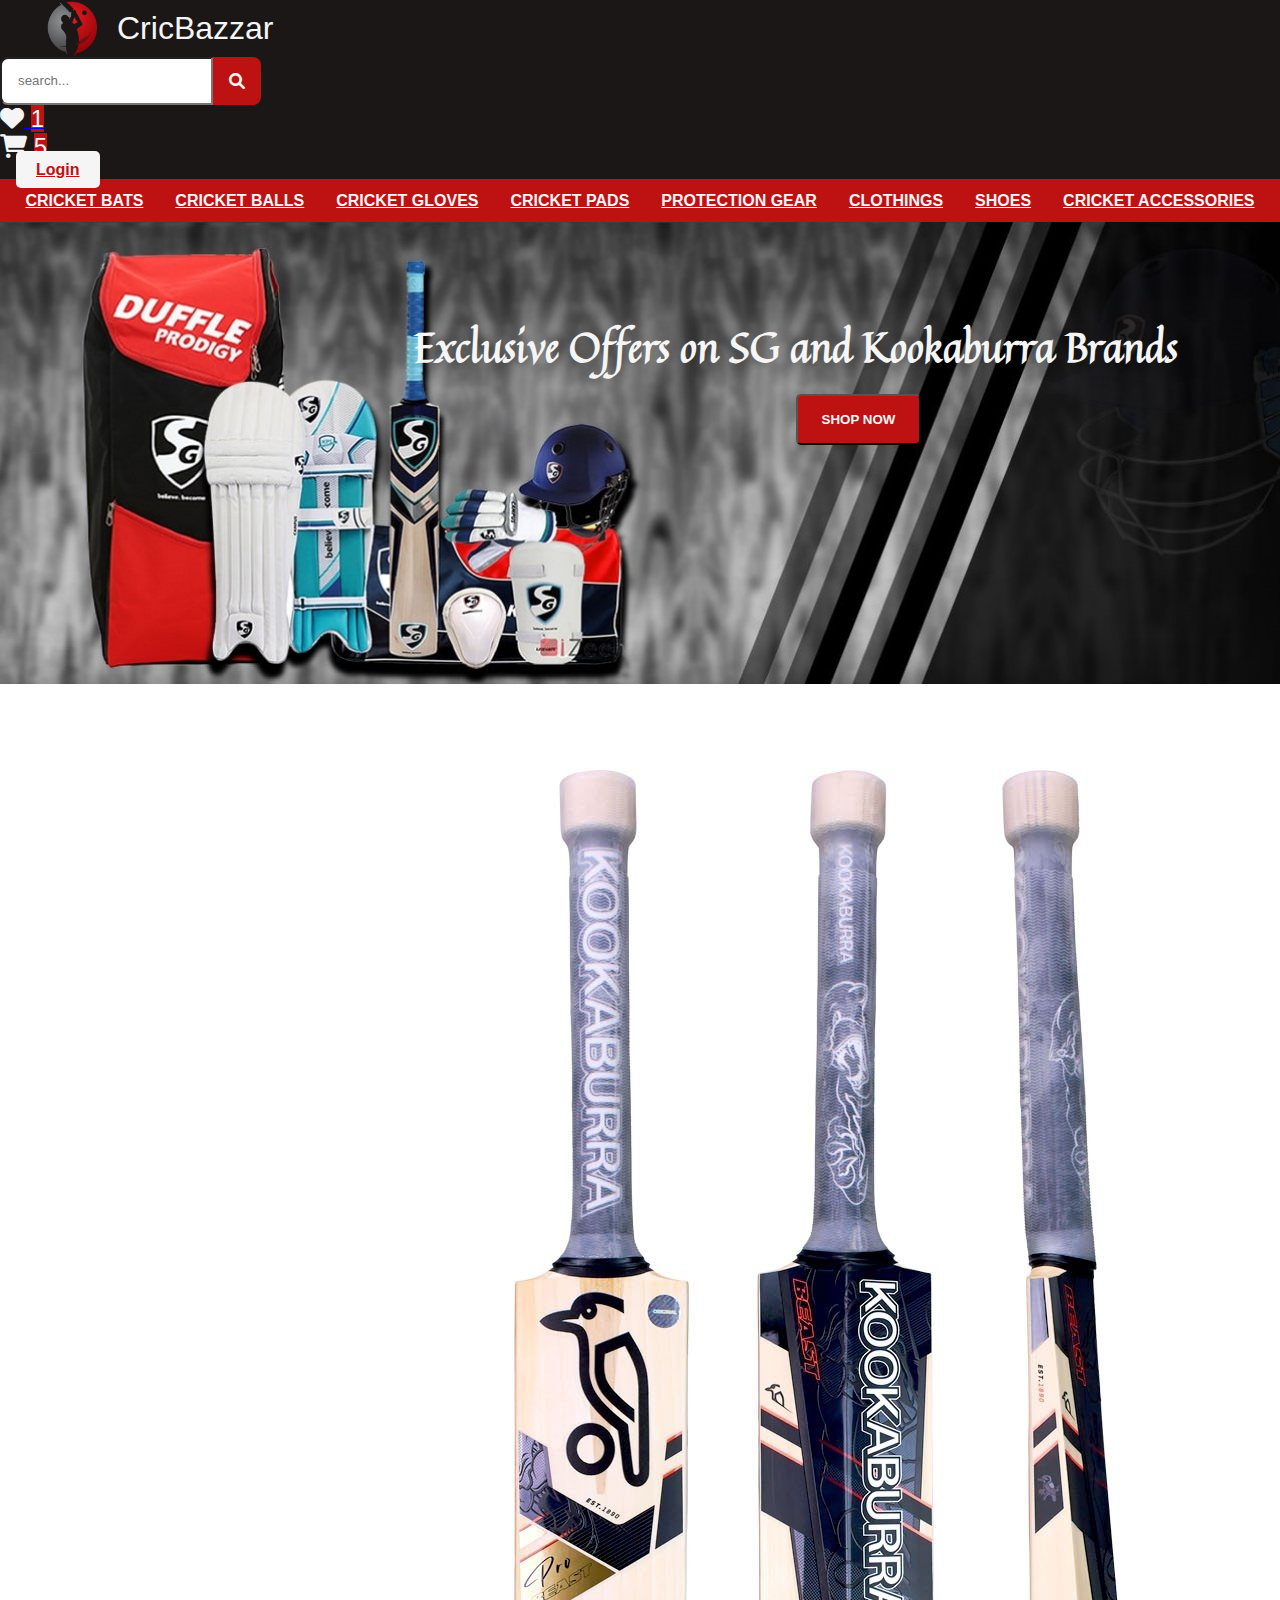
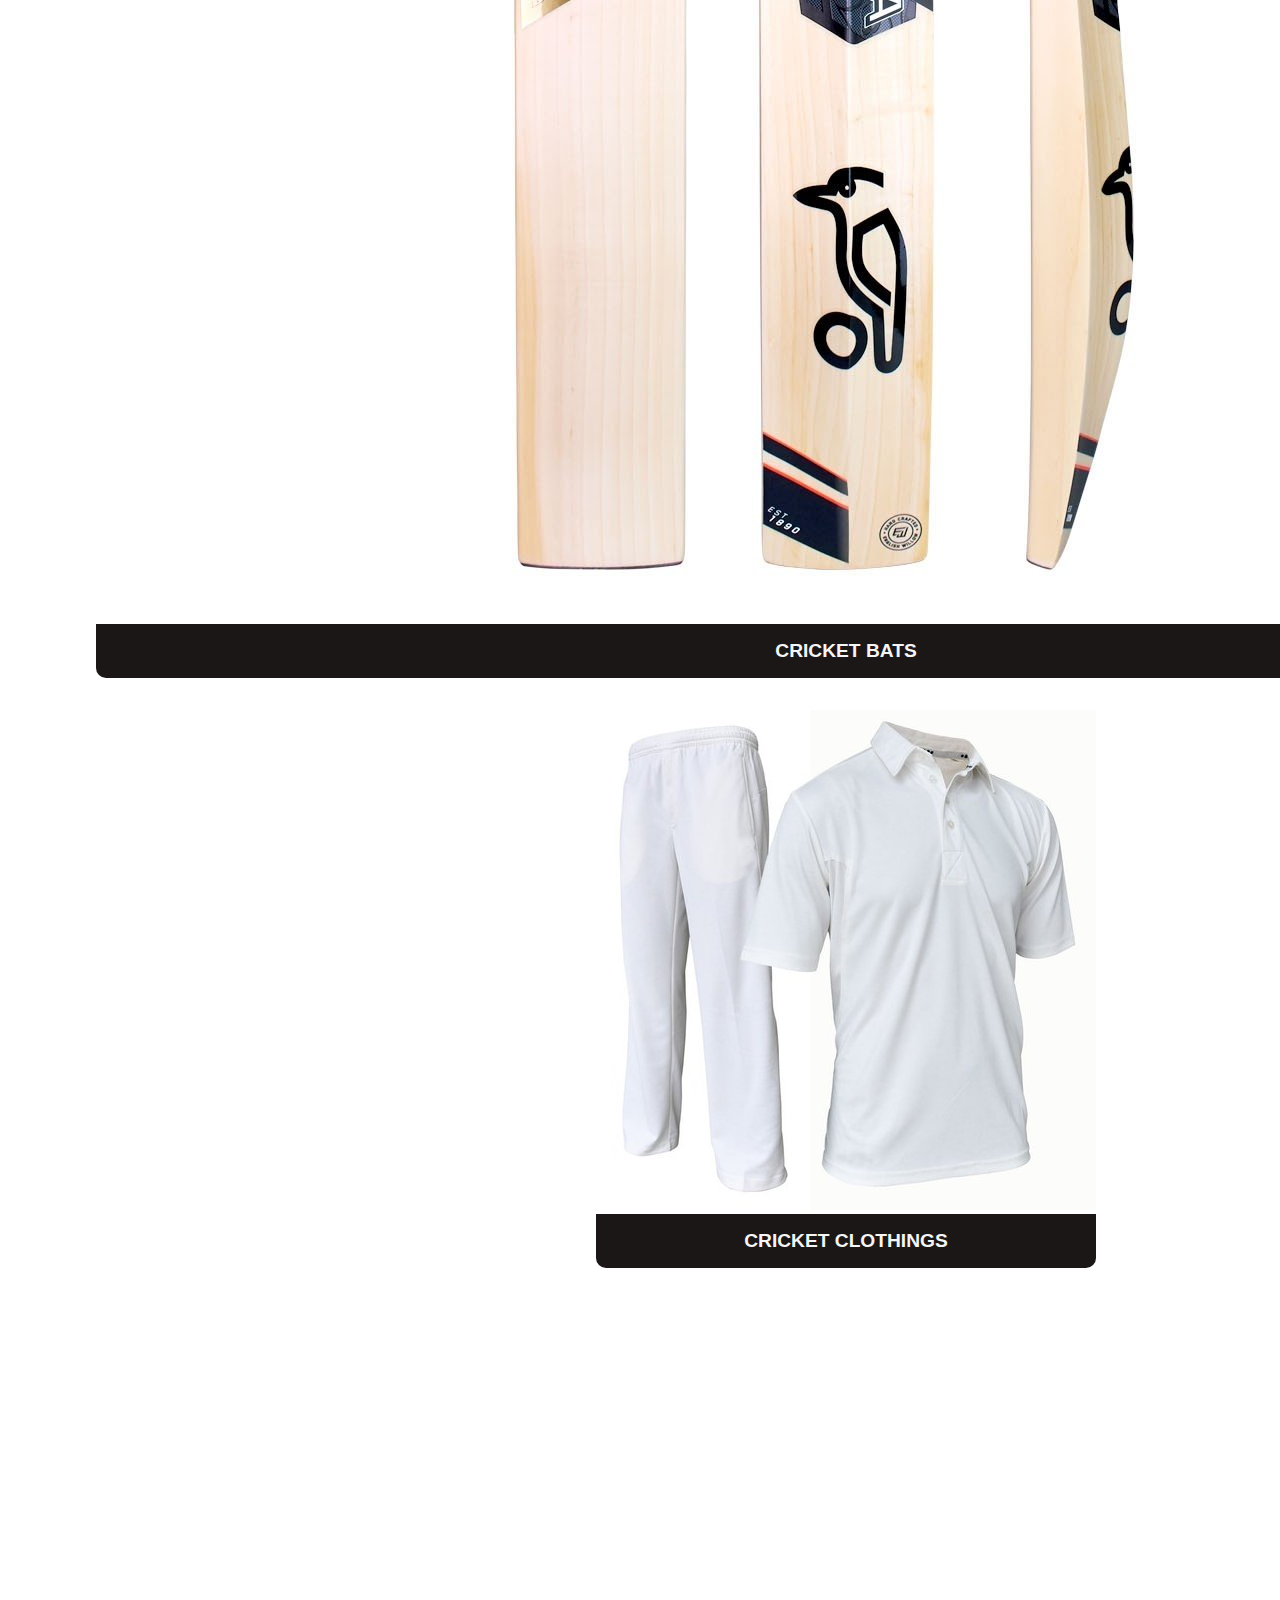
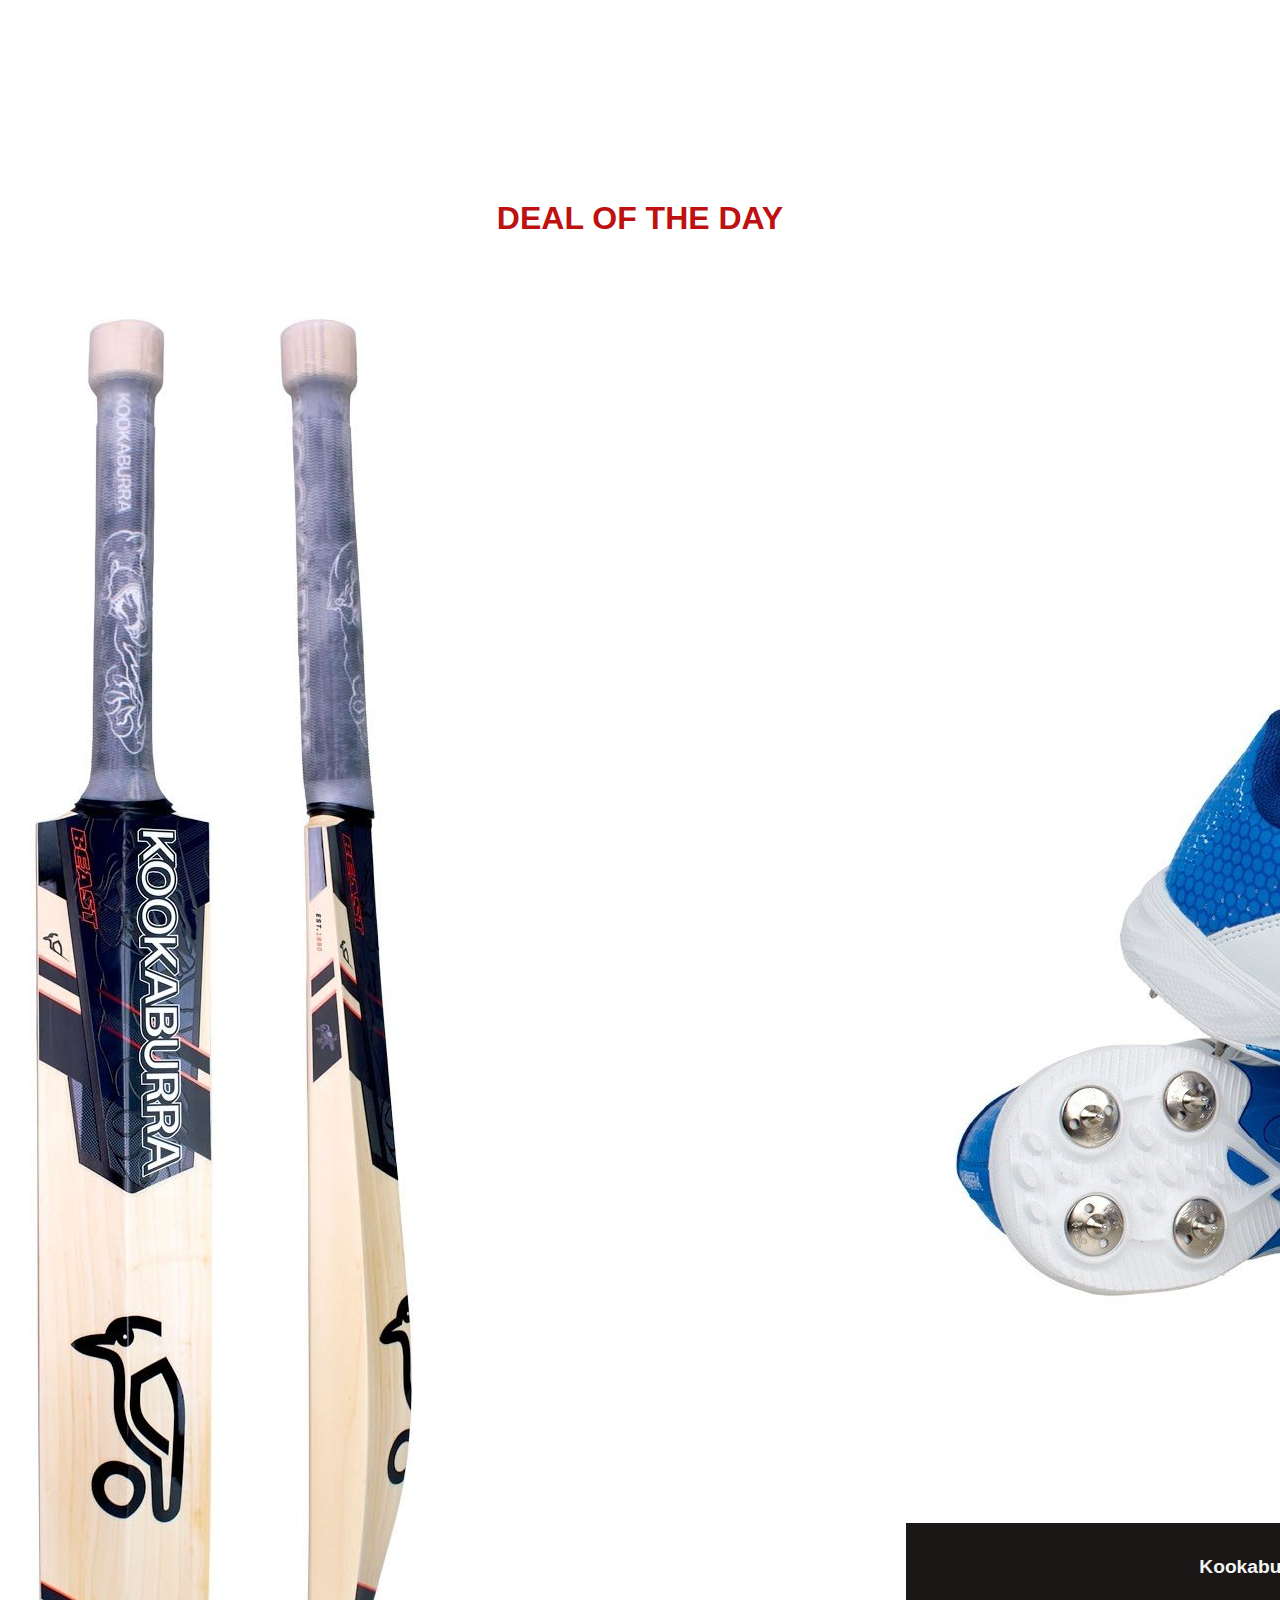
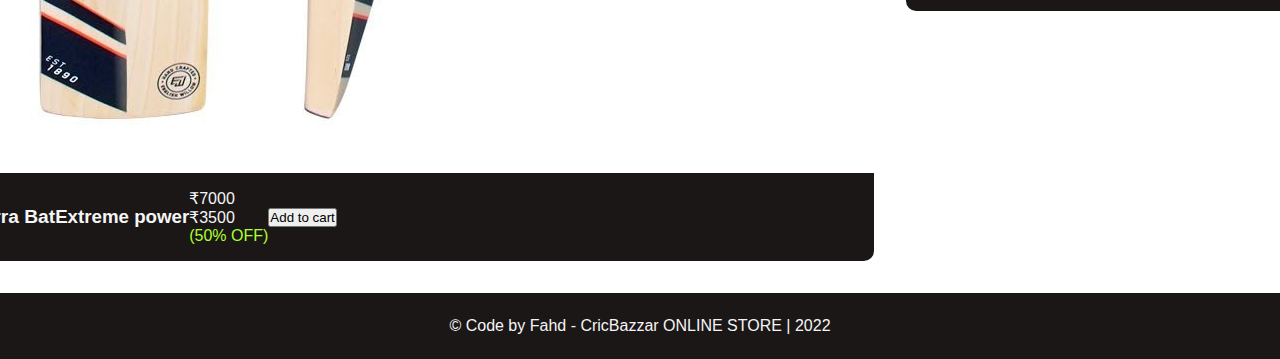
==== index.html @ 03a29773 "[FEAT]: Landing Page" ====
<!DOCTYPE html>
<html lang="en">
  <head>
    <meta charset="UTF-8" />
    <meta http-equiv="X-UA-Compatible" content="IE=edge" />
    <meta name="viewport" content="width=device-width, initial-scale=1.0" />
    <link
      rel="stylesheet"
      href="https://cdnjs.cloudflare.com/ajax/libs/font-awesome/6.0.0/css/all.min.css"
    />
    <link
      rel="stylesheet"
      href="https://grapheneui.netlify.app/Components/components.css"
    />
    <link rel="stylesheet" href="style.css" />
    <title>CricBazaar</title>
  </head>
  <body>
    <nav class="gu-navbar">
      <div class="nav-logo">
        <img class="logo" src="Assets/logo.png" alt="cric-img" />
        CricBazzar
      </div>
      <div class="nav-list">
        <div class="nav-search-div">
          <input class="nav-search" type="search" placeholder="search..." />
          <i class="search-icon fa-solid fa-magnifying-glass"></i>
        </div>
        <ul>
          <a class="nav-list-item" href="#">
            <div class="gu-badge">
              <span class="gu-icon">
                <i class="fas fa-heart"></i>
                <span class="notify-num">1</span>
              </span>
            </div>
          </a>
        </ul>
        <ul>
          <a class="nav-list-item" href="#">
            <div class="gu-badge">
              <span class="gu-icon">
                <i class="fas fa-shopping-cart"></i>
                <span class="notify-num">5</span>
              </span>
            </div>
          </a>
        </ul>
        <ul>
          <a id="login-btn" class="nav-list-item" href="#">Login</a>
        </ul>
      </div>
    </nav>
    <nav class="nav-category">
      <a href="#" target="_blank"
        ><ul>
          CRICKET BATS
        </ul>
      </a>
      <a href="#" target="_blank"
        ><ul>
          CRICKET BALLS
        </ul>
      </a>
      <a href="#" target="_blank"
        ><ul>
          CRICKET GLOVES
        </ul>
      </a>
      <a href="#" target="_blank"
        ><ul>
          CRICKET PADS
        </ul>
      </a>
      <a href="#" target="_blank"
        ><ul>
          PROTECTION GEAR
        </ul>
      </a>
      <a href="#" target="_blank"
        ><ul>
          CLOTHINGS
        </ul>
      </a>
      <a href="#" target="_blank"
        ><ul>
          SHOES
        </ul>
      </a>
      <a href="#" target="_blank"
        ><ul>
          CRICKET ACCESSORIES
        </ul>
      </a>
    </nav>
    <!-- Banner Image -->
    <section class="banner-img">
      <img src="/Assets/banner1.jpg" alt="Banner-img" width="100%" />
      <div class="text-overlay">
        <h2>Exclusive Offers on SG and Kookaburra Brands</h2>
        <button class="btn shop-now-btn">SHOP NOW</button>
      </div>
    </section>
    <!-- PRODUCT CATEGORIES -->
    <section class="grid-container">
      <div class="card-display-container">
        <div class="card vertical-card-container card-with-shadow">
          <div class="card-img">
            <img
              class="vertical-card-img"
              src="Assets/Cricket-bat.jpg"
              alt="bat-img"
            />
          </div>
          <div class="card-info">
            <h2 class="card-title">CRICKET BATS</h2>
          </div>
        </div>
        <div class="card vertical-card-container card-with-shadow">
          <div class="card-img">
            <img
              class="vertical-card-img"
              src="Assets/cricket-ball.jpeg"
              alt="bat-img"
            />
          </div>
          <div class="card-info">
            <h2 class="card-title">CRICKET BALLS</h2>
          </div>
        </div>
        <div class="card vertical-card-container card-with-shadow">
          <div class="card-img">
            <img
              class="vertical-card-img"
              src="Assets/cricket-gloves.jpg"
              alt="bat-img"
            />
          </div>
          <div class="card-info">
            <h2 class="card-title">CRICKET GLOVES</h2>
          </div>
        </div>
        <div class="card vertical-card-container card-with-shadow">
          <div class="card-img">
            <img
              class="vertical-card-img"
              src="Assets/cricket-pads.jpg"
              alt="bat-img"
            />
          </div>
          <div class="card-info">
            <h2 class="card-title">CRICKET PADS</h2>
          </div>
        </div>
        <div class="card vertical-card-container card-with-shadow">
          <div class="card-img">
            <img
              class="vertical-card-img"
              src="Assets/cricket-clothing.jpg"
              alt="bat-img"
            />
          </div>
          <div class="card-info">
            <h2 class="card-title">CRICKET CLOTHINGS</h2>
          </div>
        </div>
        <div class="card vertical-card-container card-with-shadow">
          <div class="card-img">
            <img
              class="vertical-card-img"
              src="Assets/cricket shoe.jpg"
              alt="bat-img"
            />
          </div>
          <div class="card-info">
            <h2 class="card-title">CRICKET SHOES</h2>
          </div>
        </div>
        <div class="card vertical-card-container card-with-shadow">
          <div class="card-img">
            <img
              class="vertical-card-img"
              src="Assets/cricket-protection-kit.png"
              alt="bat-img"
            />
          </div>
          <div class="card-info">
            <h2 class="card-title">PROTECTION GEAR</h2>
          </div>
        </div>
        <div class="card vertical-card-container card-with-shadow">
          <div class="card-img">
            <img
              class="vertical-card-img"
              src="Assets/cricket bags.jpg"
              alt="bat-img"
            />
          </div>
          <div class="card-info">
            <h2 class="card-title">ACCESSORIES</h2>
          </div>
        </div>
      </div>
    </section>
    <!-- Featured -DEAL OF THE DAY -->
    <section class="featured-section">
      <h1 class="section-title">DEAL OF THE DAY</h1>
      <div class="featured-cards">
        <div class="card vertical-card-container">
          <div class="card-img">
            <img
              class="vertical-card-img"
              src="Assets/Cricket-bat.jpg"
              alt="bat-img"
            />
          </div>
          <div class="card-info">
            <h2 class="card-title">Kookaburra Bat</h2>
            <h3 class="subtitle">Extreme power</h3>
            <div class="card-body">
              <div>
                <p class="disc-price">₹7000</p>
                <p class="actual-price">₹3500</p>
                <p class="offer-info">(50% OFF)</p>
              </div>
            </div>
            <div class="card-footer">
              <button class="btn-link call-to-action vertical-btn">
                Add to cart
              </button>
            </div>
          </div>
        </div>
        <div class="card vertical-card-container">
          <div class="card-img">
            <img
              class="vertical-card-img"
              src="Assets/cricket shoe.jpg"
              alt="Shoe-img"
            />
          </div>
          <div class="card-info">
            <h2 class="card-title">Kookaburra Shoe</h2>
            <h3 class="subtitle">With Spikes</h3>
            <div class="card-body">
              <div>
                <p class="disc-price">₹3000</p>
                <p class="actual-price">₹1500</p>
                <p class="offer-info">(50% OFF)</p>
              </div>
            </div>
            <div class="card-footer">
              <button class="btn-link call-to-action vertical-btn">
                Add to cart
              </button>
            </div>
          </div>
        </div>
      </div>
    </section>

    <!-- footer -->
    <footer class="footer">
      <p class="p-sm">© Code by Fahd - CricBazzar ONLINE STORE | 2022</p>
    </footer>
  </body>
</html>
---- style.css ----
@import url("https://fonts.googleapis.com/css2?family=Lato&family=Quintessential&display=swap");
*,
*::after,
*::before {
  margin: 0;
  padding: 0;
  box-sizing: border-box;
}
:root {
  --primary-color: #f5f5f5;
  --secondary-color: #acacac;
  --accent-color: #be1111;
  --black: #1b1717;
}
body {
  font-family: "Open Sans", sans-serif;
}
.gu-navbar {
  background: var(--black);
  color: var(--primary-color);
}
.logo {
  object-fit: cover;
  width: 5rem;
}

.nav-logo {
  font-size: 2rem;
  display: flex;
  align-items: center;
  gap: 5px;
  margin-left: 2rem;
}
.nav-list {
  gap: 1rem;
}
.nav-search-div {
  display: inline-flex;
  flex-wrap: nowrap;
  width: 15rem;
  margin-right: 2rem;
}
.nav-search {
  padding: 0 1rem;
  border-radius: 0;
  border-top-left-radius: 0.5rem;
  border-bottom-left-radius: 0.5rem;
}
.search-icon {
  padding: 1rem;
  background: var(--accent-color);
  color: var(--primary-color);
  margin: 0;
  gap: 0;
  border-top-right-radius: 0.5rem;
  border-bottom-right-radius: 0.5rem;
}
.gu-icon {
  color: var(--primary-color);
  font-size: 1.5rem;
}
.gu-badge {
  margin: 0;
}
.notify-num {
  background: var(--accent-color);
}
#login-btn {
  background-color: var(--primary-color);
  border-radius: 5px;
  color: var(--accent-color);
  padding: 10px 20px;
  font-weight: 600;
  margin-left: 1rem;
}
.nav-category {
  background-color: var(--accent-color);
  font-size: 1rem;
  padding: 0.8rem 0;
  display: flex;
  justify-content: center;
  gap: 2rem;
  font-weight: 600;
}
.nav-category a {
  color: var(--primary-color);
}
/* Banner IMG */
.banner-img {
  position: relative;
}
.text-overlay {
  font-family: "Quintessential", cursive;
  color: var(--primary-color);
  position: absolute;
  right: 8%;
  top: 20%;
  font-size: 1.7rem;
}
.shop-now-btn {
  font-weight: 600;
  margin: 1rem 0;
  margin-left: 50%;
  background: var(--accent-color);
  color: var(--primary-color);
  border-radius: 5px;
  padding: 1rem 1.5rem;
}
.shop-now-btn:hover {
  background: var(--primary-color);
  color: var(--accent-color);
}
.card-info {
  margin: 0;
  padding: 1rem;
  display: flex;
  justify-content: center;
  align-items: center;
  background: var(--black);
  color: var(--primary-color);
  font-size: 1rem;
  border-bottom-left-radius: 10px;
  border-bottom-right-radius: 10px;
}
.card-title {
  font-size: 1.2rem;
}
.card-display-container {
  display: grid;
  justify-items: center;
  grid-template-columns: 1fr 1fr 1fr 1fr;
  grid-row-gap: 2rem;
  grid-column-gap: 5rem;
}
.grid-container {
  width: 85%;
  margin: 2rem auto;
}

/* section feautured */
.featured-cards {
  margin: 2rem;
  display: flex;
  justify-content: center;
  align-items: center;
  gap: 2rem;
}
.section-title {
  color: var(--accent-color);
  text-align: center;
  font-size: 2rem;
  font-weight: 900;
}
.offer-info {
  color: greenyellow;
}

.footer {
  background: var(--black);
  text-align: center;
  padding: 1.5rem;
  color: var(--primary-color);
}

@media screen and (max-width: 1200px) {
  .nav-category {
    display: none;
  }
  .card-display-container {
    grid-template-columns: 1fr 1fr 1fr;
  }
}
@media screen and (max-width: 950px) {
  .card-display-container {
    grid-template-columns: 1fr 1fr;
  }
  .text-overlay {
    font-size: 1rem;
  }
  .nav-search-div {
    display: none;
  }
}
@media screen and (max-width: 500px) {
  .card-display-container {
    grid-template-columns: 1fr;
  }
}
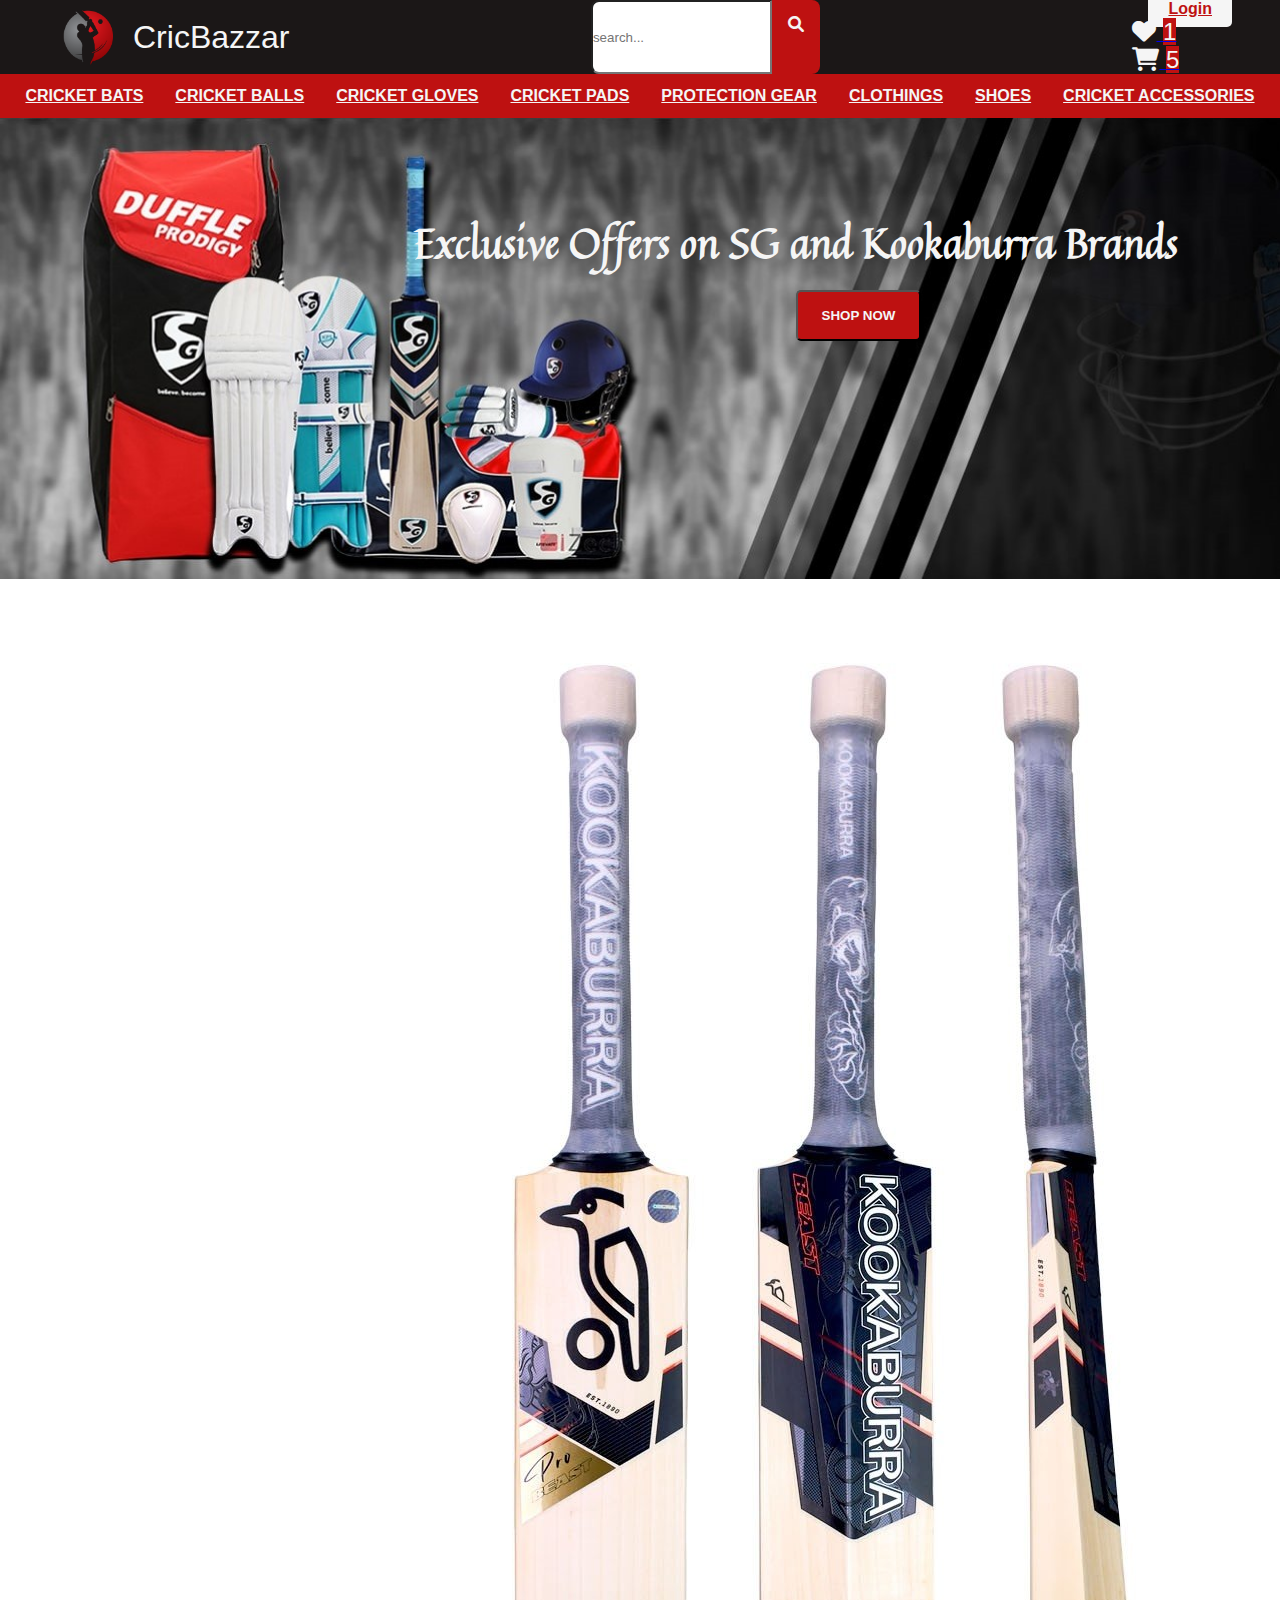
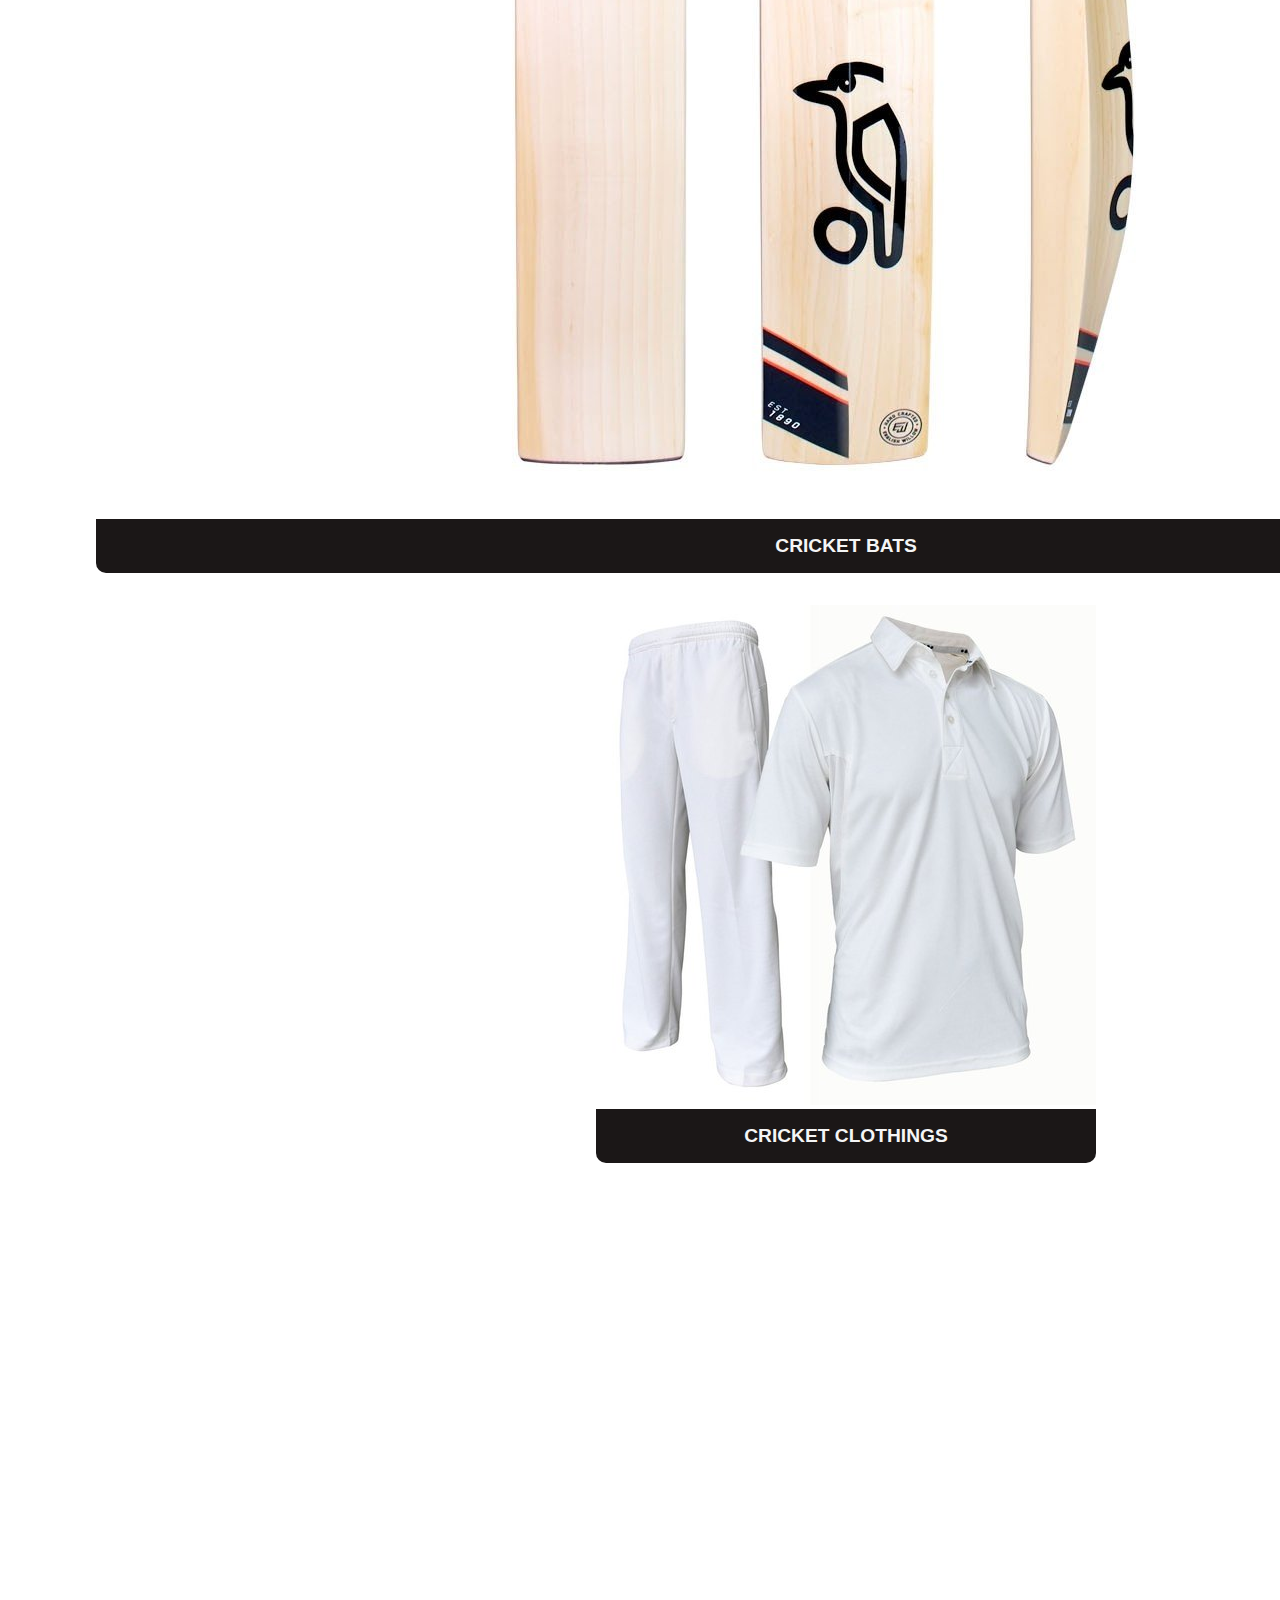
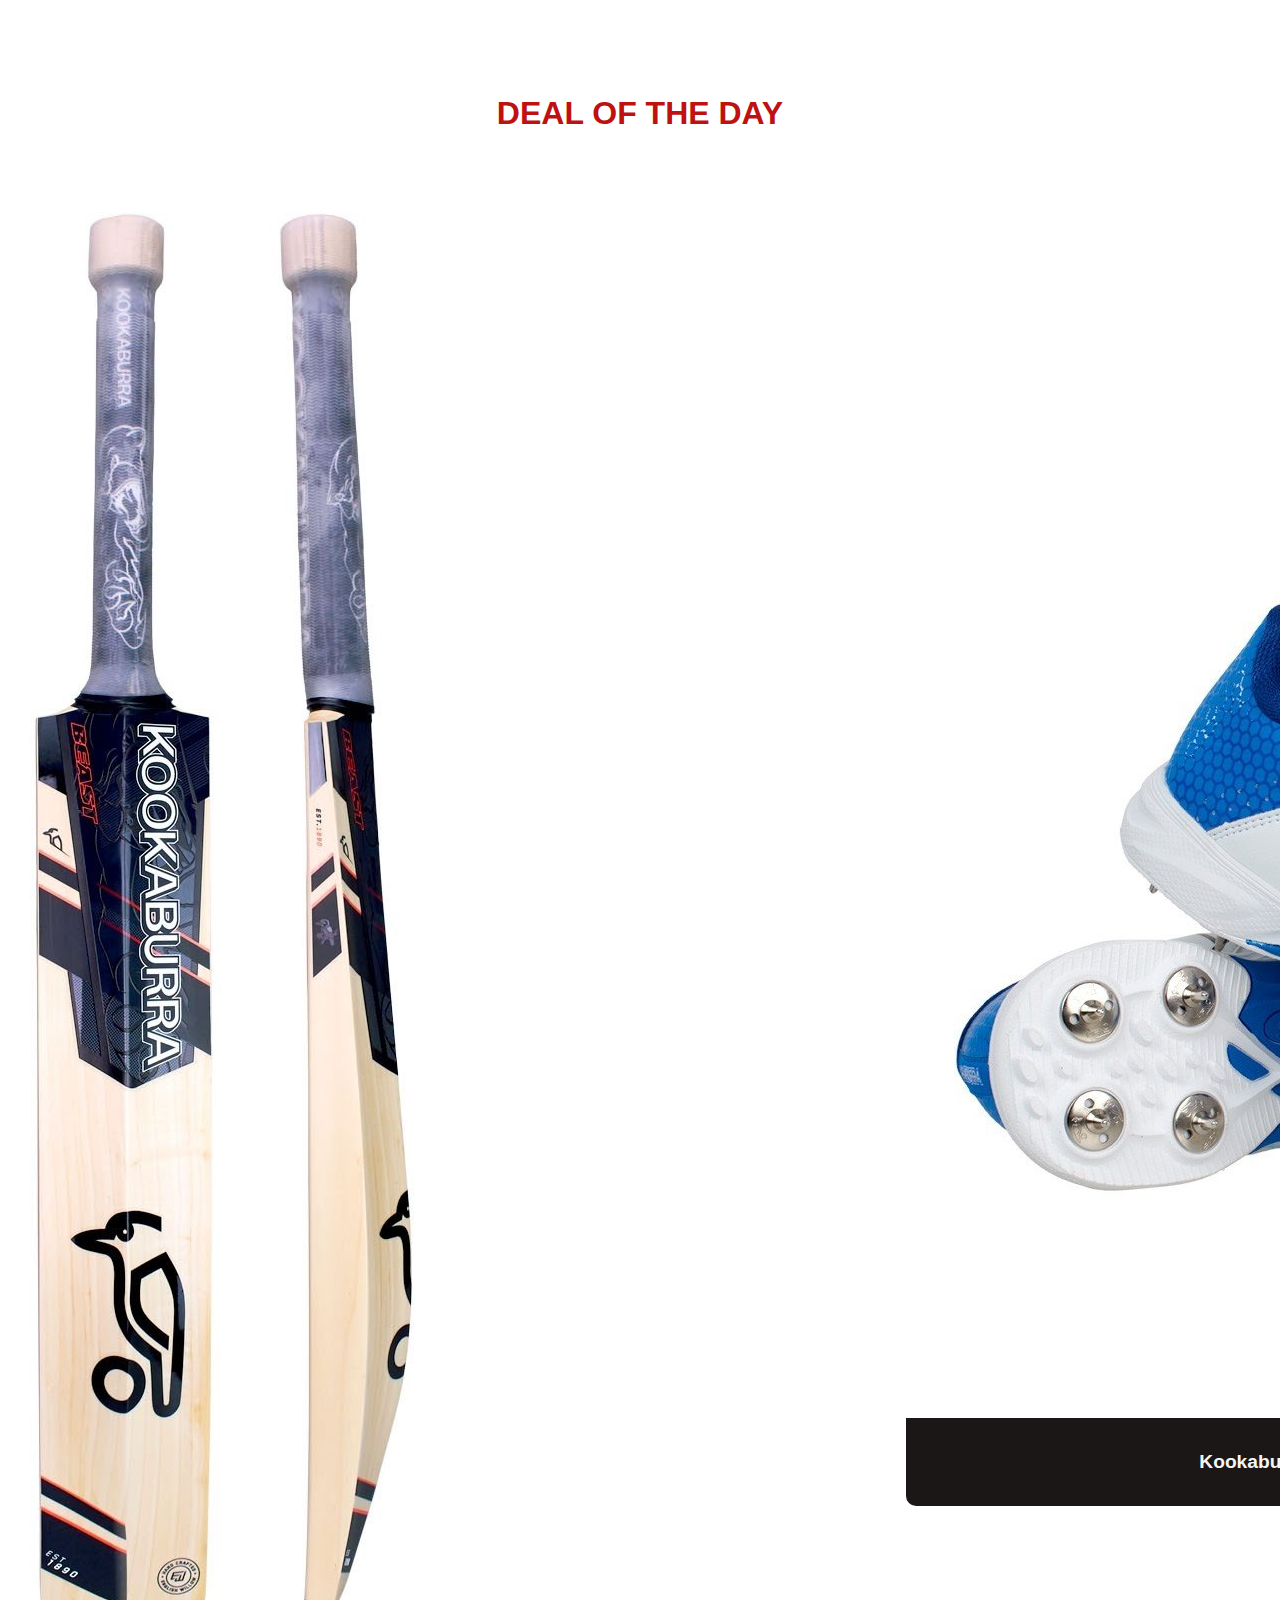
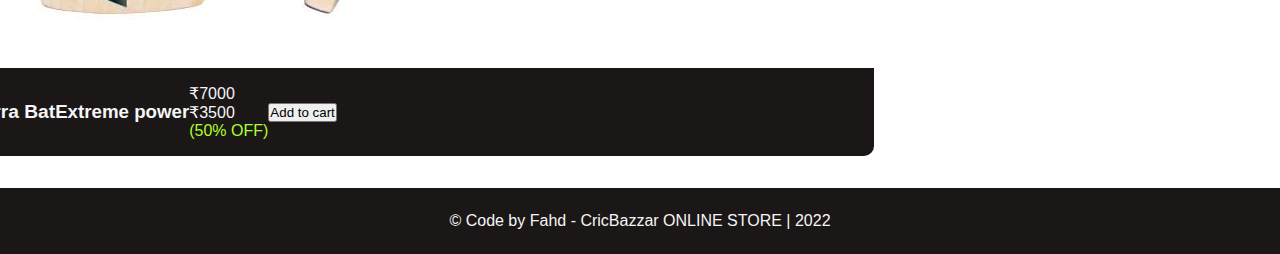
==== commit 8fd50c46: "REFACTOR: style.css" ====
--- a/index.html
+++ b/index.html
@@ -21,11 +21,14 @@
         <img class="logo" src="Assets/logo.png" alt="cric-img" />
         CricBazzar
       </div>
+      <div class="nav-search-div">
+        <input class="nav-search" type="search" placeholder="search..." />
+        <i class="search-icon fa-solid fa-magnifying-glass"></i>
+      </div>
       <div class="nav-list">
-        <div class="nav-search-div">
-          <input class="nav-search" type="search" placeholder="search..." />
-          <i class="search-icon fa-solid fa-magnifying-glass"></i>
-        </div>
+        <ul>
+          <a id="login-btn" class="nav-list-item" href="#">Login</a>
+        </ul>
         <ul>
           <a class="nav-list-item" href="#">
             <div class="gu-badge">
@@ -46,9 +49,6 @@
             </div>
           </a>
         </ul>
-        <ul>
-          <a id="login-btn" class="nav-list-item" href="#">Login</a>
-        </ul>
       </div>
     </nav>
     <nav class="nav-category">
@@ -206,7 +206,7 @@
     <section class="featured-section">
       <h1 class="section-title">DEAL OF THE DAY</h1>
       <div class="featured-cards">
-        <div class="card vertical-card-container">
+        <div class="card vertical-card-container card-with-shadow">
           <div class="card-img">
             <img
               class="vertical-card-img"
@@ -231,7 +231,7 @@
             </div>
           </div>
         </div>
-        <div class="card vertical-card-container">
+        <div class="card vertical-card-container card-with-shadow">
           <div class="card-img">
             <img
               class="vertical-card-img"
--- a/style.css
+++ b/style.css
@@ -18,6 +18,10 @@
 .gu-navbar {
   background: var(--black);
   color: var(--primary-color);
+  display: flex;
+  justify-content: space-between;
+  padding-left: 3rem;
+  padding-right: 3rem;
 }
 .logo {
   object-fit: cover;
@@ -29,19 +33,17 @@
   display: flex;
   align-items: center;
   gap: 5px;
-  margin-left: 2rem;
 }
 .nav-list {
+  margin: 0;
   gap: 1rem;
 }
 .nav-search-div {
   display: inline-flex;
   flex-wrap: nowrap;
   width: 15rem;
-  margin-right: 2rem;
 }
 .nav-search {
-  padding: 0 1rem;
   border-radius: 0;
   border-top-left-radius: 0.5rem;
   border-bottom-left-radius: 0.5rem;
@@ -181,7 +183,7 @@
     display: none;
   }
 }
-@media screen and (max-width: 500px) {
+@media screen and (max-width: 700px) {
   .card-display-container {
     grid-template-columns: 1fr;
   }
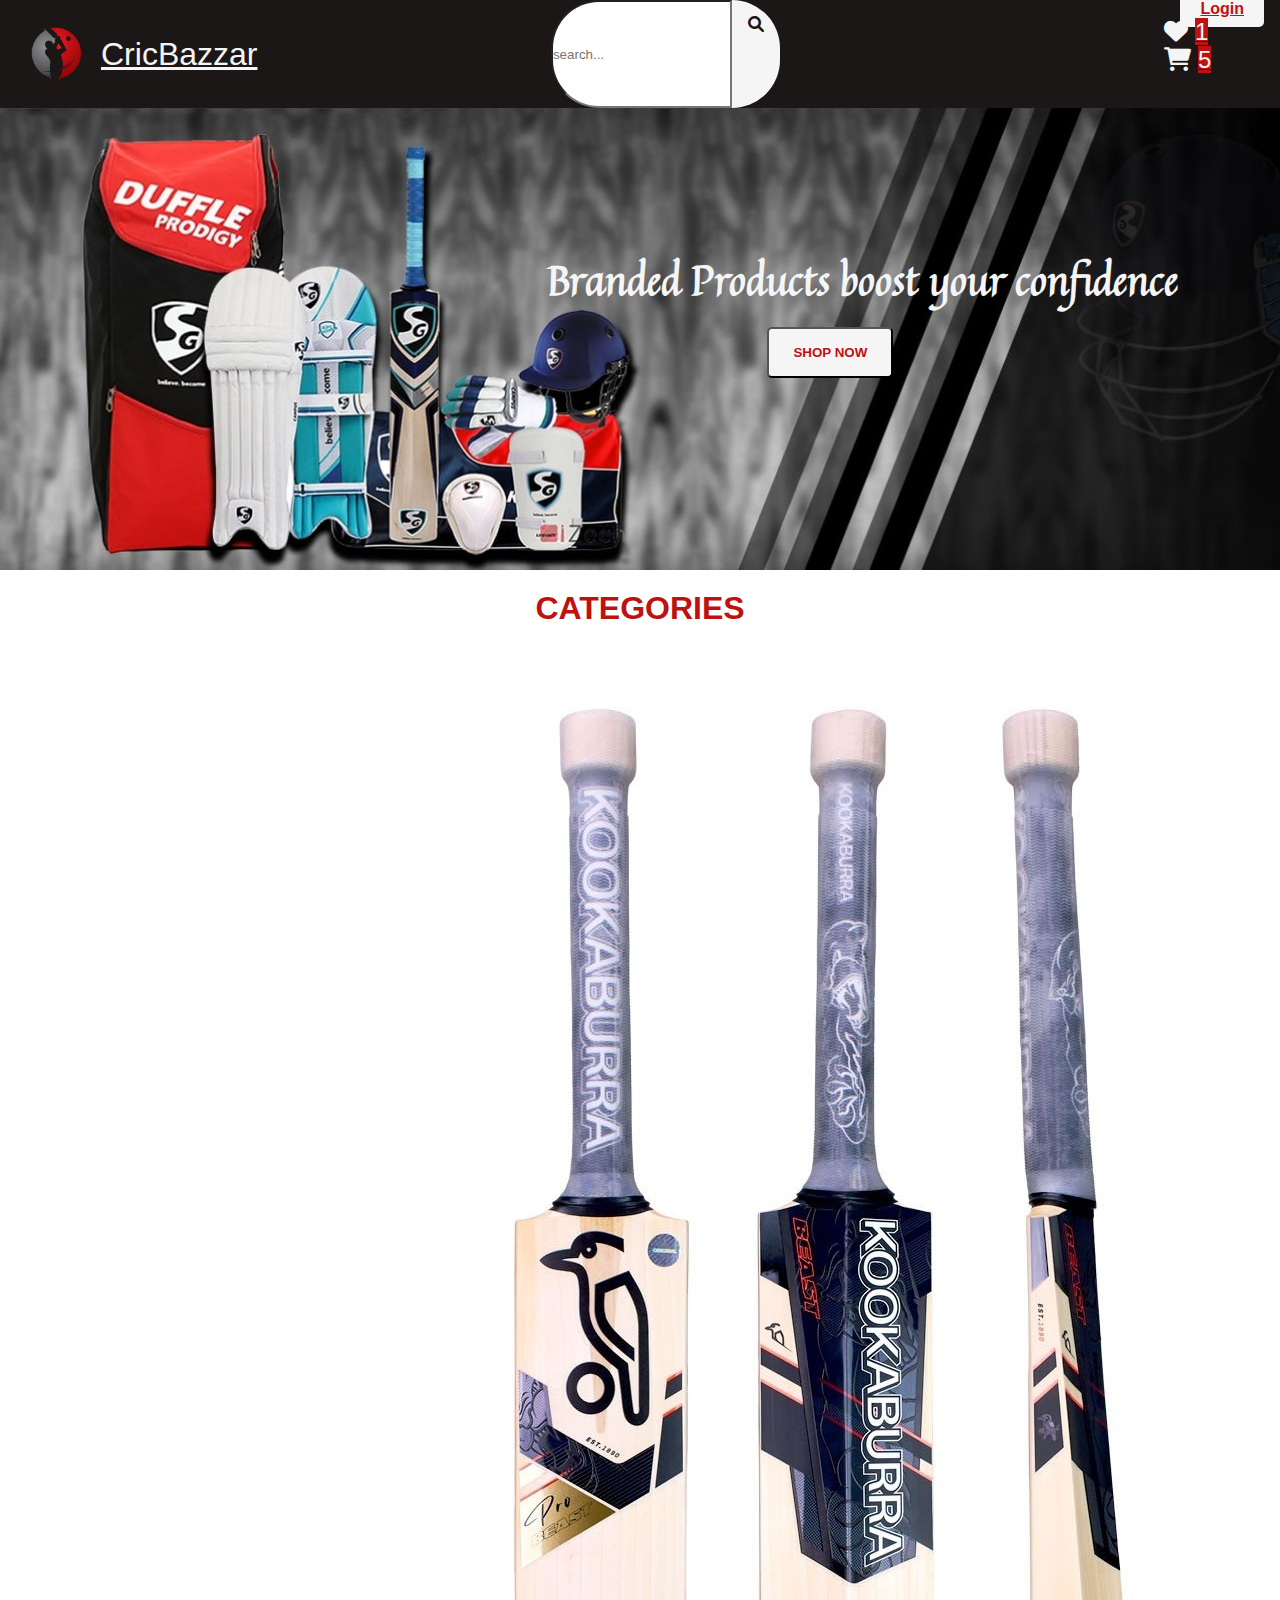
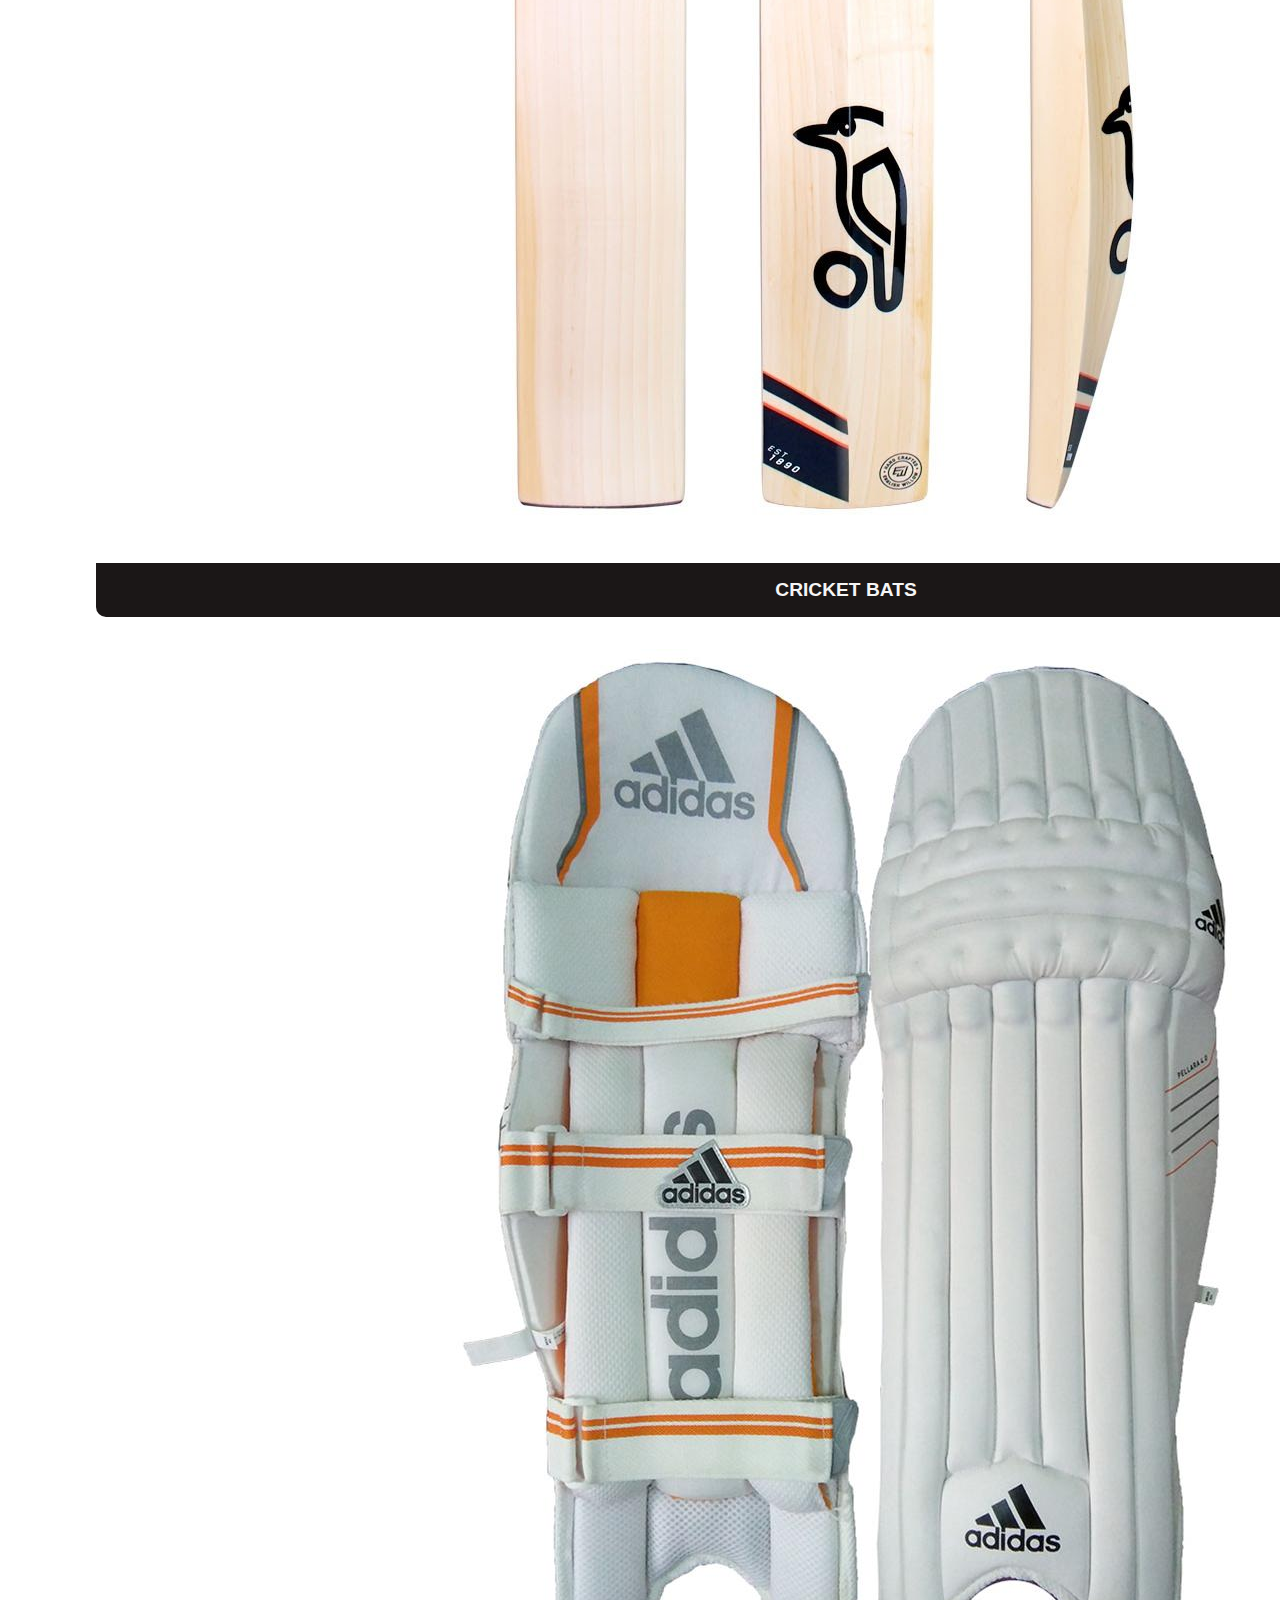
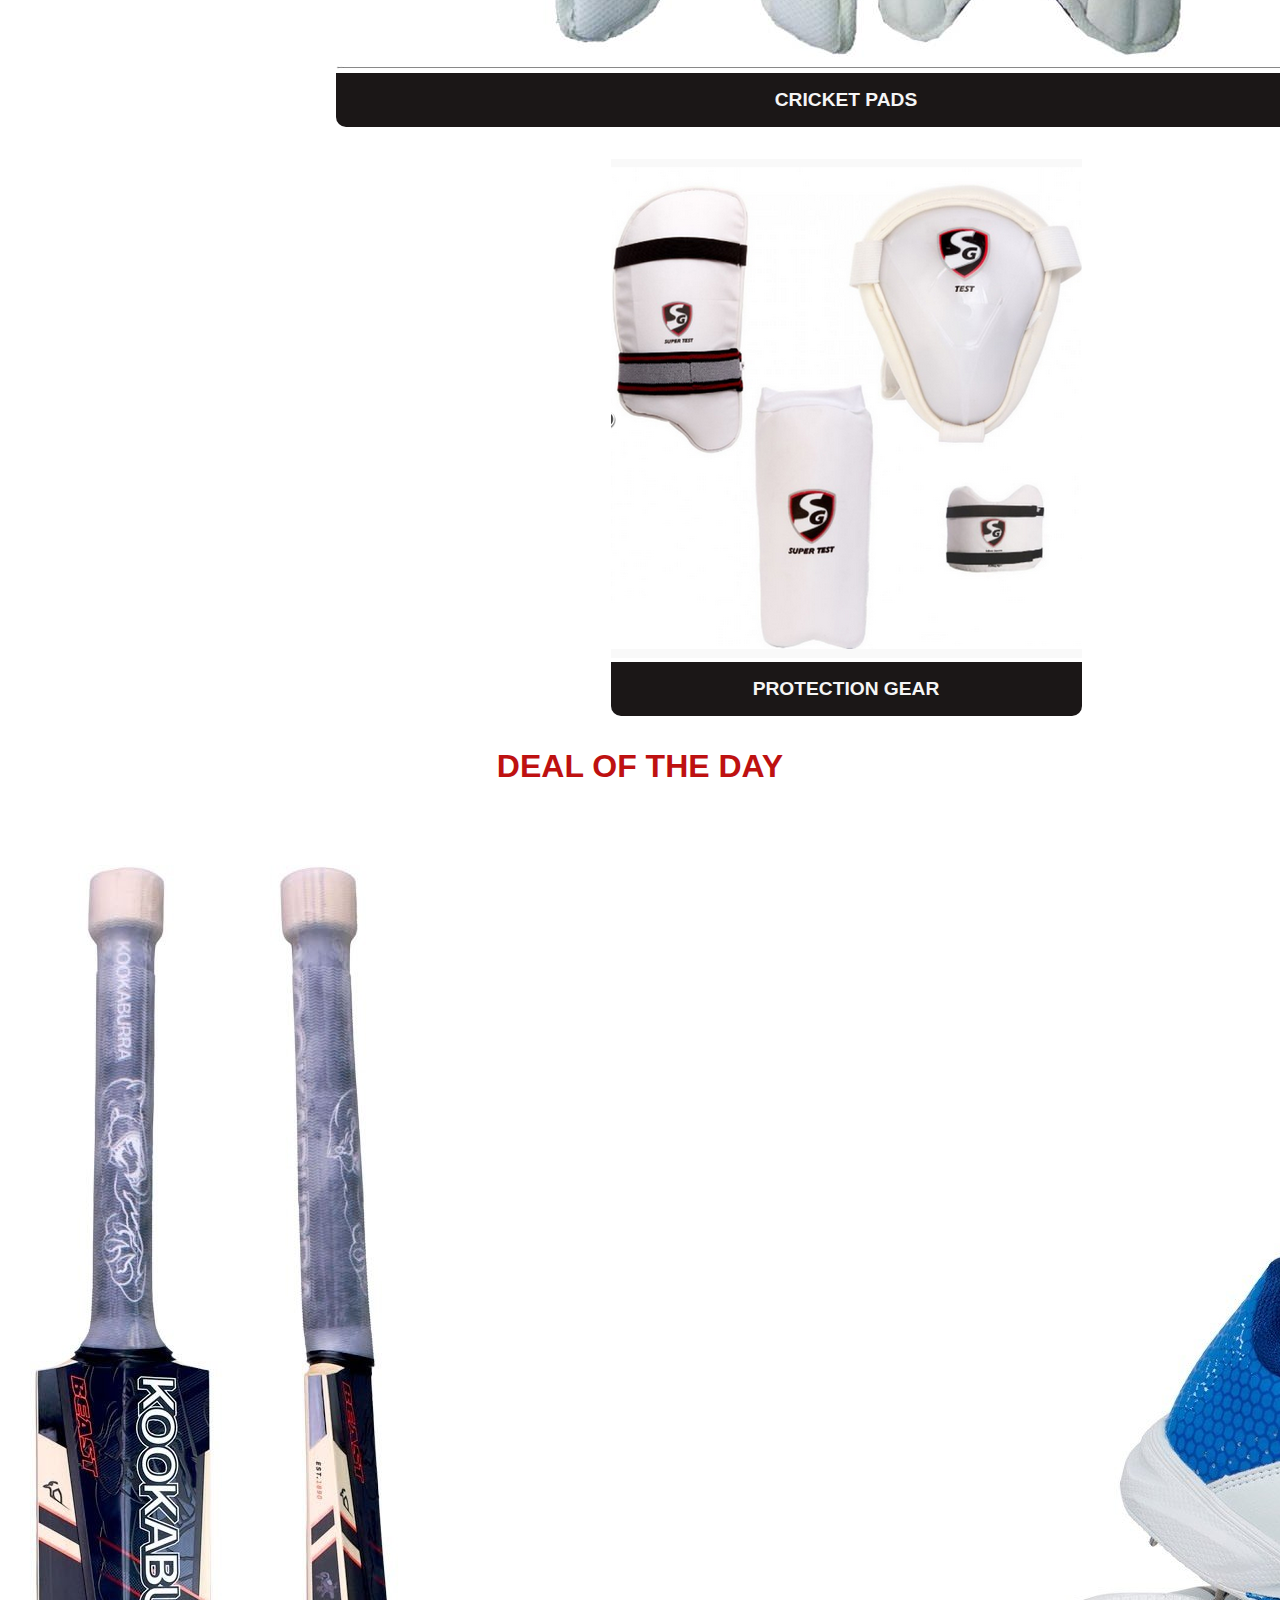
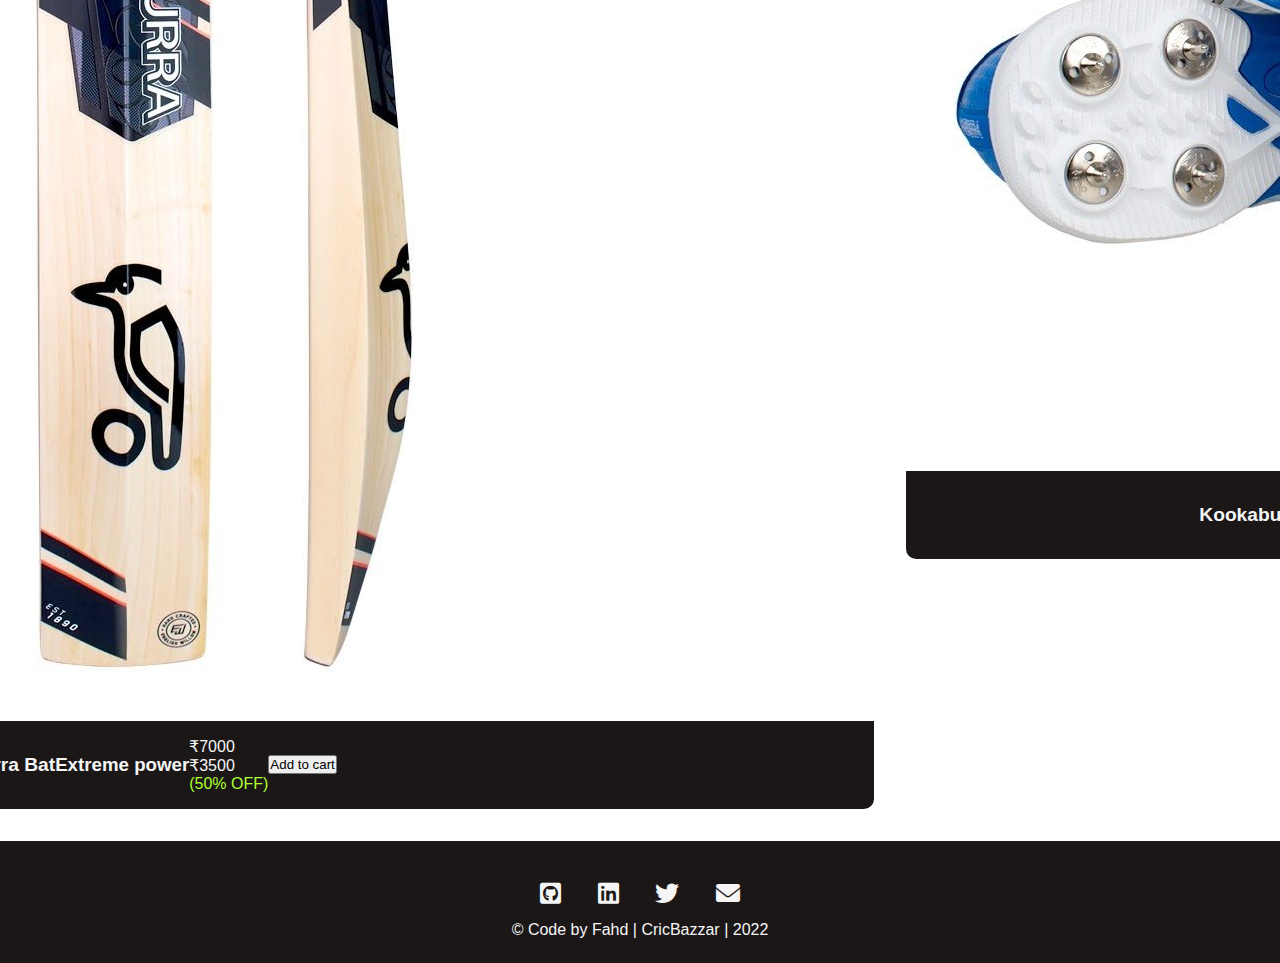
==== commit e8db0509: "Update: Refactored the code" ====
--- a/index.html
+++ b/index.html
@@ -8,19 +8,16 @@
       rel="stylesheet"
       href="https://cdnjs.cloudflare.com/ajax/libs/font-awesome/6.0.0/css/all.min.css"
     />
-    <link
-      rel="stylesheet"
-      href="https://grapheneui.netlify.app/Components/components.css"
-    />
-    <link rel="stylesheet" href="style.css" />
+    <link rel="stylesheet" href="index.css" />
     <title>CricBazaar</title>
   </head>
   <body>
     <nav class="gu-navbar">
       <div class="nav-logo">
         <img class="logo" src="Assets/logo.png" alt="cric-img" />
-        CricBazzar
-      </div>
+        <a href="/">CricBazzar</a>
+      </div>
+
       <div class="nav-search-div">
         <input class="nav-search" type="search" placeholder="search..." />
         <i class="search-icon fa-solid fa-magnifying-glass"></i>
@@ -94,14 +91,20 @@
       </a>
     </nav>
     <!-- Banner Image -->
-    <section class="banner-img">
-      <img src="/Assets/banner1.jpg" alt="Banner-img" width="100%" />
-      <div class="text-overlay">
-        <h2>Exclusive Offers on SG and Kookaburra Brands</h2>
+    <section class="banner-img-container">
+      <img
+        class="banner-img"
+        src="/Assets/banner1.jpg"
+        alt="Banner-img"
+        width="100%"
+      />
+      <div class="text-overlay-container">
+        <h2 class="text-overlay">Branded Products boost your confidence</h2>
         <button class="btn shop-now-btn">SHOP NOW</button>
       </div>
     </section>
     <!-- PRODUCT CATEGORIES -->
+    <h1 class="section-title">CATEGORIES</h1>
     <section class="grid-container">
       <div class="card-display-container">
         <div class="card vertical-card-container card-with-shadow">
@@ -261,7 +264,30 @@
 
     <!-- footer -->
     <footer class="footer">
-      <p class="p-sm">© Code by Fahd - CricBazzar ONLINE STORE | 2022</p>
+      <a
+        class="footer-icon fab fa-github-square"
+        target="_blank"
+        href="https://github.com/fahd23"
+        aria-hidden="true"
+      ></a>
+      <a
+        class="footer-icon fab fa-linkedin"
+        target="_blank"
+        href="https://www.linkedin.com/in/sn-fahd/"
+        aria-hidden="true"
+      ></a>
+      <a
+        class="footer-icon fab fa-twitter"
+        target="_blank"
+        href="https://twitter.com/Snfahd_"
+        aria-hidden="true"
+      ></a>
+      <a
+        class="footer-icon fas fa-envelope"
+        href="mailto:fahdpno@email.com"
+        aria-hidden="true"
+      ></a>
+      <p class="p-sm">© Code by Fahd | CricBazzar | 2022</p>
     </footer>
   </body>
 </html>
--- a/index.css
+++ b/index.css
@@ -0,0 +1,109 @@
+@import url(/main.css);
+
+/* Banner IMG */
+.banner-img-container {
+  position: relative;
+}
+.text-overlay-container {
+  font-family: "Quintessential", cursive;
+  color: var(--primary-color);
+  position: absolute;
+  right: 8%;
+  top: 30%;
+  font-size: 1.7rem;
+}
+.shop-now-btn {
+  font-weight: 600;
+  margin: 1rem 0;
+  margin-left: 35%;
+  background: var(--primary-color);
+  color: var(--accent-color);
+  border-radius: 5px;
+  padding: 1rem 1.5rem;
+}
+.shop-now-btn:hover {
+  background: var(--accent-color);
+  color: var(--primary-color);
+}
+/* card */
+.card-info {
+  margin: 0;
+  padding: 1rem;
+  display: flex;
+  justify-content: center;
+  align-items: center;
+  background: var(--black);
+  color: var(--primary-color);
+  font-size: 1rem;
+  border-bottom-left-radius: 10px;
+  border-bottom-right-radius: 10px;
+}
+.card-title {
+  font-size: 1.2rem;
+}
+.card-display-container {
+  display: grid;
+  justify-items: center;
+  grid-template-columns: 1fr 1fr 1fr 1fr;
+  grid-row-gap: 2rem;
+  grid-column-gap: 5rem;
+}
+.grid-container {
+  width: 85%;
+  margin: 2rem auto;
+}
+
+/* section feautured */
+.featured-cards {
+  margin: 2rem;
+  display: flex;
+  justify-content: center;
+  align-items: center;
+  gap: 2rem;
+}
+.section-title {
+  color: var(--accent-color);
+  text-align: center;
+  font-size: 2rem;
+  font-weight: 900;
+  margin: 1rem;
+}
+.offer-info {
+  color: greenyellow;
+}
+
+/* responsive */
+
+@media screen and (min-width: 1300px) {
+  .banner-img {
+    width: 100%;
+    height: calc(100vh - 18vh);
+  }
+}
+@media screen and (max-width: 1300px) {
+  .card-display-container {
+    grid-template-columns: 1fr 1fr 1fr;
+  }
+  .nav-category {
+    display: none;
+  }
+}
+@media screen and (max-width: 950px) {
+  .card-display-container {
+    grid-template-columns: 1fr 1fr;
+  }
+  .text-overlay {
+    font-size: 1.5rem;
+  }
+  .shop-now-btn {
+    padding: 0.8rem 1.2rem;
+  }
+  .nav-search-div {
+    display: none;
+  }
+}
+@media screen and (max-width: 700px) {
+  .card-display-container {
+    grid-template-columns: 1fr;
+  }
+}
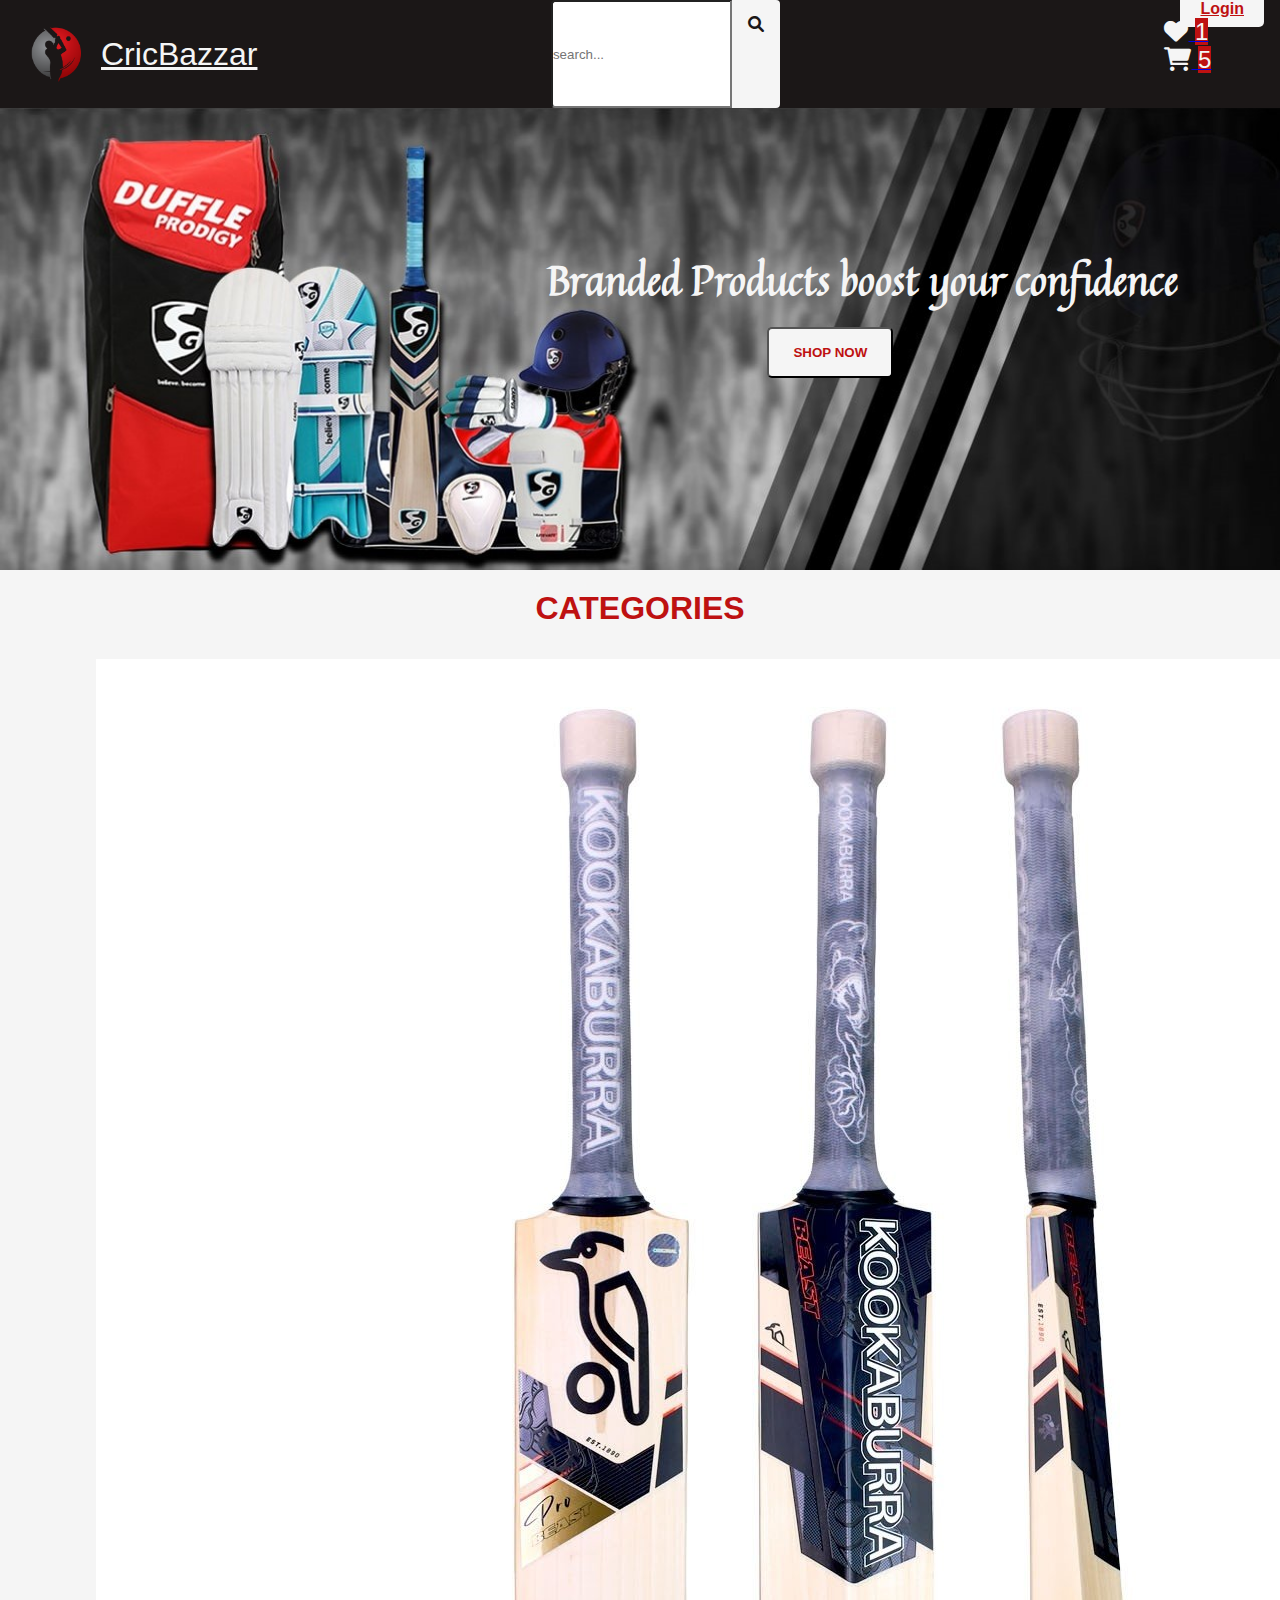
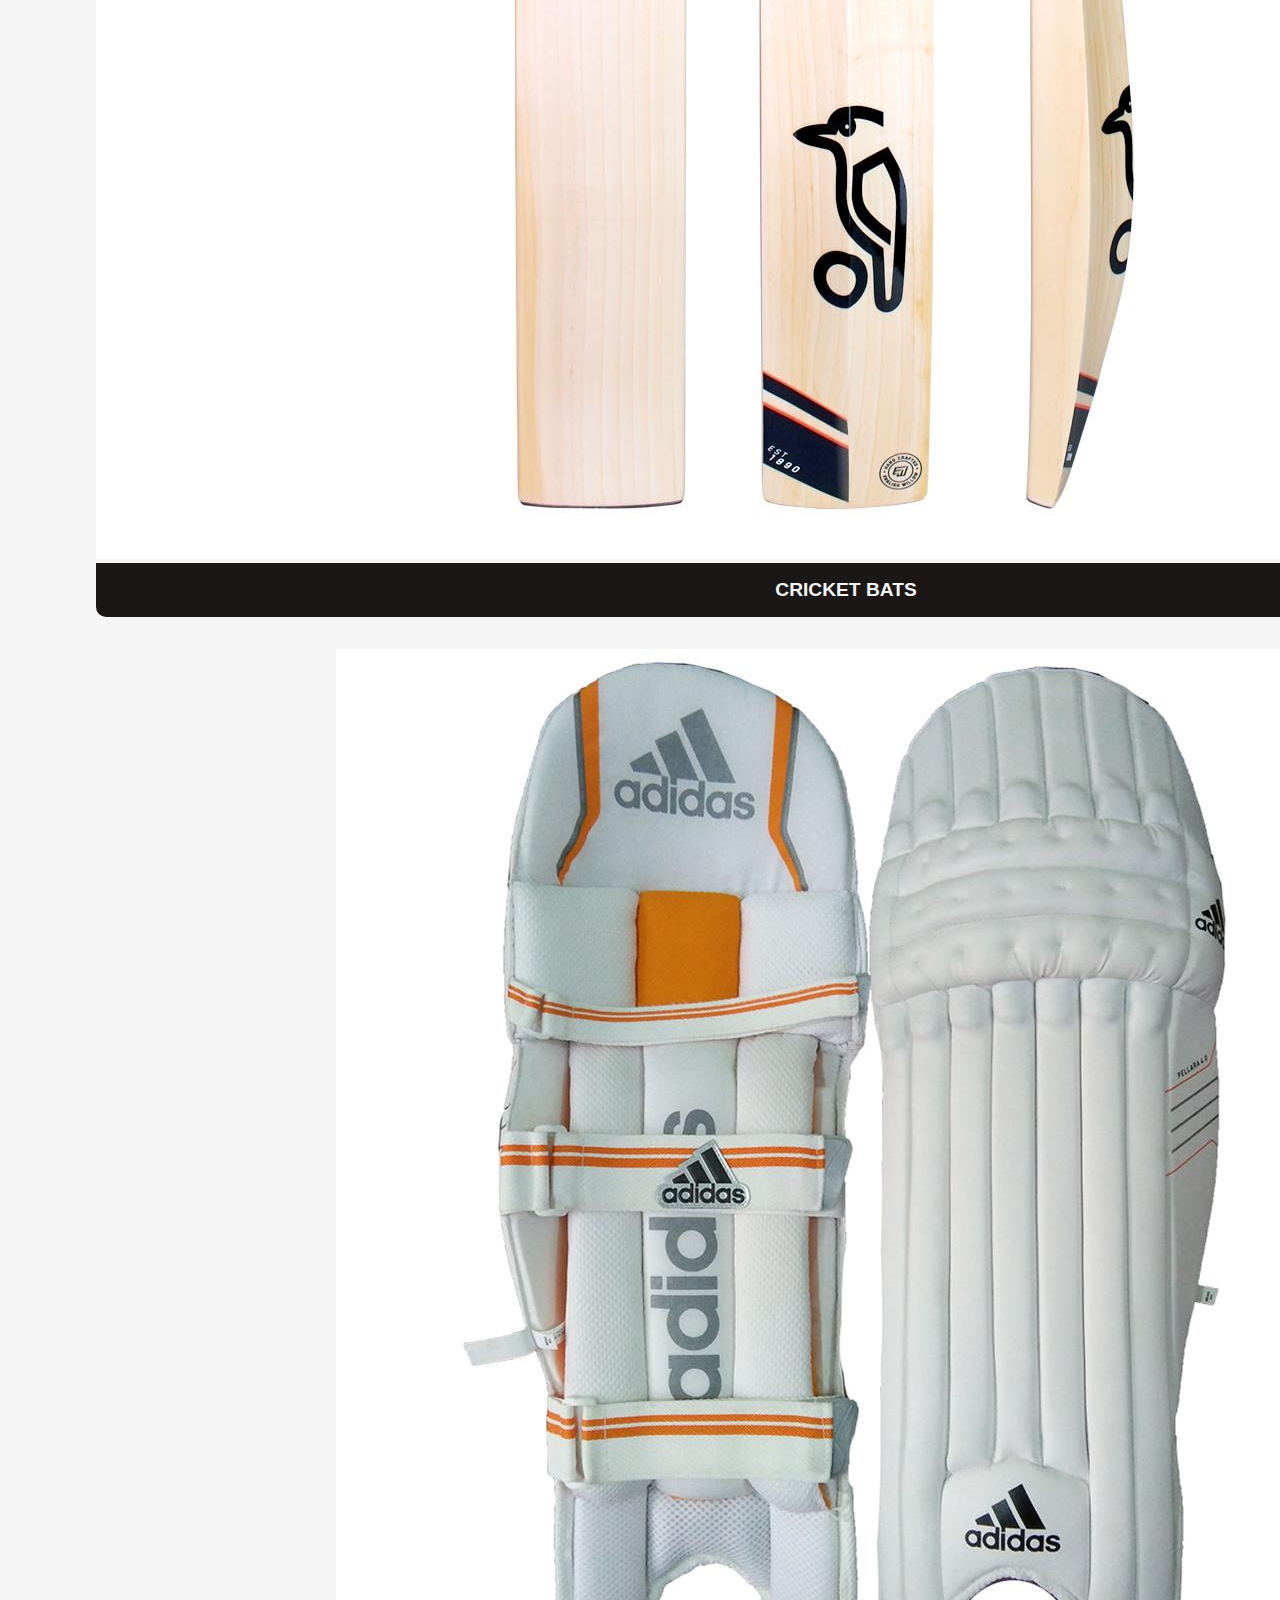
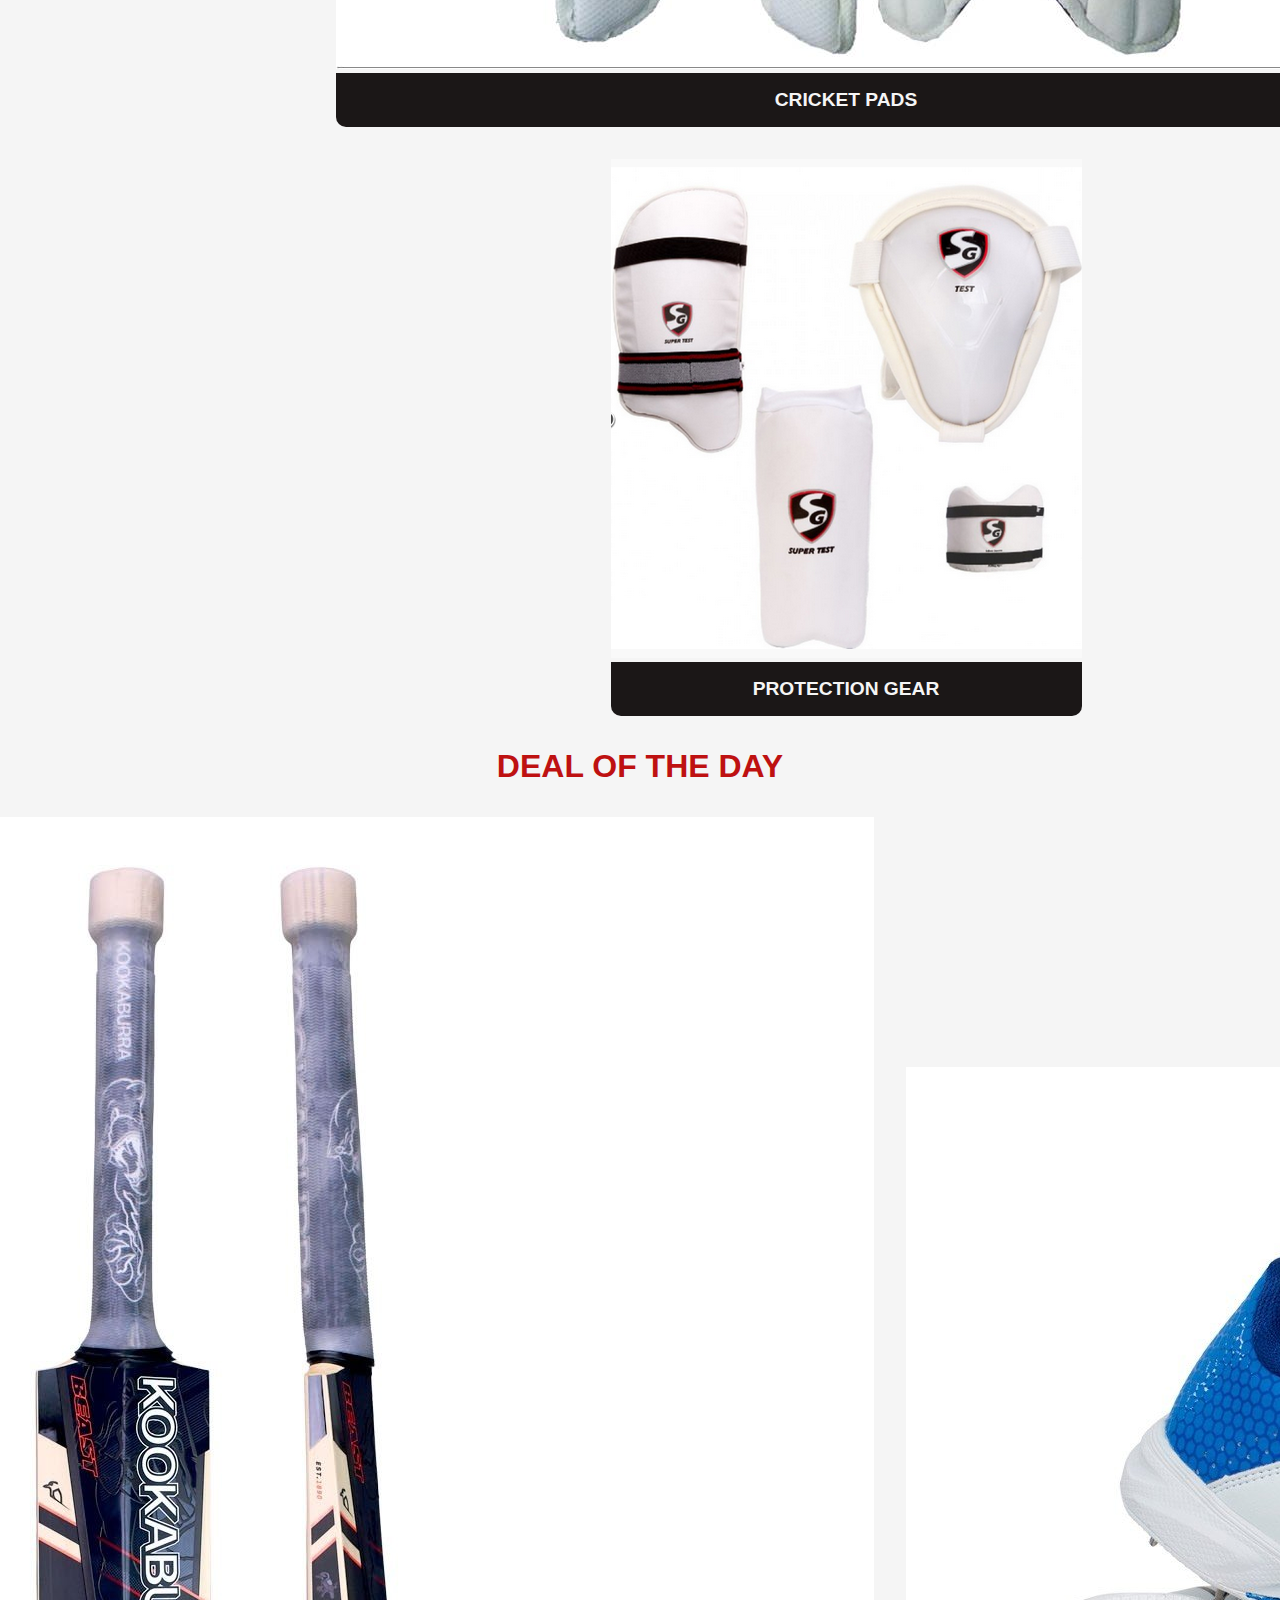
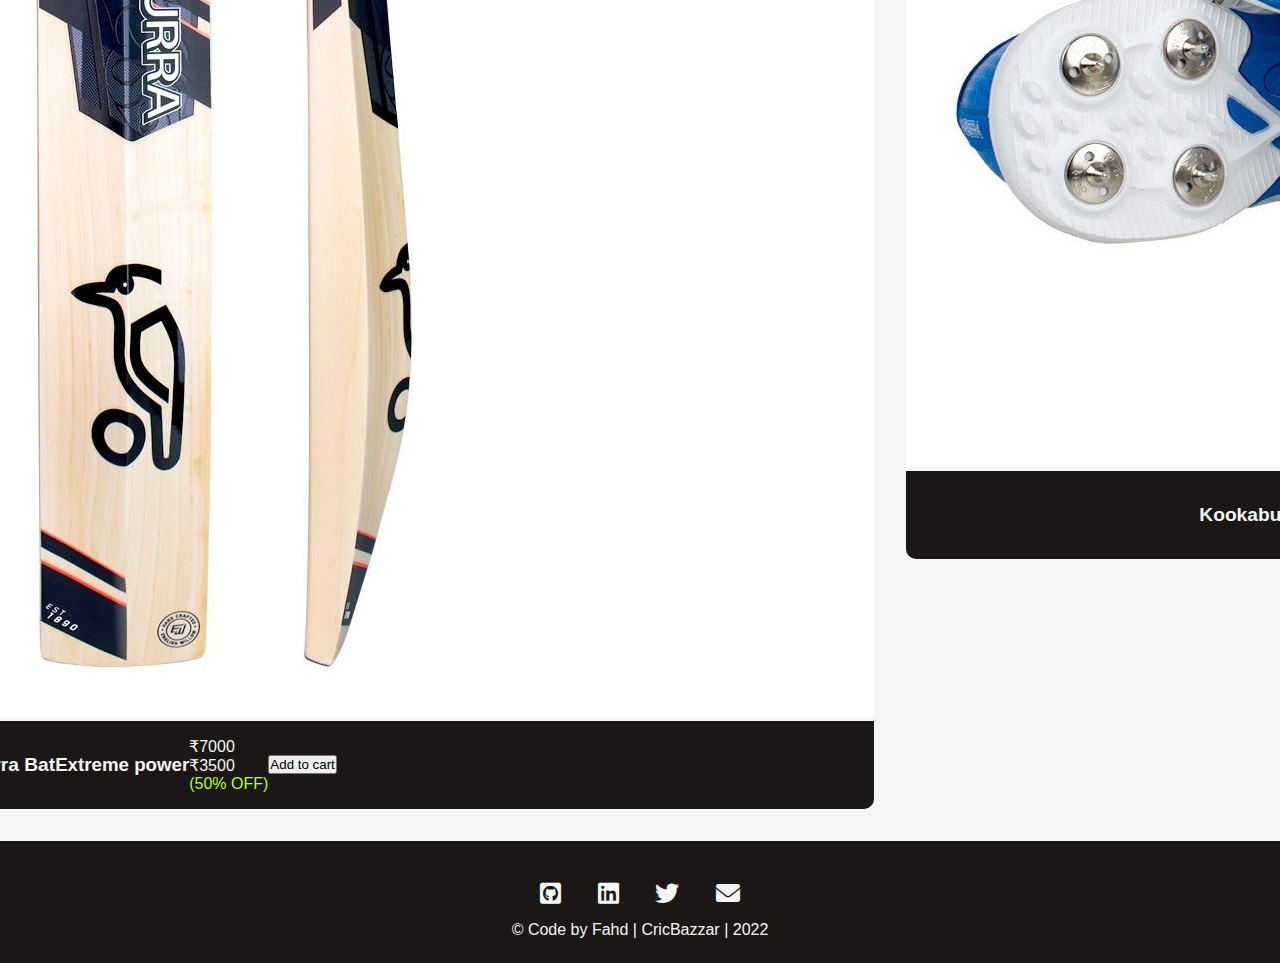
==== commit 3ad83055: "Merge pull request #2 from fahd23/login" ====
--- a/index.html
+++ b/index.html
@@ -24,7 +24,12 @@
       </div>
       <div class="nav-list">
         <ul>
-          <a id="login-btn" class="nav-list-item" href="#">Login</a>
+          <a
+            id="login-btn"
+            class="nav-list-item"
+            href="/authentication/login.html"
+            >Login</a
+          >
         </ul>
         <ul>
           <a class="nav-list-item" href="#">
--- a/index.css
+++ b/index.css
@@ -1,5 +1,5 @@
 @import url(/main.css);
-
+@import url(/responsive.css);
 /* Banner IMG */
 .banner-img-container {
   position: relative;
@@ -72,34 +72,14 @@
   color: greenyellow;
 }
 
-/* responsive */
-
-@media screen and (min-width: 1300px) {
-  .banner-img {
-    width: 100%;
-    height: calc(100vh - 18vh);
-  }
-}
 @media screen and (max-width: 1300px) {
   .card-display-container {
     grid-template-columns: 1fr 1fr 1fr;
-  }
-  .nav-category {
-    display: none;
   }
 }
 @media screen and (max-width: 950px) {
   .card-display-container {
     grid-template-columns: 1fr 1fr;
-  }
-  .text-overlay {
-    font-size: 1.5rem;
-  }
-  .shop-now-btn {
-    padding: 0.8rem 1.2rem;
-  }
-  .nav-search-div {
-    display: none;
   }
 }
 @media screen and (max-width: 700px) {
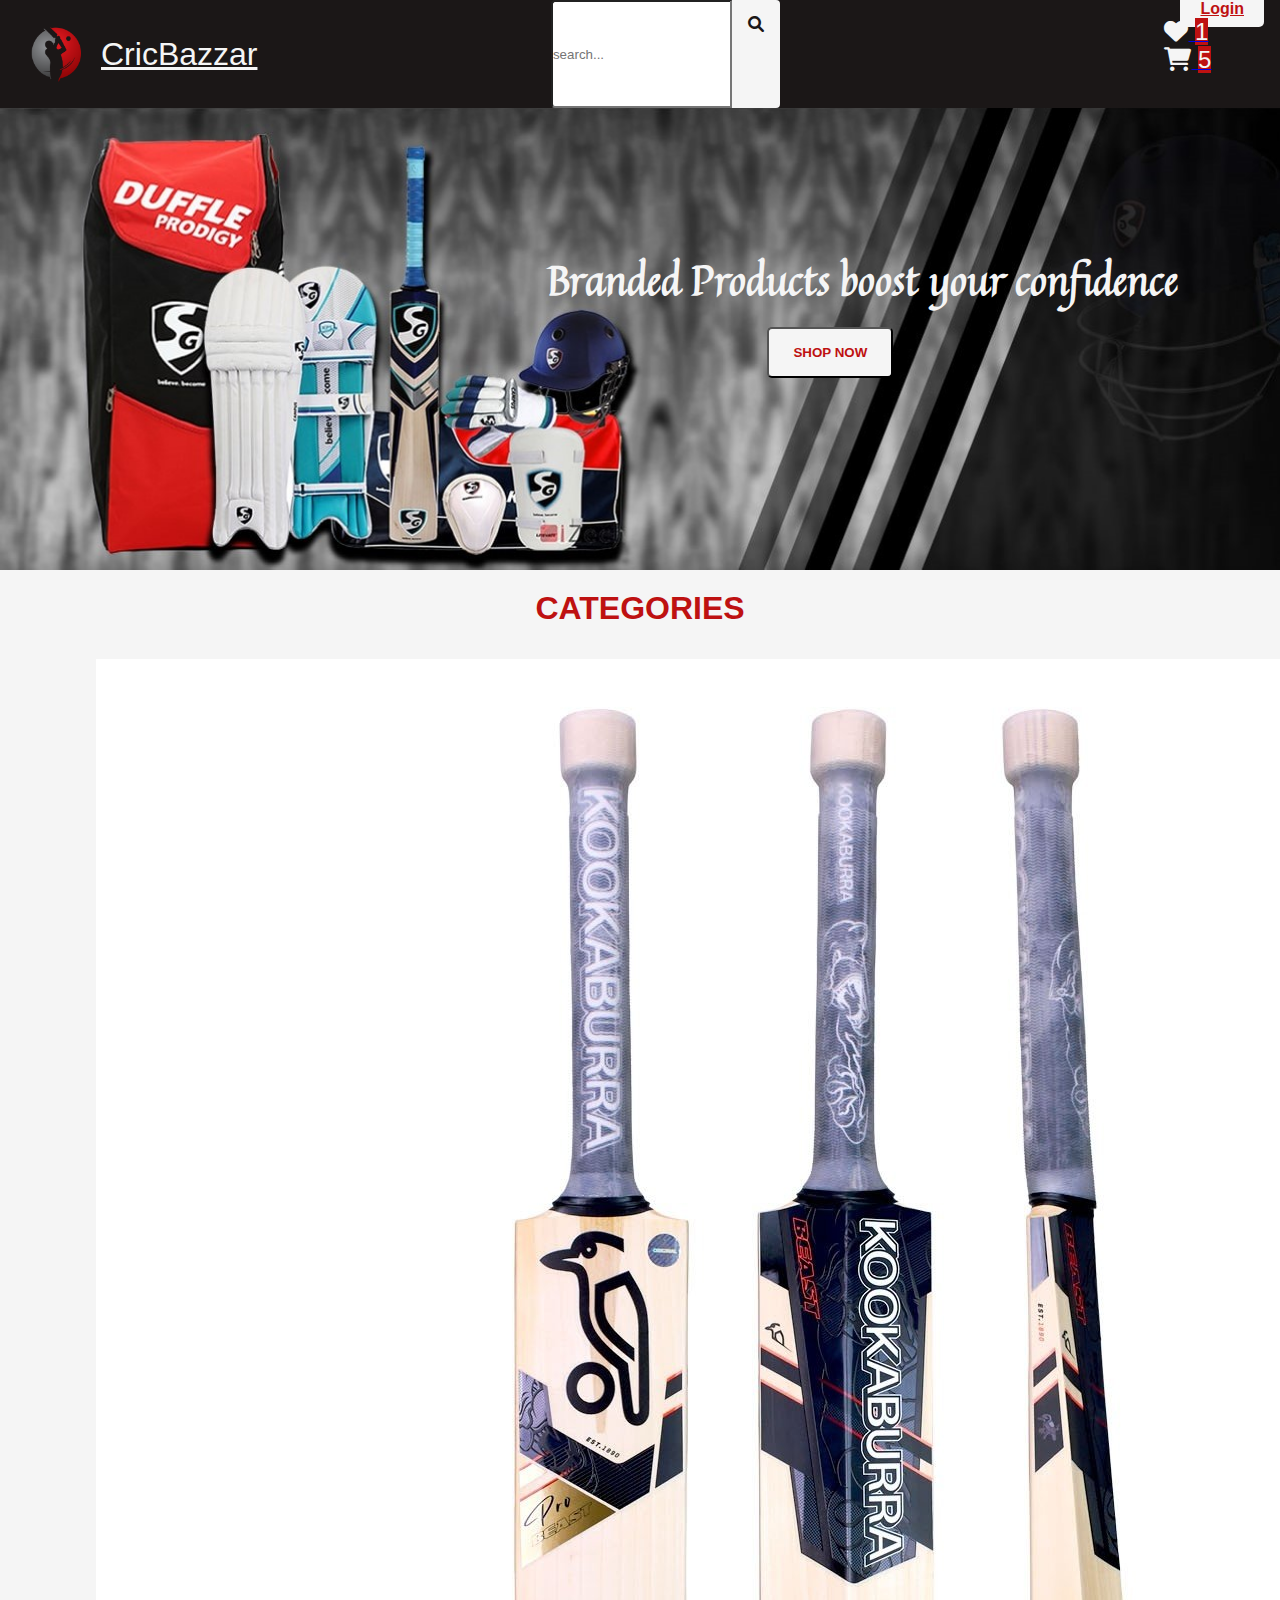
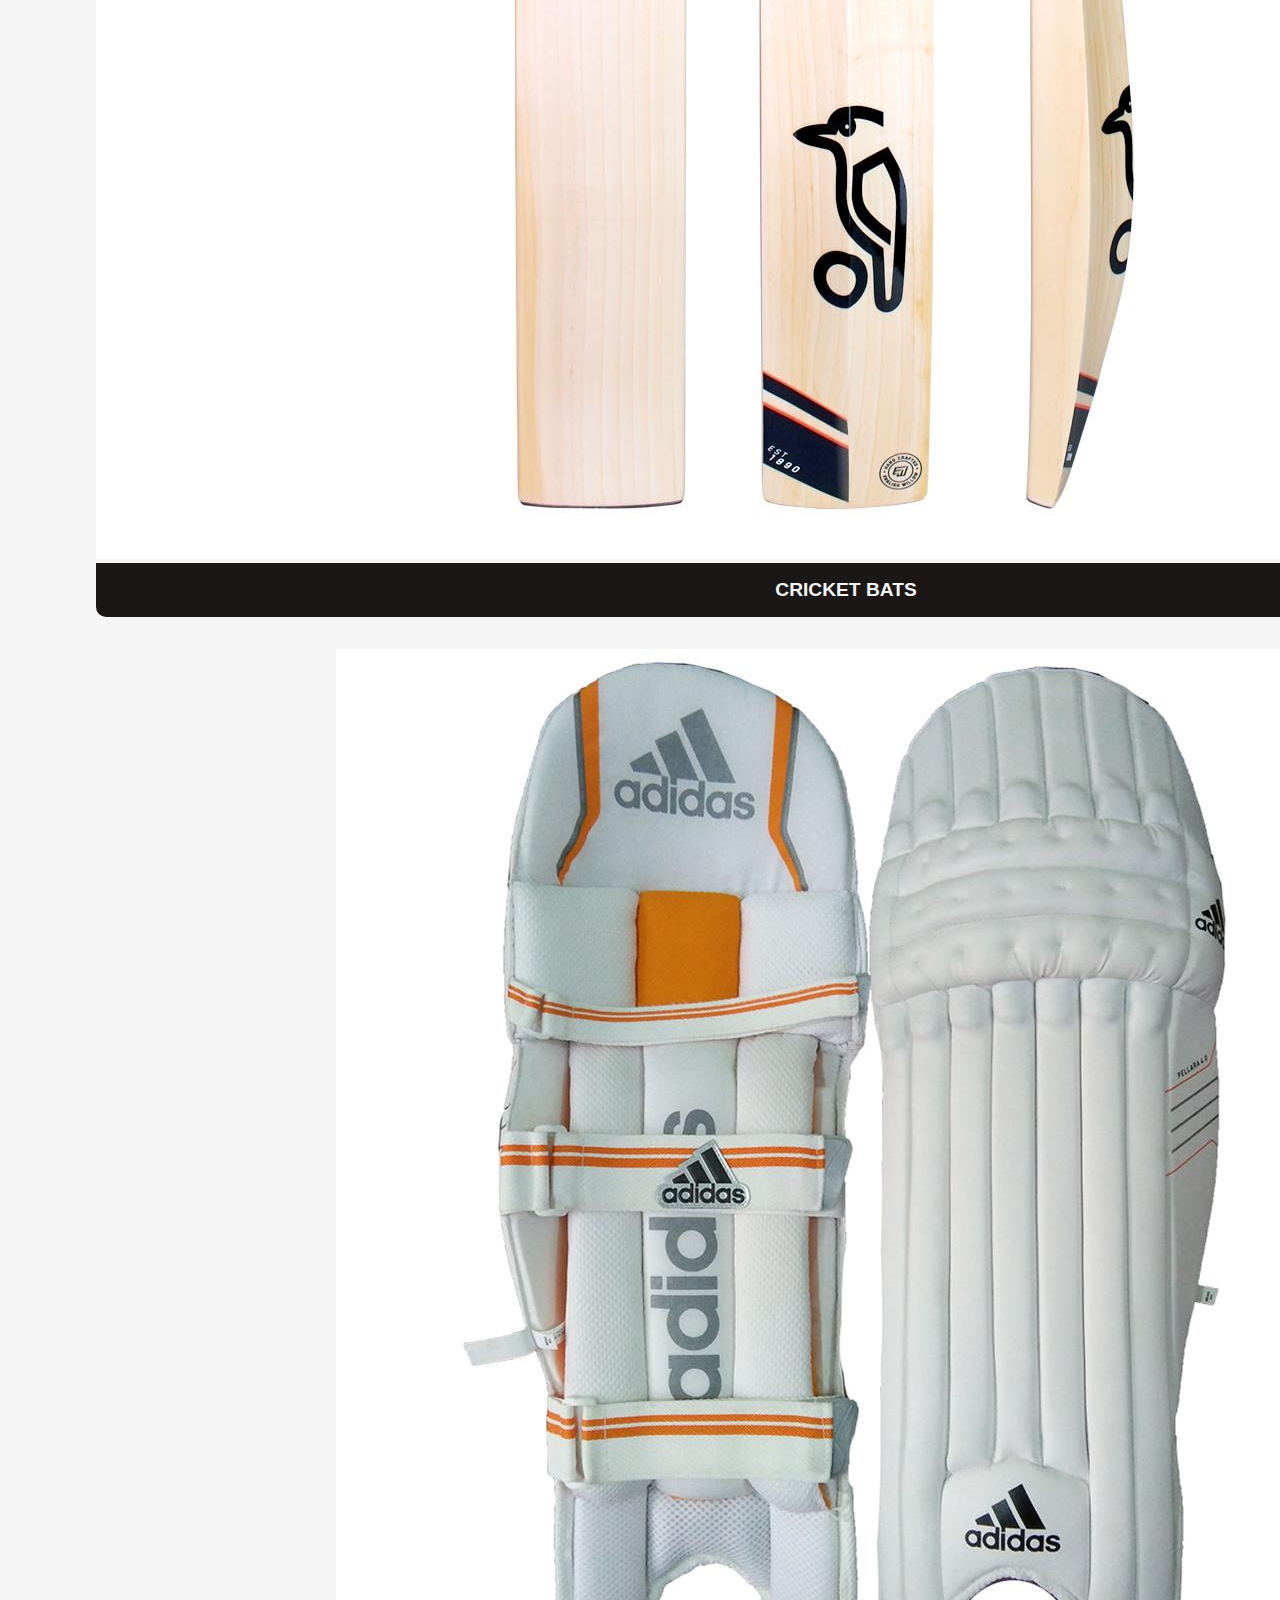
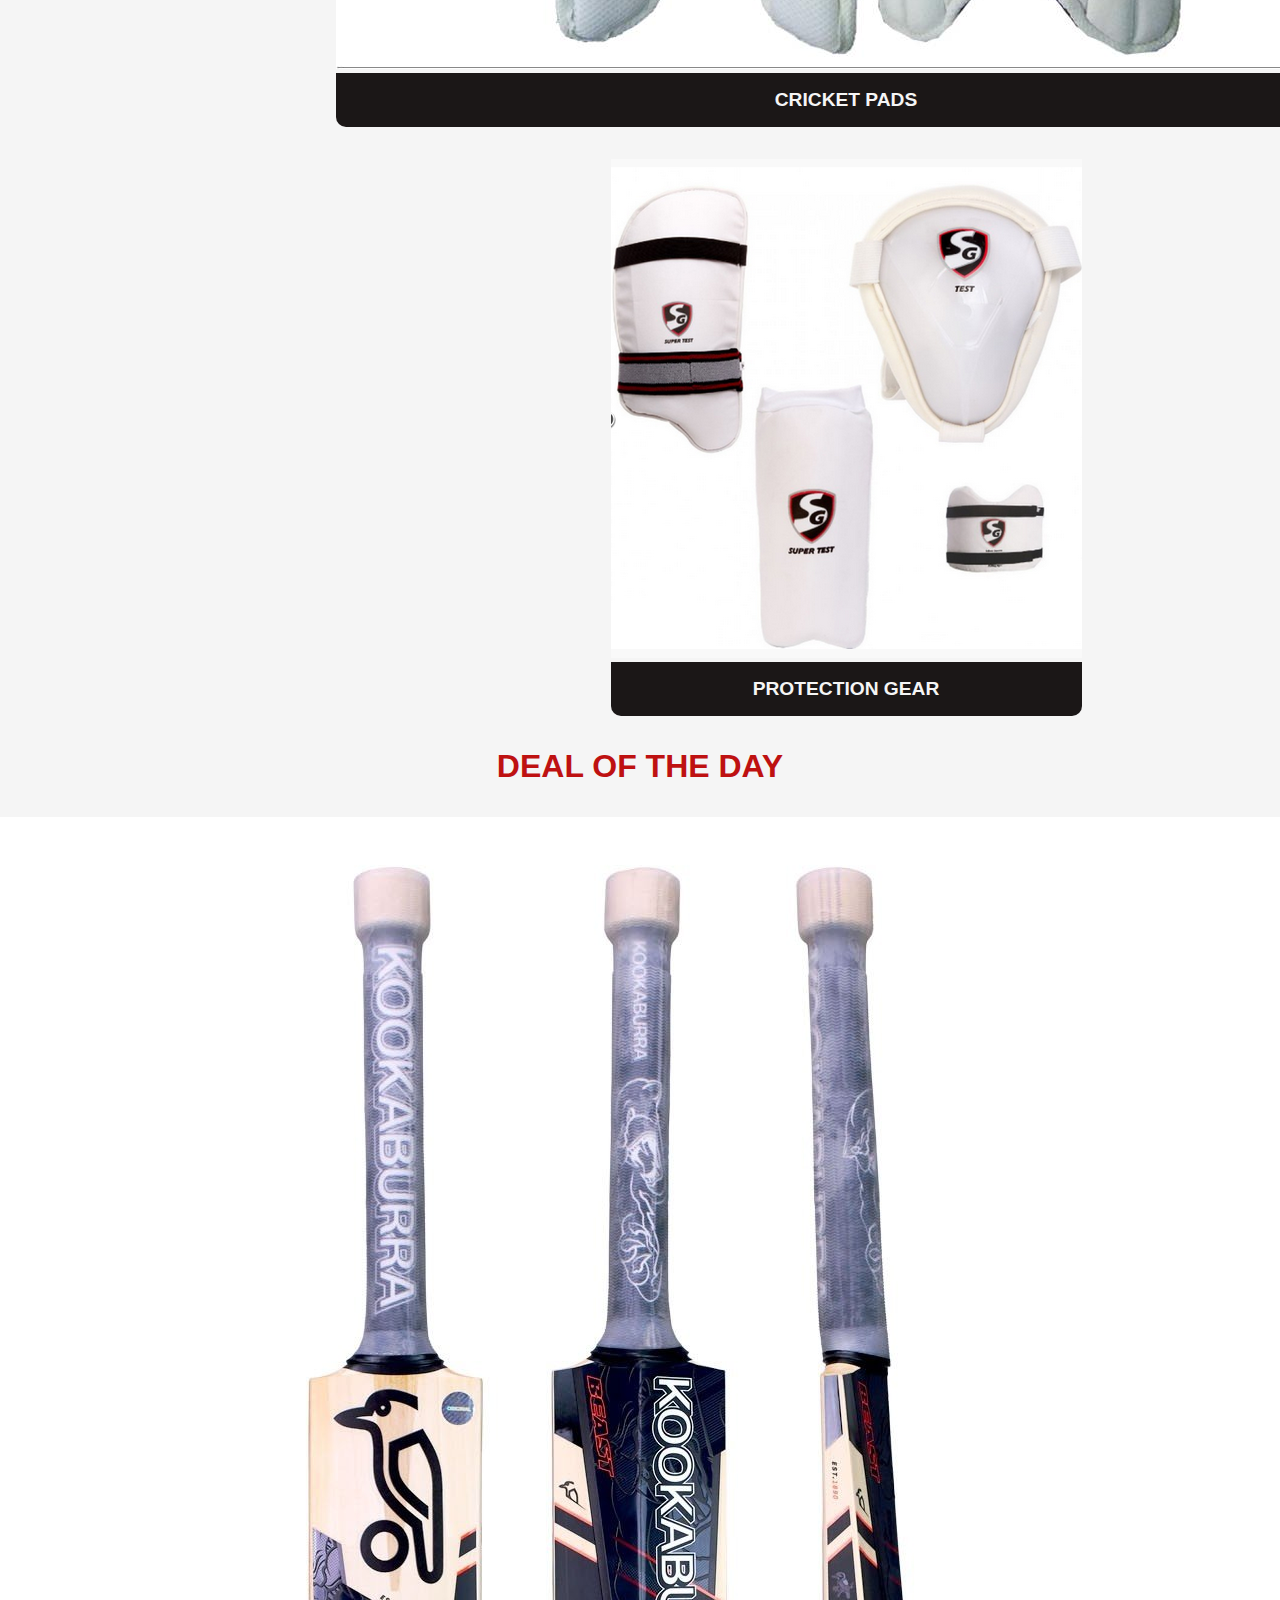
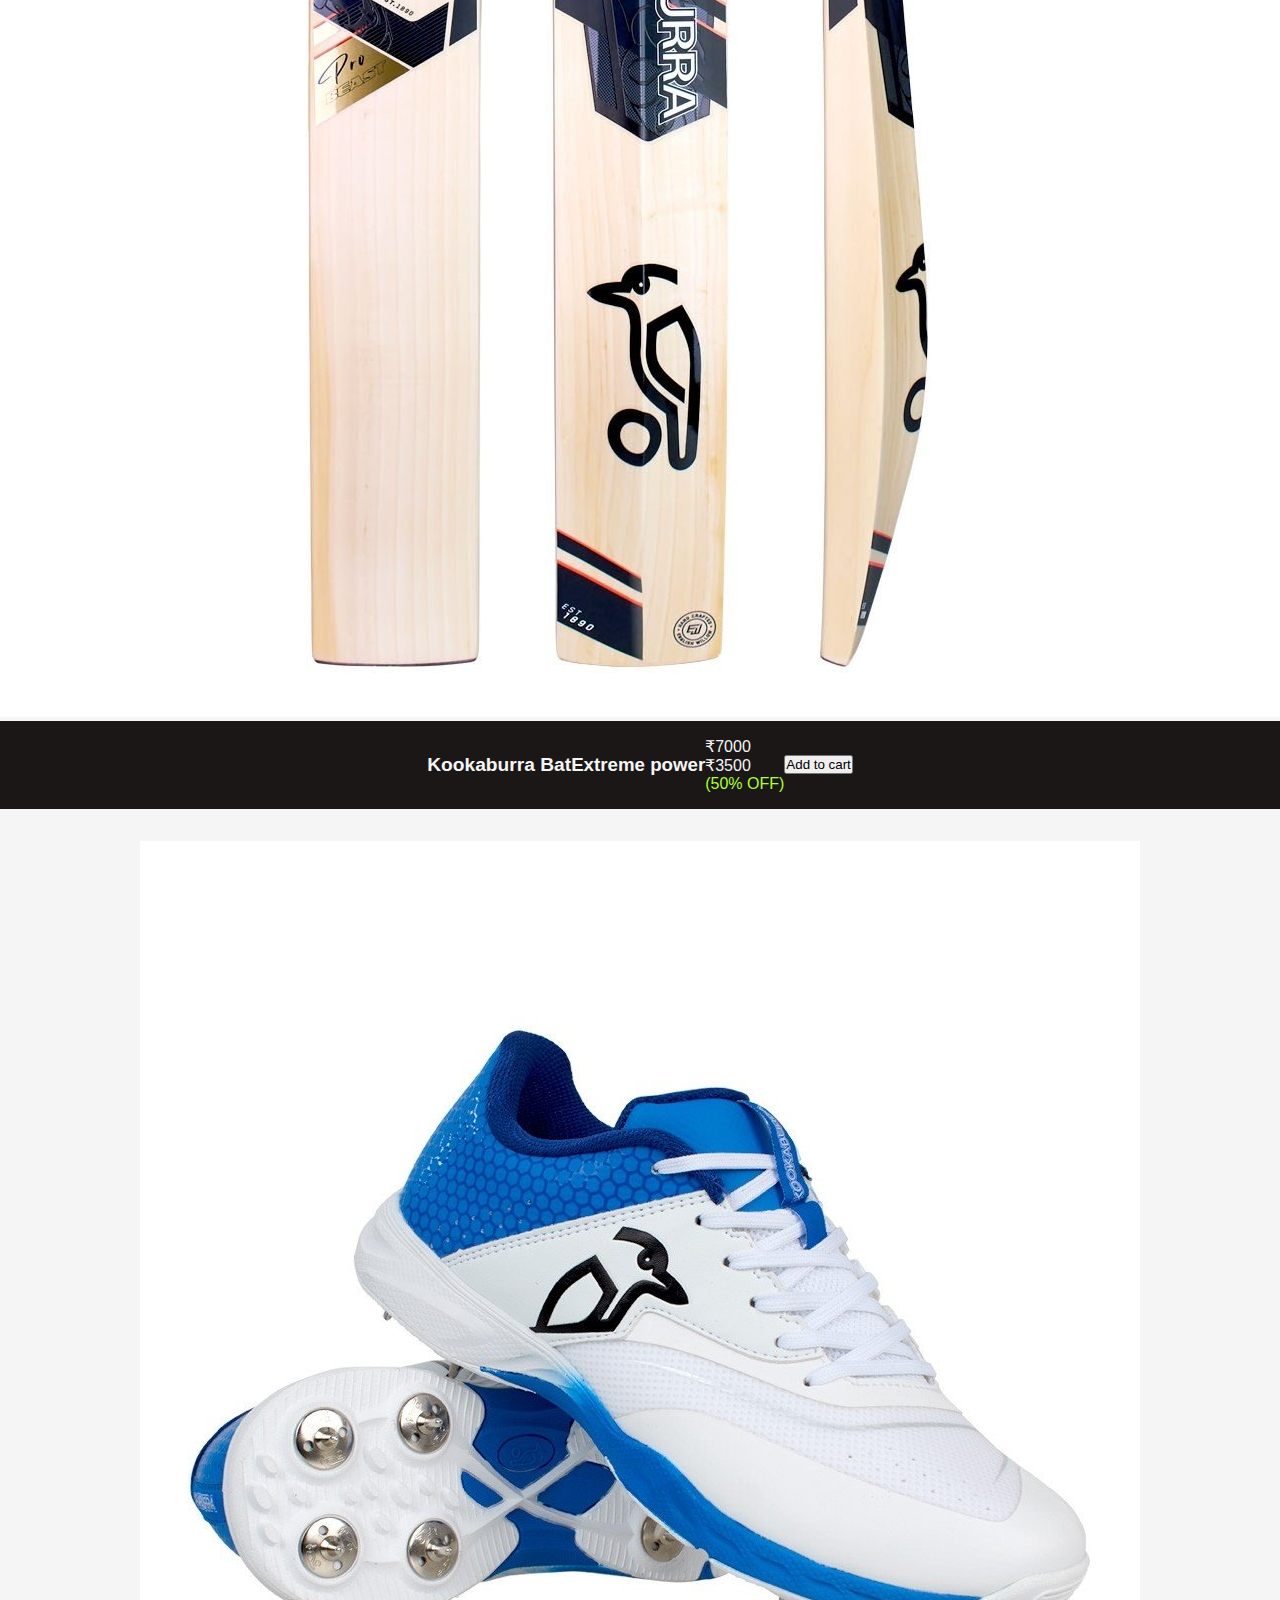
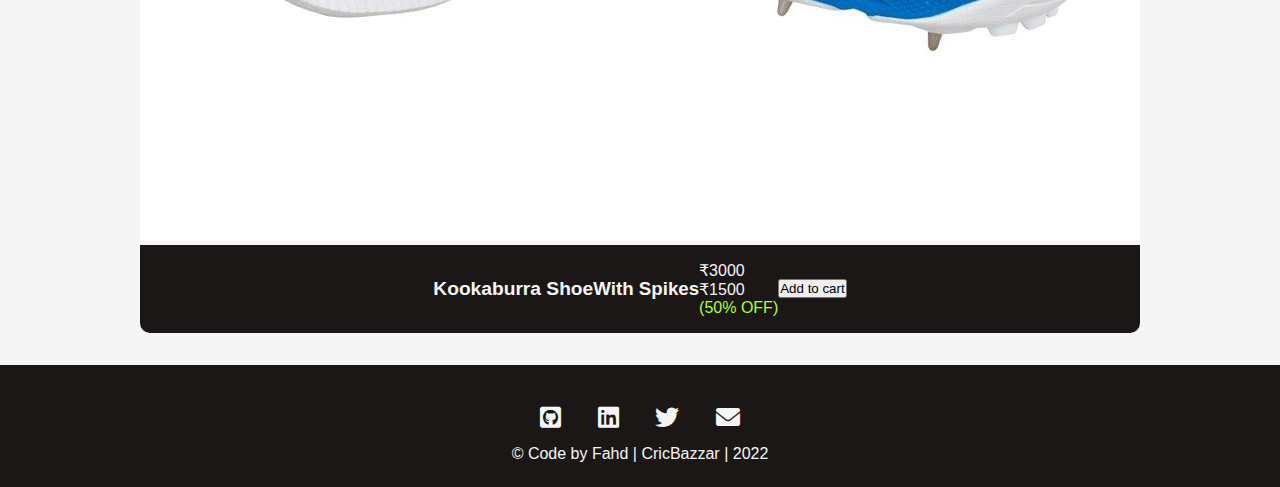
==== commit 834e77ca: "[FEAT]: Added Cart page" ====
--- a/index.html
+++ b/index.html
@@ -32,7 +32,7 @@
           >
         </ul>
         <ul>
-          <a class="nav-list-item" href="#">
+          <a class="nav-list-item" href="/wishlist/wishlist.html">
             <div class="gu-badge">
               <span class="gu-icon">
                 <i class="fas fa-heart"></i>
@@ -42,7 +42,7 @@
           </a>
         </ul>
         <ul>
-          <a class="nav-list-item" href="#">
+          <a class="nav-list-item" href="/cart/cart.html">
             <div class="gu-badge">
               <span class="gu-icon">
                 <i class="fas fa-shopping-cart"></i>
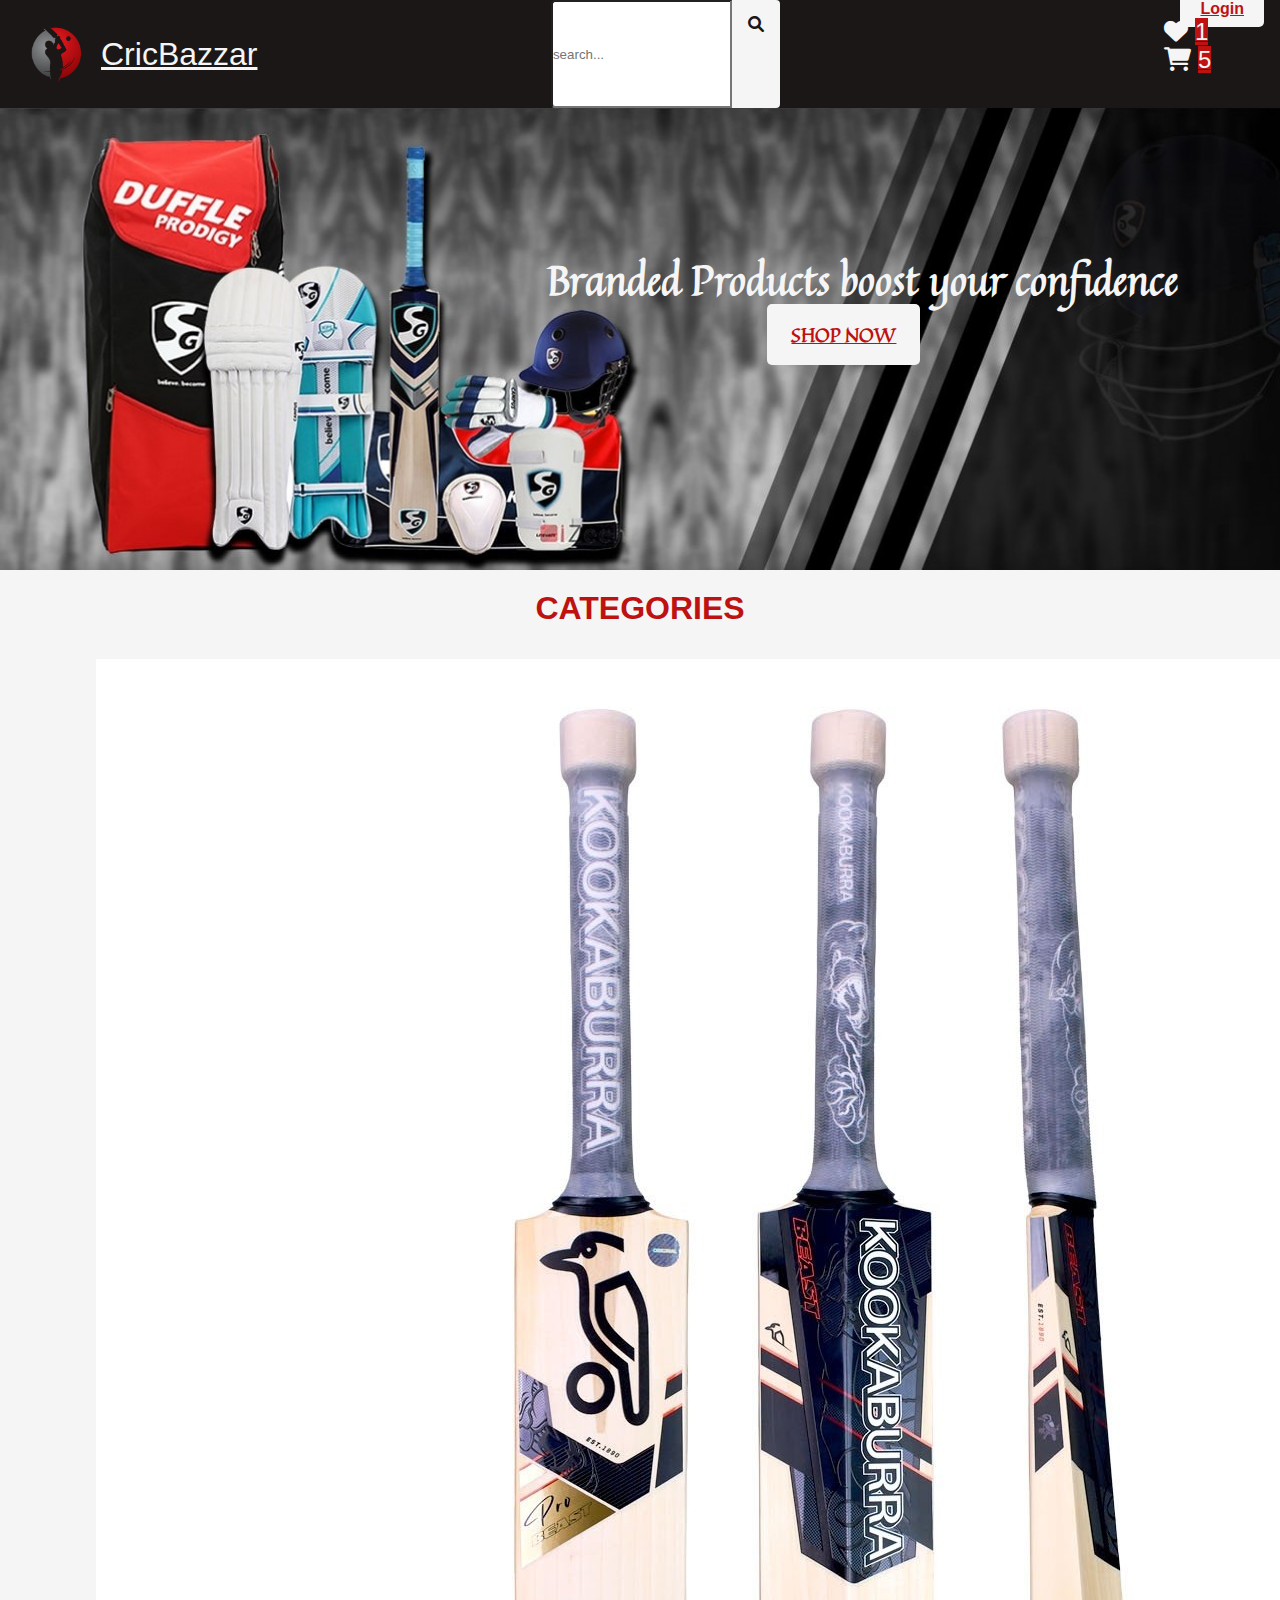
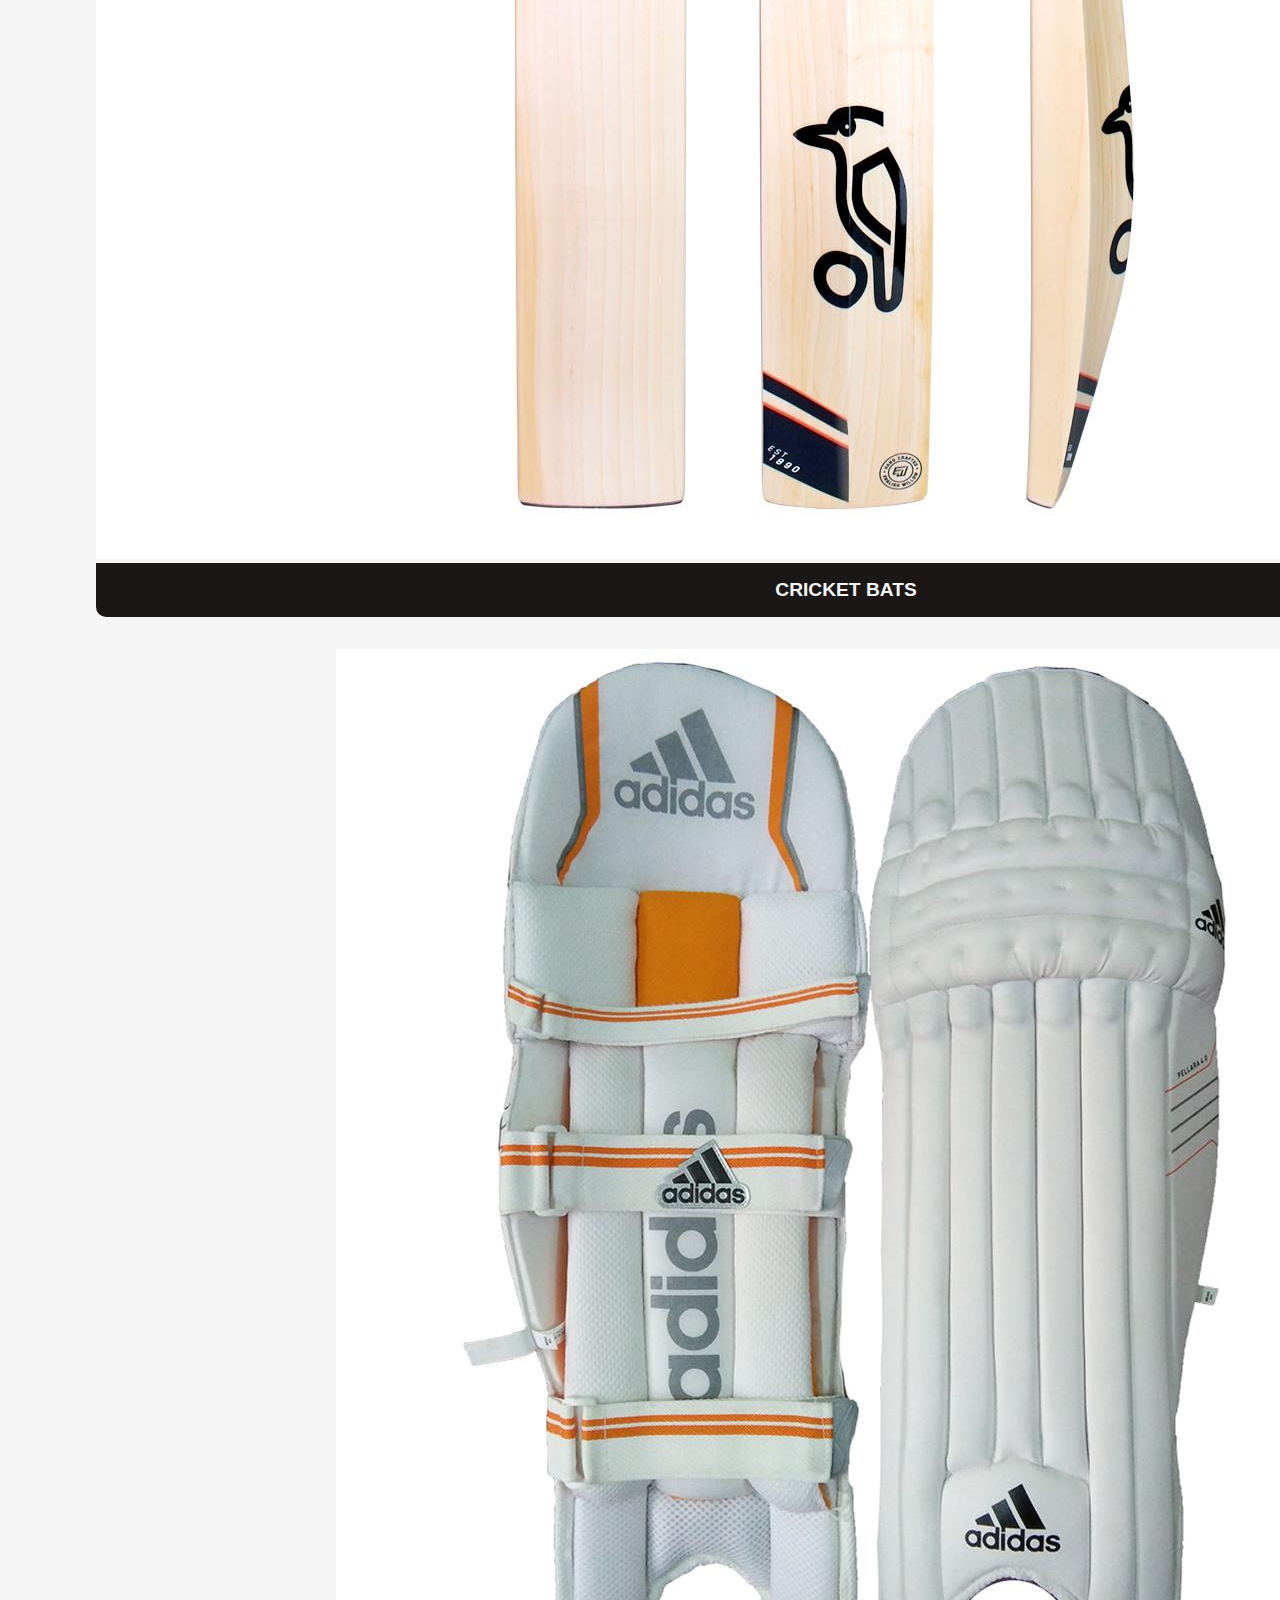
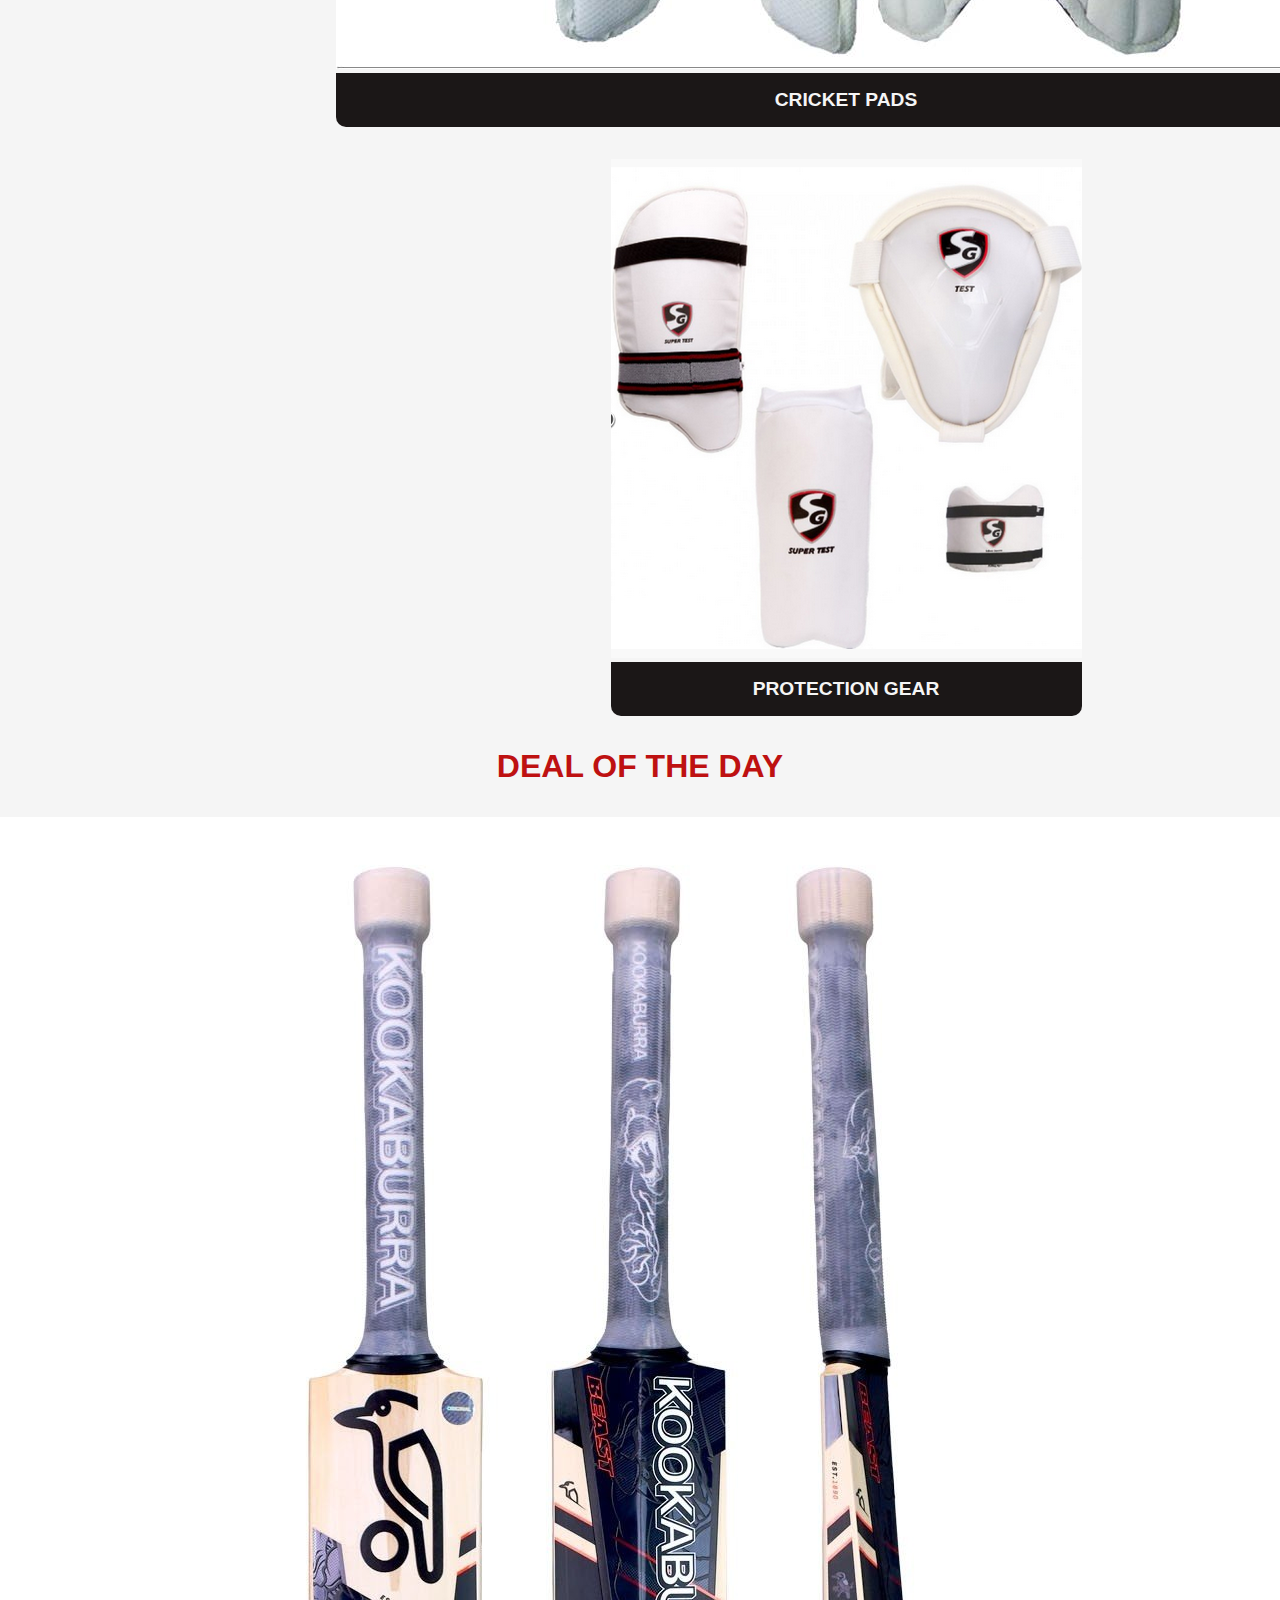
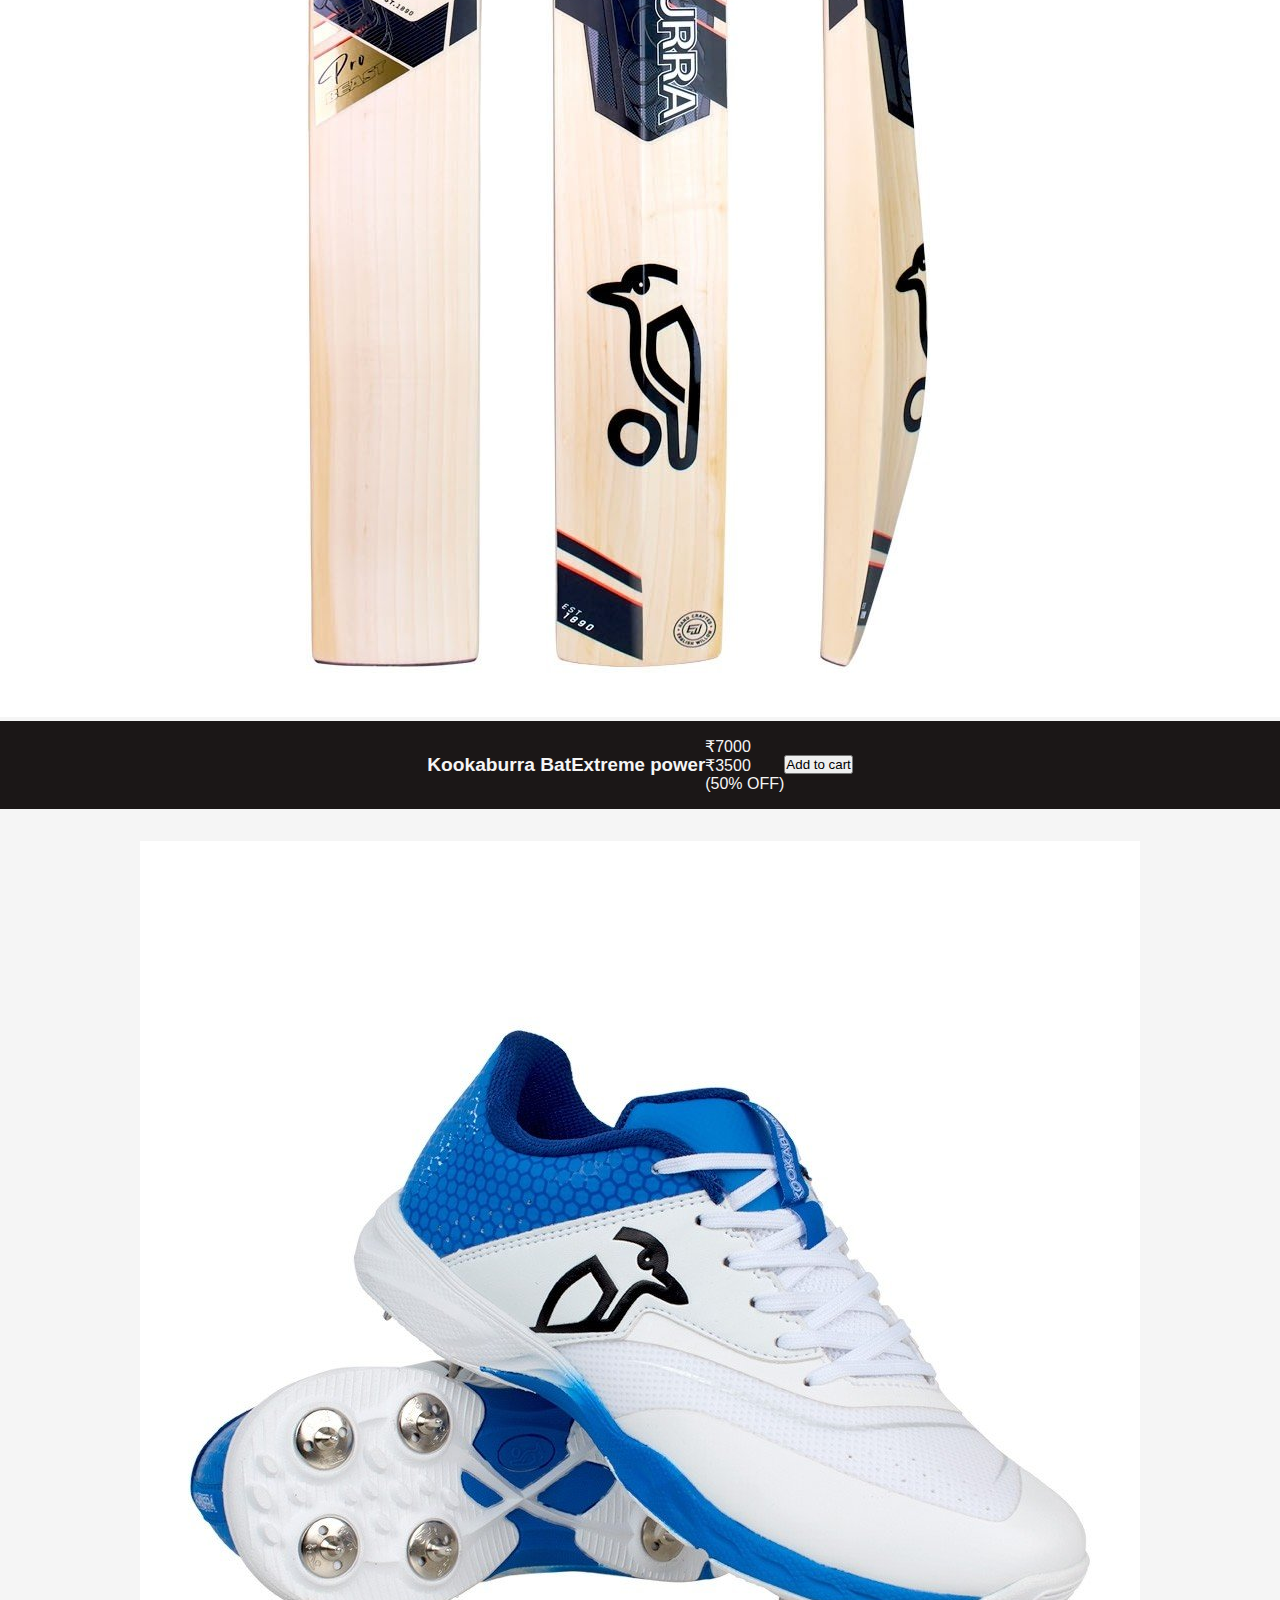
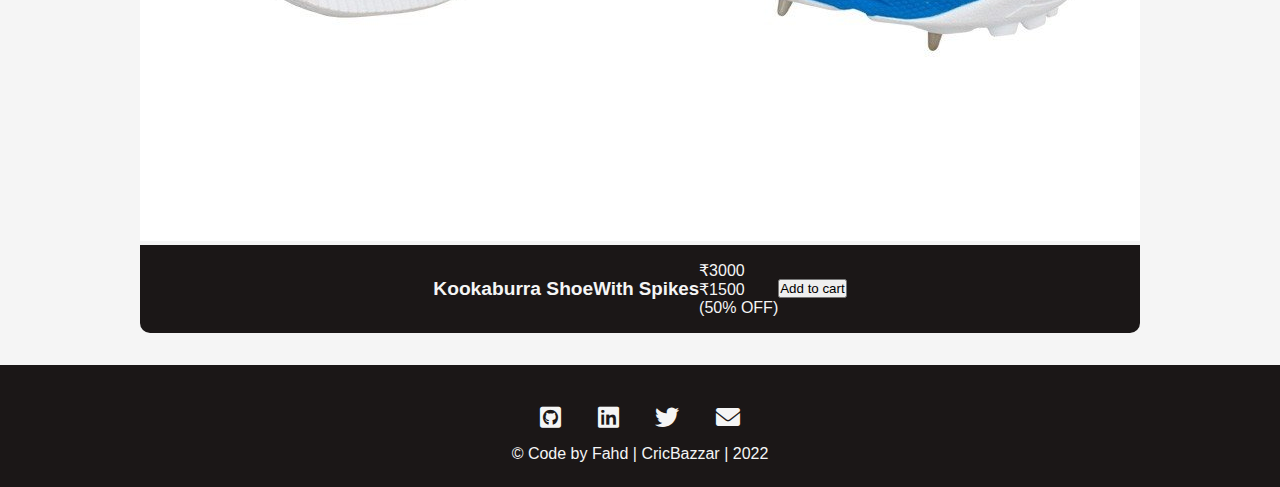
==== commit 46eceb80: "Revert "Revert "[FEAT]: Added Product listing Page""" ====
--- a/index.html
+++ b/index.html
@@ -105,7 +105,9 @@
       />
       <div class="text-overlay-container">
         <h2 class="text-overlay">Branded Products boost your confidence</h2>
-        <button class="btn shop-now-btn">SHOP NOW</button>
+        <a href="/products/products.html" class="link-btn shop-now-btn">
+          SHOP NOW
+        </a>
       </div>
     </section>
     <!-- PRODUCT CATEGORIES -->
--- a/index.css
+++ b/index.css
@@ -13,6 +13,7 @@
   font-size: 1.7rem;
 }
 .shop-now-btn {
+  font-size: 1.2rem;
   font-weight: 600;
   margin: 1rem 0;
   margin-left: 35%;
@@ -24,52 +25,6 @@
 .shop-now-btn:hover {
   background: var(--accent-color);
   color: var(--primary-color);
-}
-/* card */
-.card-info {
-  margin: 0;
-  padding: 1rem;
-  display: flex;
-  justify-content: center;
-  align-items: center;
-  background: var(--black);
-  color: var(--primary-color);
-  font-size: 1rem;
-  border-bottom-left-radius: 10px;
-  border-bottom-right-radius: 10px;
-}
-.card-title {
-  font-size: 1.2rem;
-}
-.card-display-container {
-  display: grid;
-  justify-items: center;
-  grid-template-columns: 1fr 1fr 1fr 1fr;
-  grid-row-gap: 2rem;
-  grid-column-gap: 5rem;
-}
-.grid-container {
-  width: 85%;
-  margin: 2rem auto;
-}
-
-/* section feautured */
-.featured-cards {
-  margin: 2rem;
-  display: flex;
-  justify-content: center;
-  align-items: center;
-  gap: 2rem;
-}
-.section-title {
-  color: var(--accent-color);
-  text-align: center;
-  font-size: 2rem;
-  font-weight: 900;
-  margin: 1rem;
-}
-.offer-info {
-  color: greenyellow;
 }
 
 @media screen and (max-width: 1300px) {
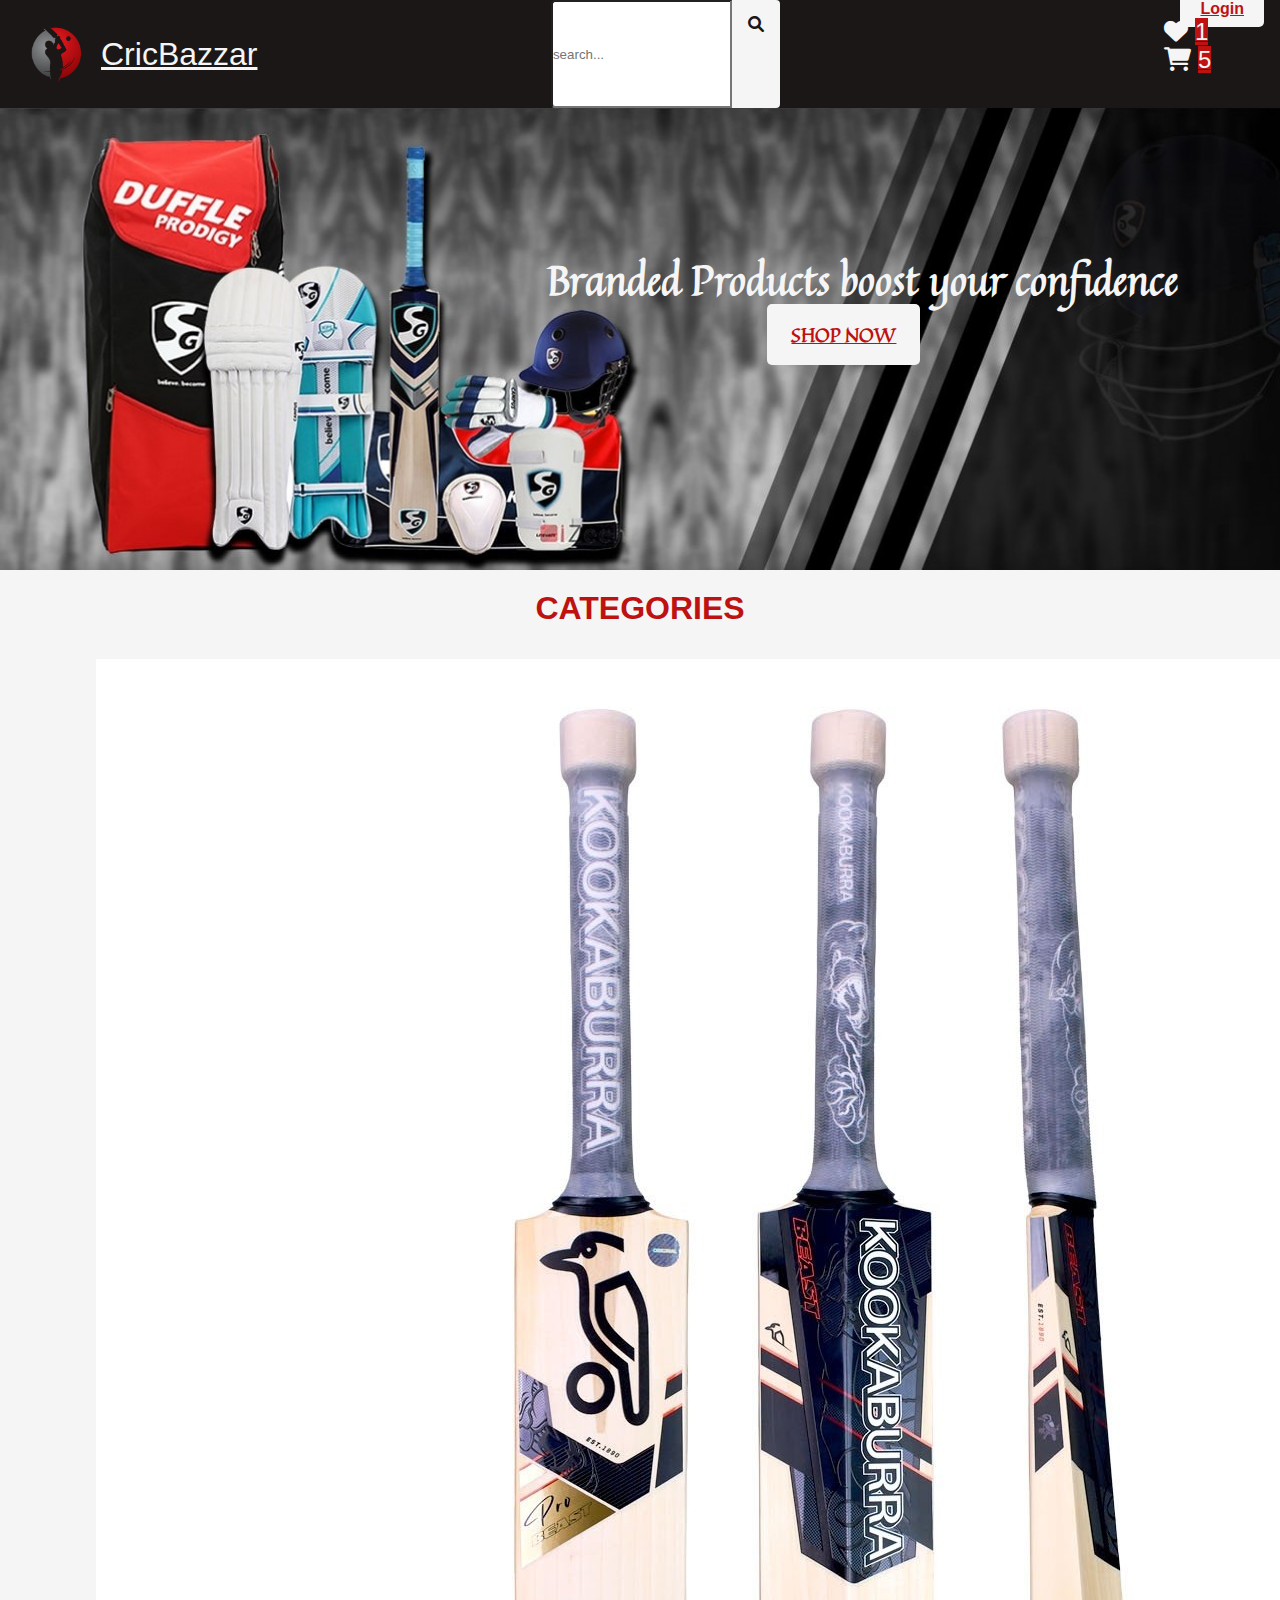
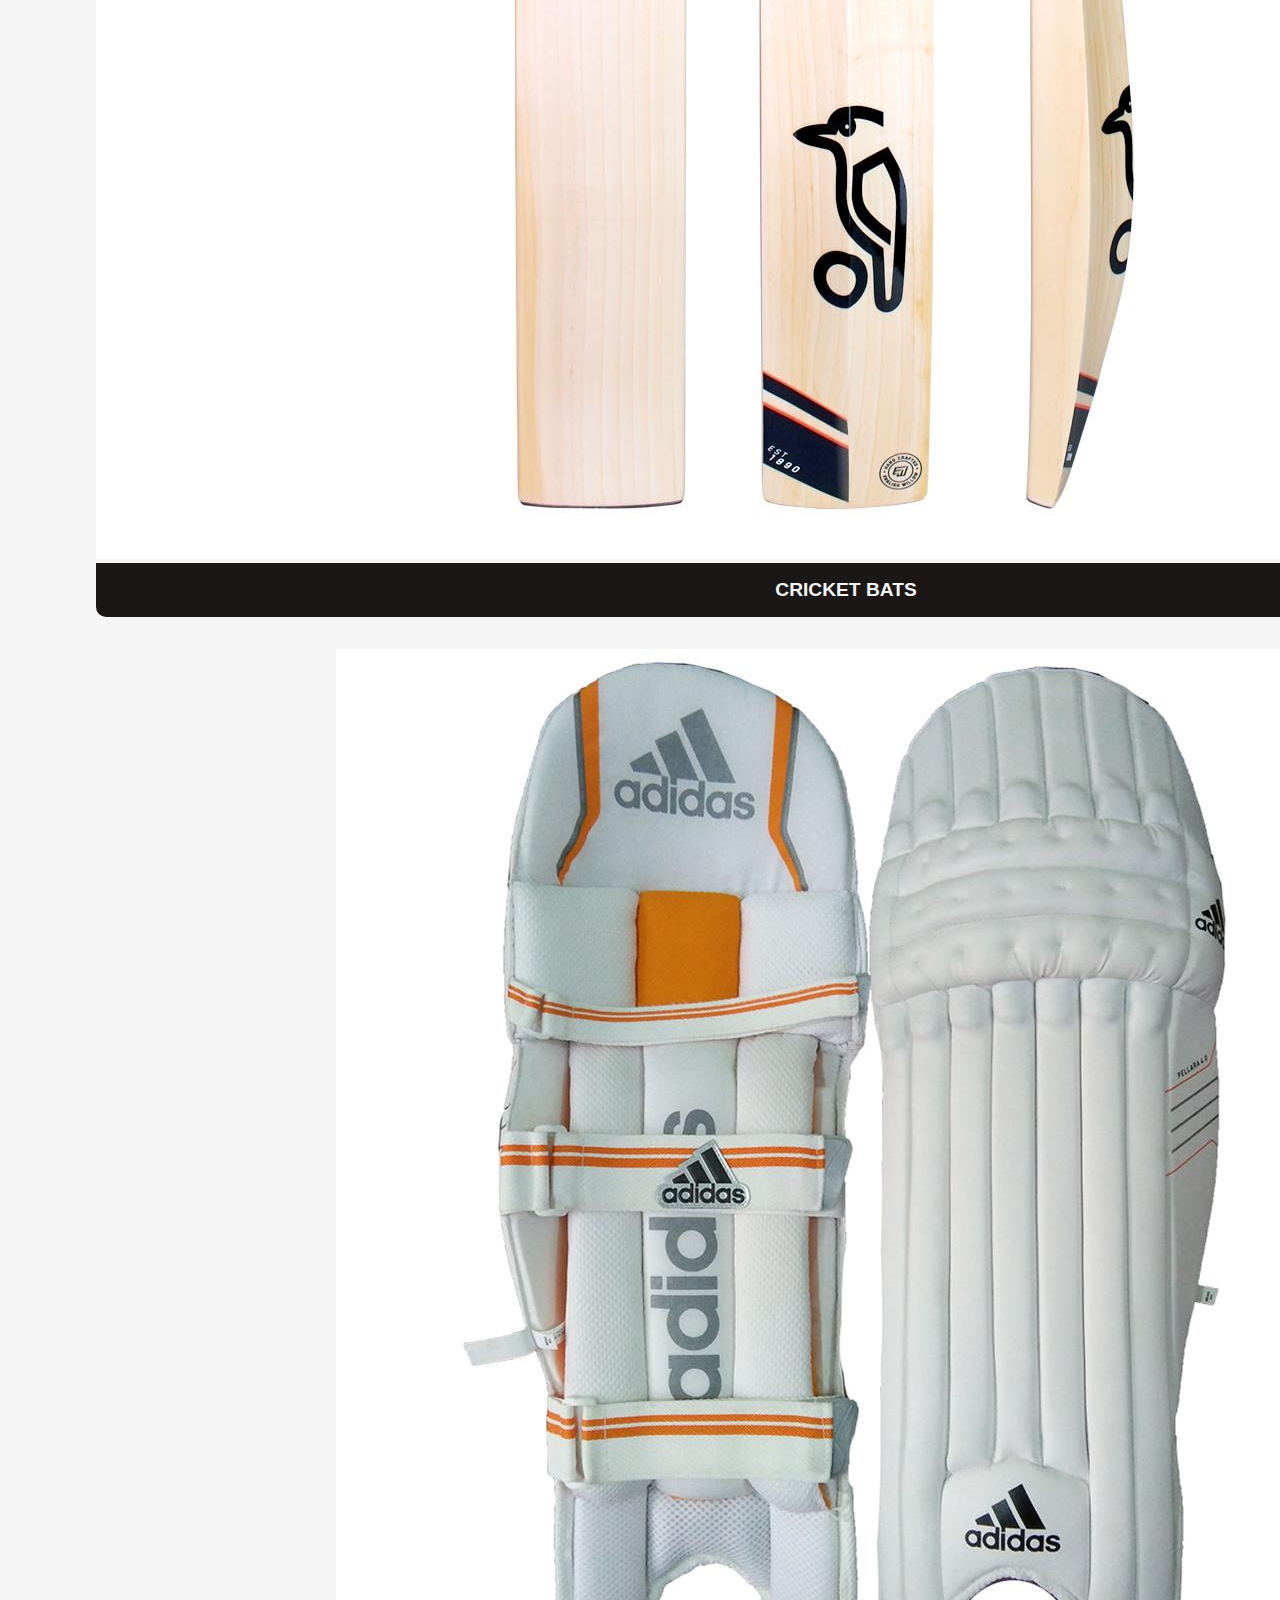
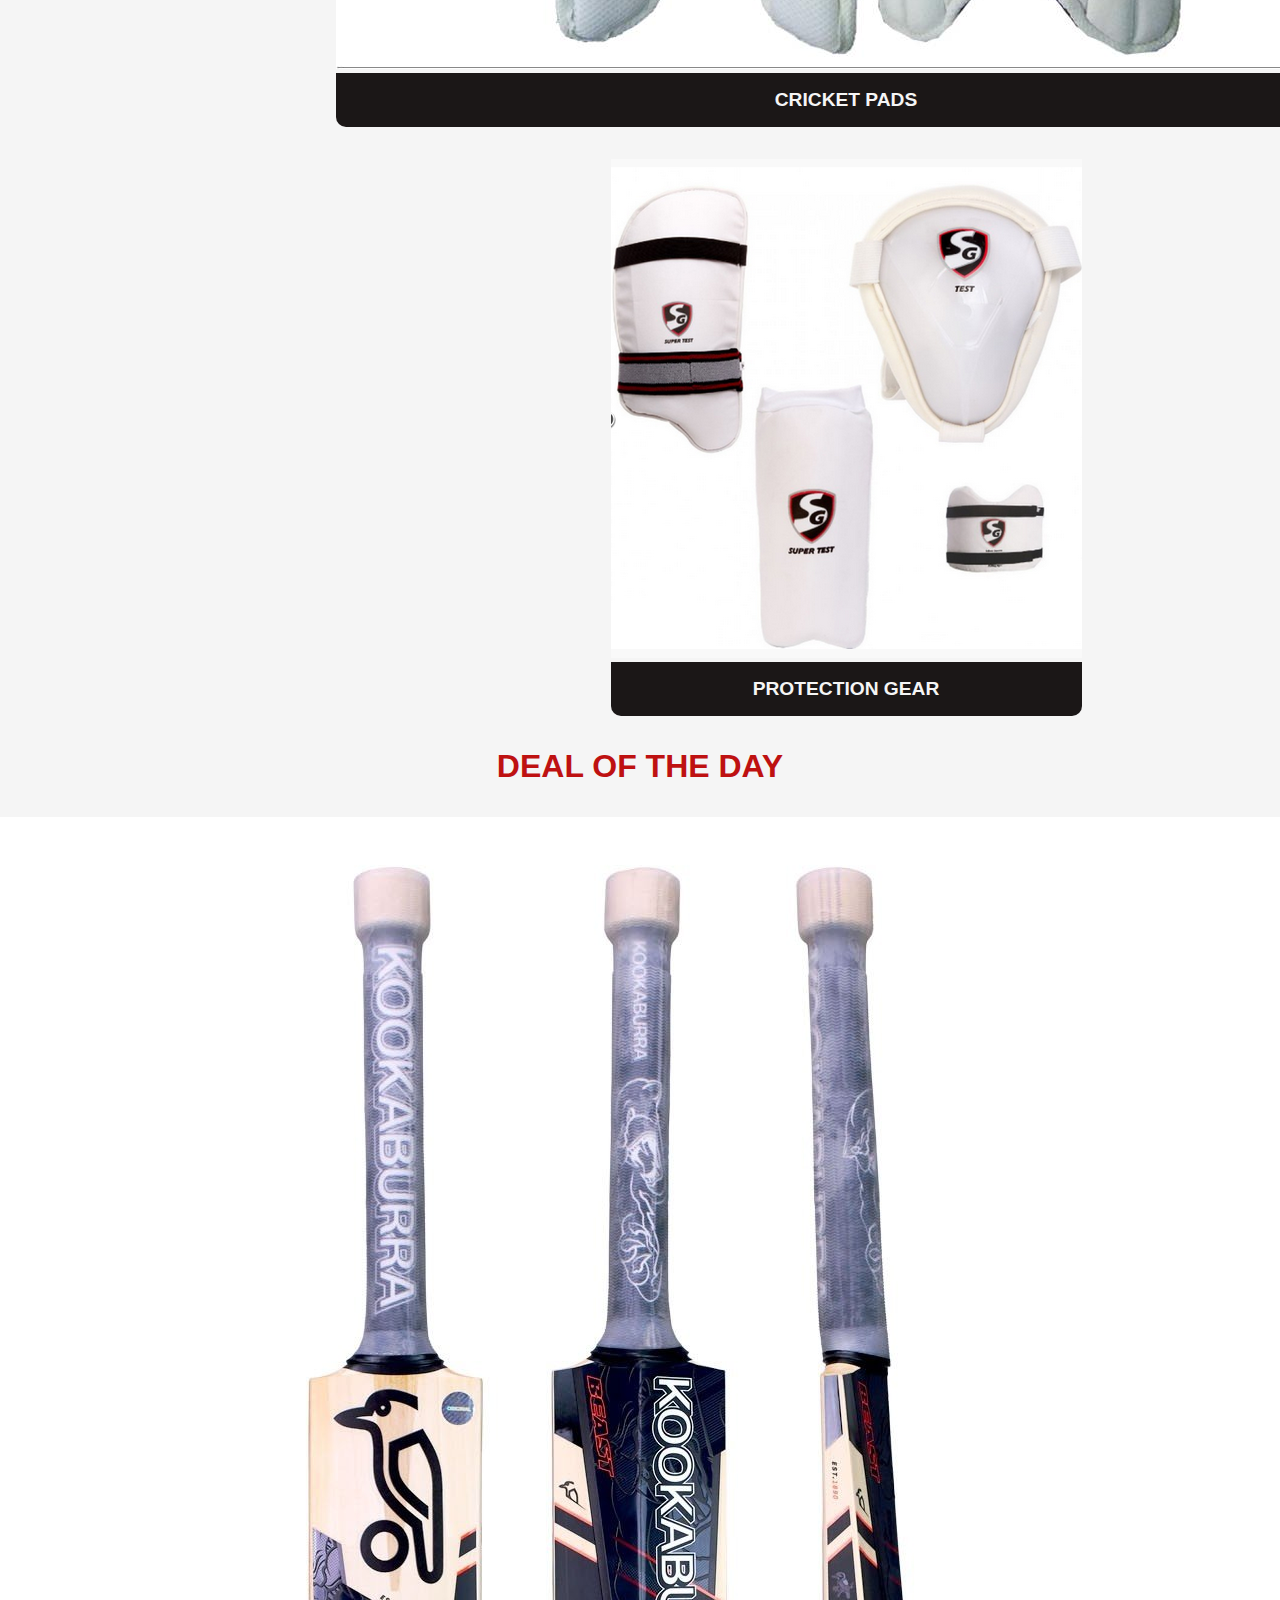
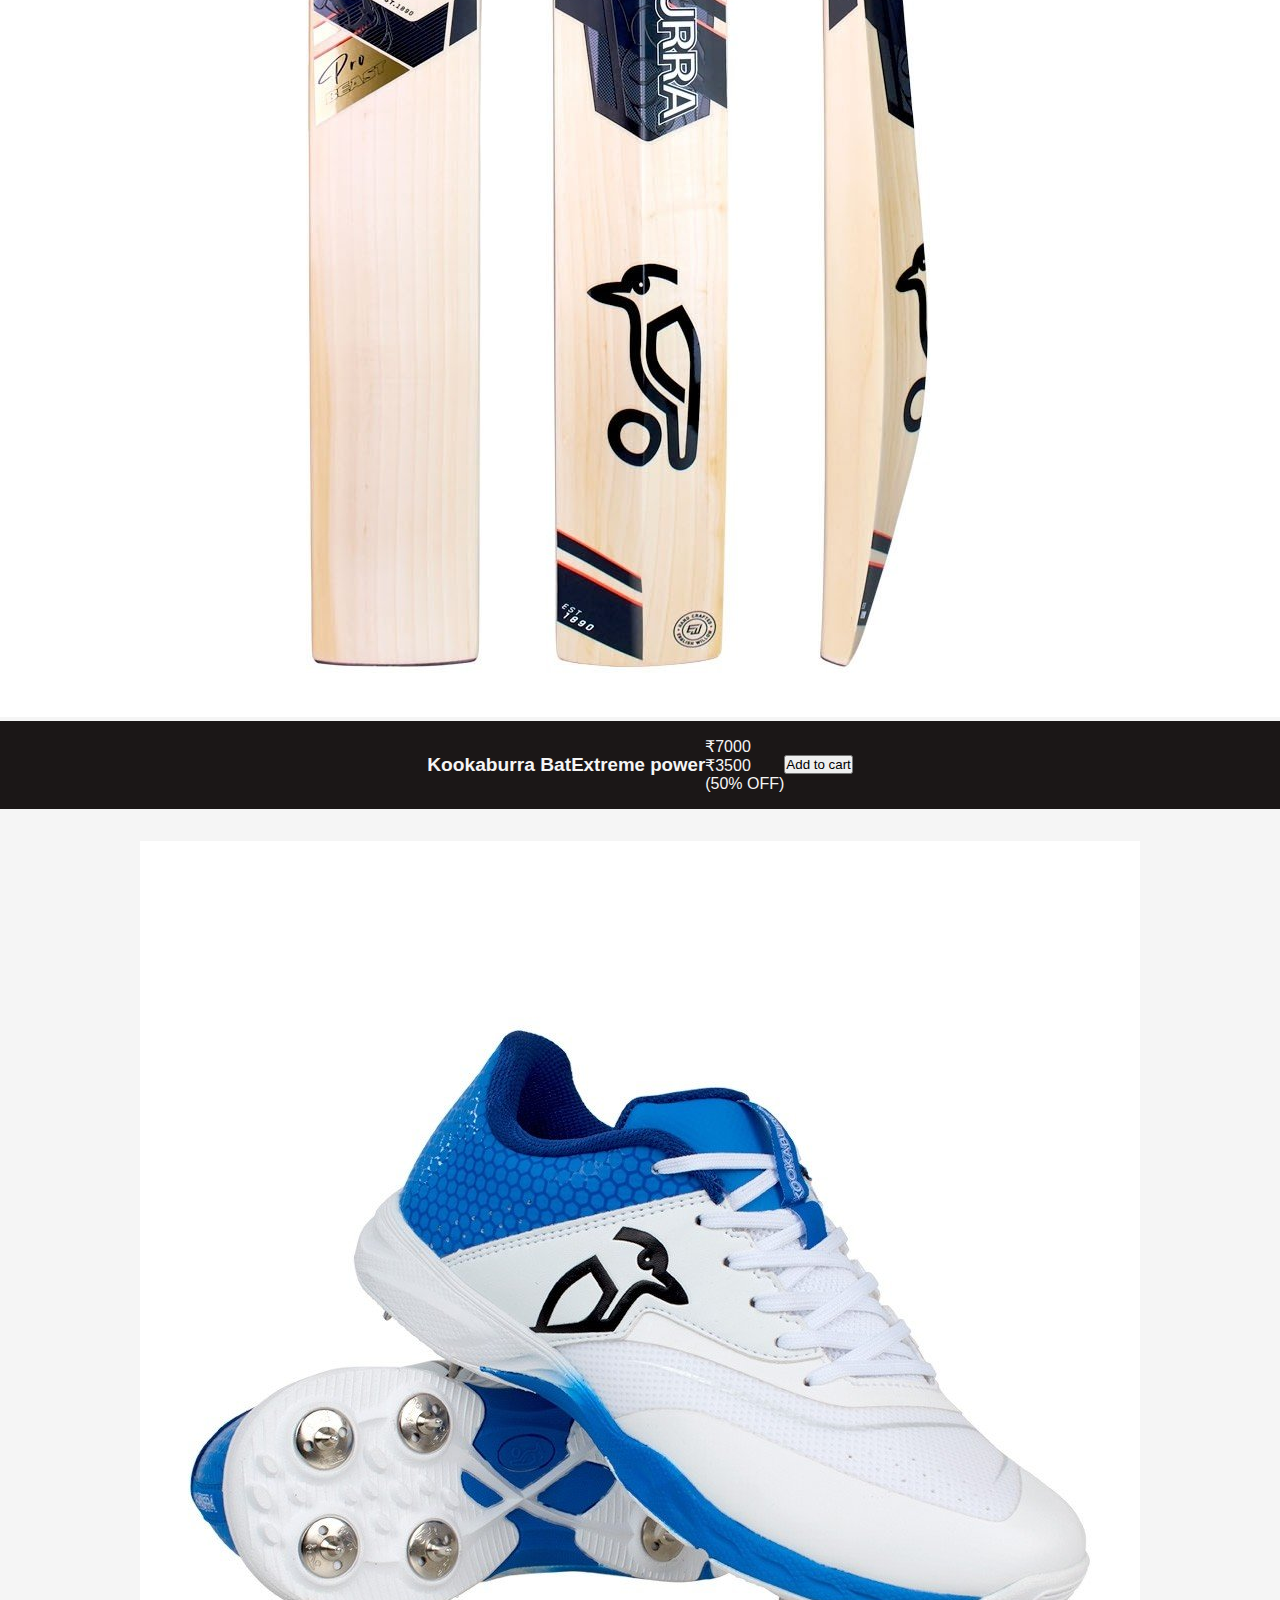
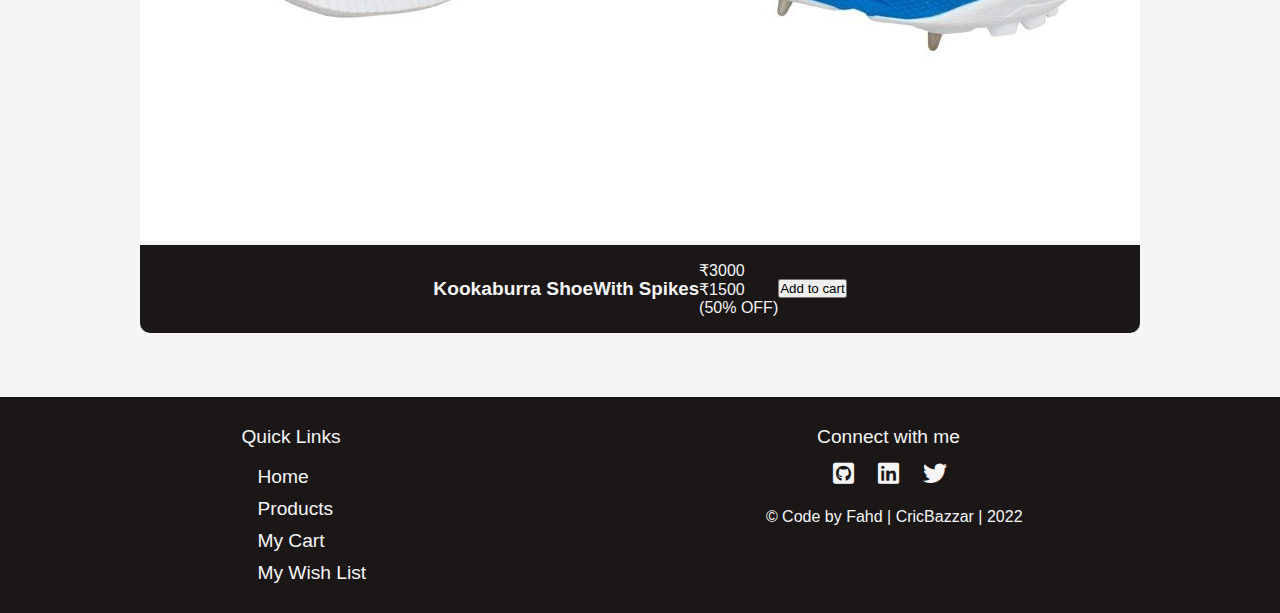
==== commit 3347dc73: "Update: Added Footer" ====
--- a/index.html
+++ b/index.html
@@ -271,30 +271,46 @@
 
     <!-- footer -->
     <footer class="footer">
-      <a
-        class="footer-icon fab fa-github-square"
-        target="_blank"
-        href="https://github.com/fahd23"
-        aria-hidden="true"
-      ></a>
-      <a
-        class="footer-icon fab fa-linkedin"
-        target="_blank"
-        href="https://www.linkedin.com/in/sn-fahd/"
-        aria-hidden="true"
-      ></a>
-      <a
-        class="footer-icon fab fa-twitter"
-        target="_blank"
-        href="https://twitter.com/Snfahd_"
-        aria-hidden="true"
-      ></a>
-      <a
-        class="footer-icon fas fa-envelope"
-        href="mailto:fahdpno@email.com"
-        aria-hidden="true"
-      ></a>
-      <p class="p-sm">© Code by Fahd | CricBazzar | 2022</p>
+      <div>
+        <p class="footer-titles">Quick Links</p>
+        <ul>
+          <a href="/"> Home</a>
+        </ul>
+        <ul>
+          <a href="/products/products.html">Products</a>
+        </ul>
+        <ul>
+          <a href="/cart/cart.html">My Cart</a>
+        </ul>
+        <ul>
+          <a href="/wishlist/wishlist.html">My Wish List</a>
+        </ul>
+      </div>
+
+      <div>
+        <p class="footer-titles">Connect with me</p>
+        <div class="footer-icon-container">
+          <a
+            class="footer-icon fab fa-github-square"
+            target="_blank"
+            href="https://github.com/fahd23"
+            aria-hidden="true"
+          ></a>
+          <a
+            class="footer-icon fab fa-linkedin"
+            target="_blank"
+            href="https://www.linkedin.com/in/sn-fahd/"
+            aria-hidden="true"
+          ></a>
+          <a
+            class="footer-icon fab fa-twitter"
+            target="_blank"
+            href="https://twitter.com/Snfahd_"
+            aria-hidden="true"
+          ></a>
+        </div>
+        <p class="footer-text">© Code by Fahd | CricBazzar | 2022</p>
+      </div>
     </footer>
   </body>
 </html>
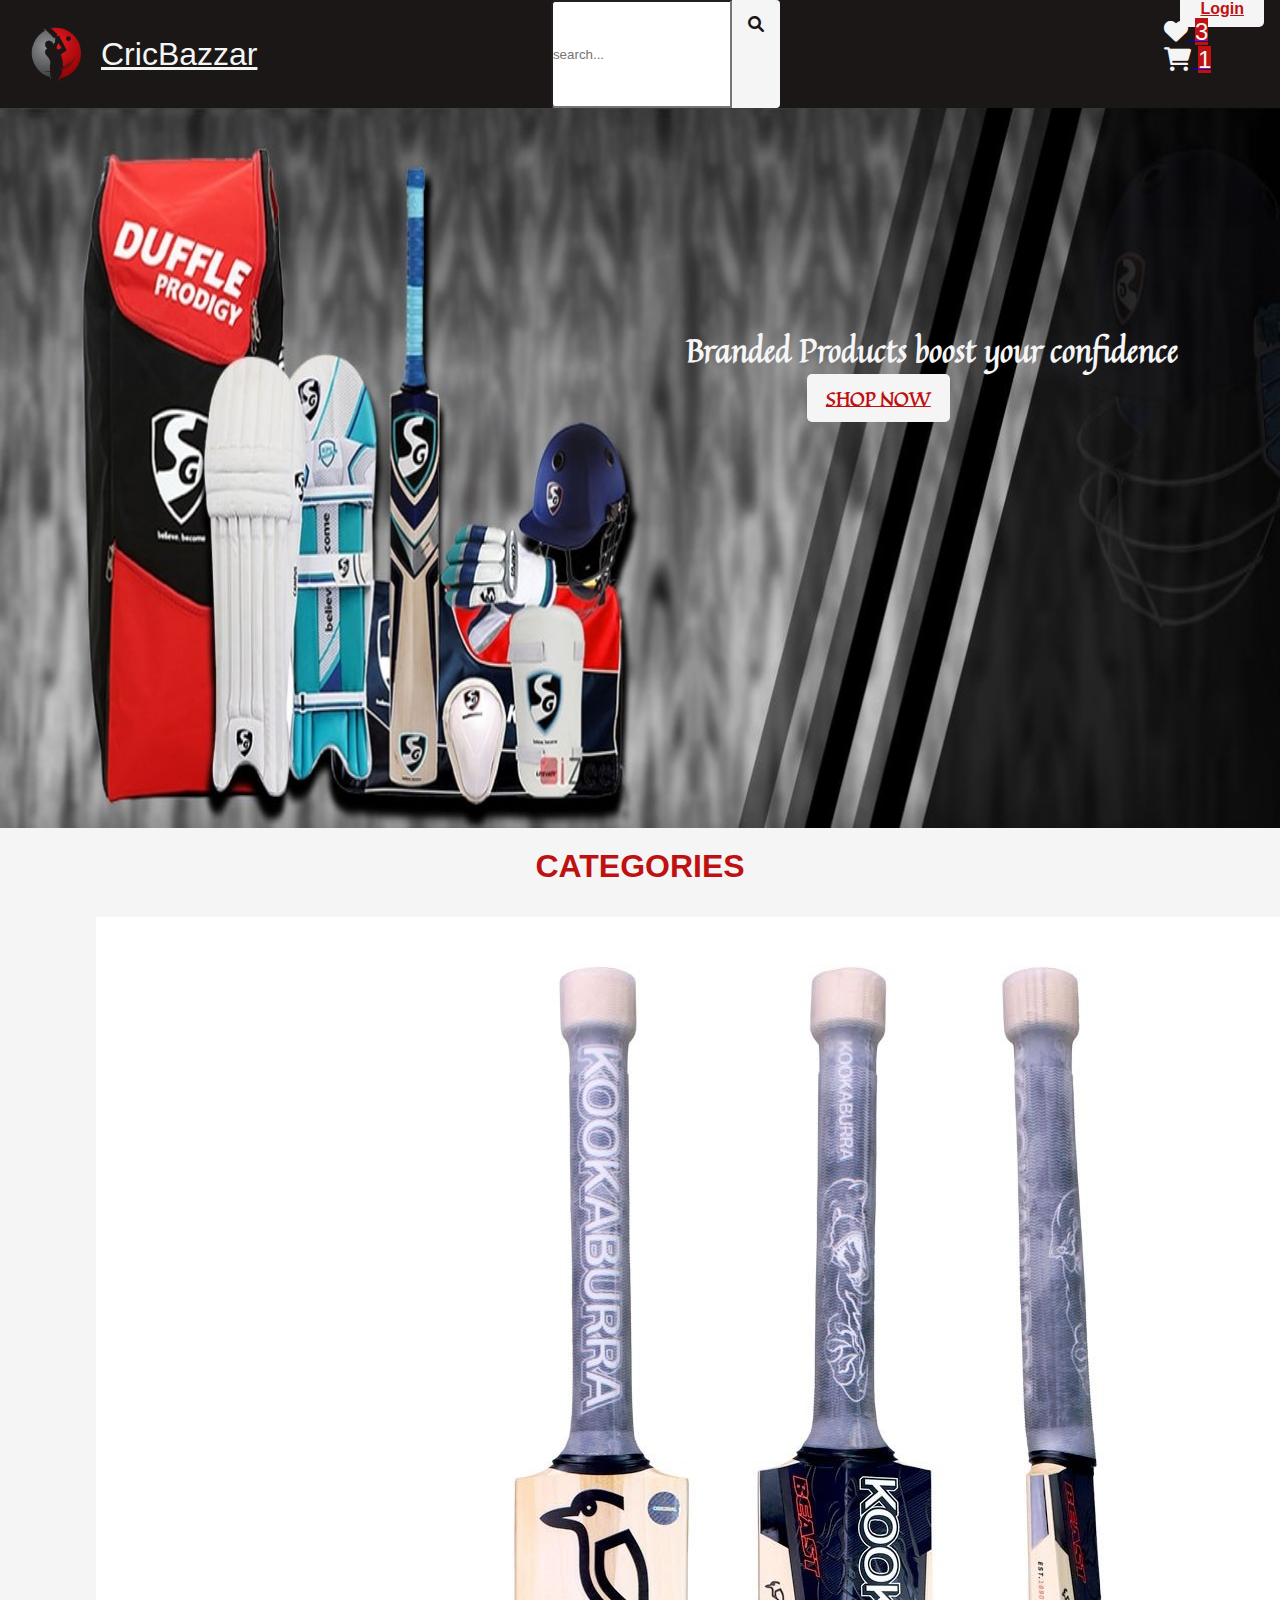
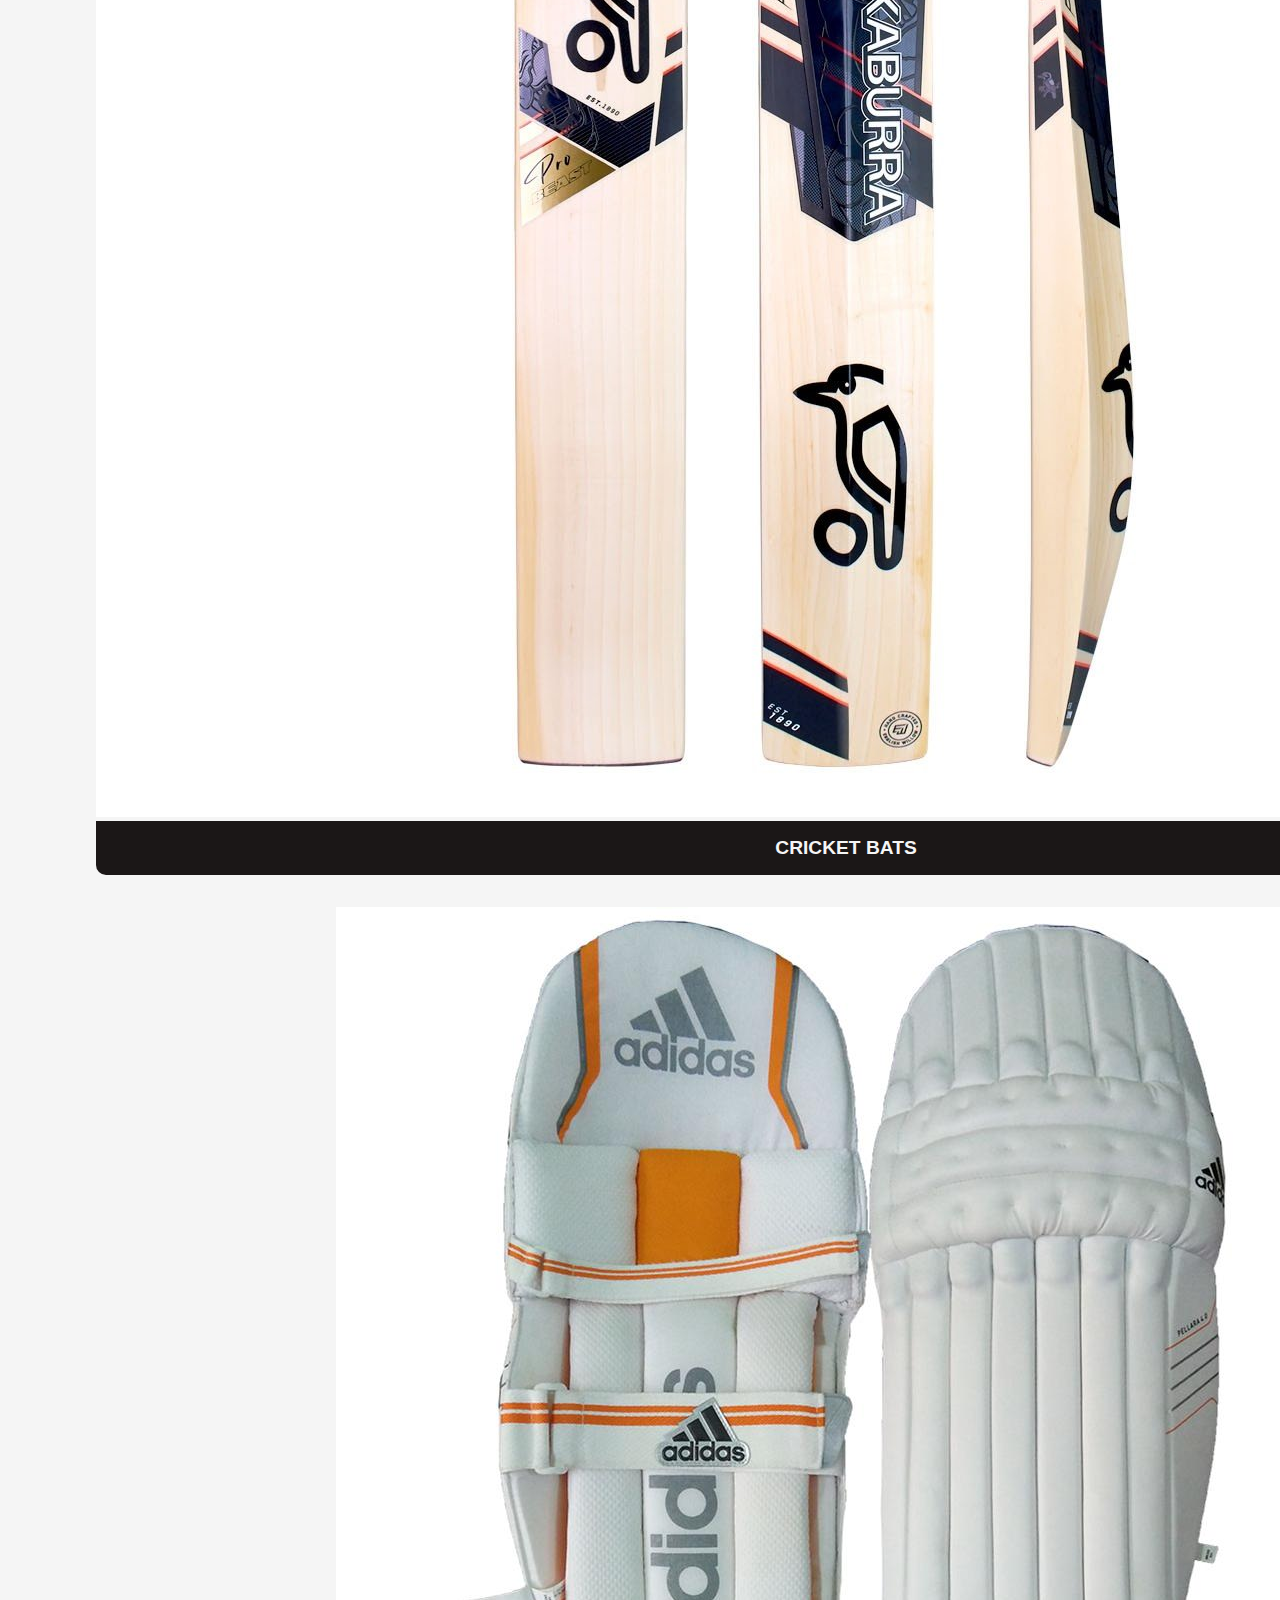
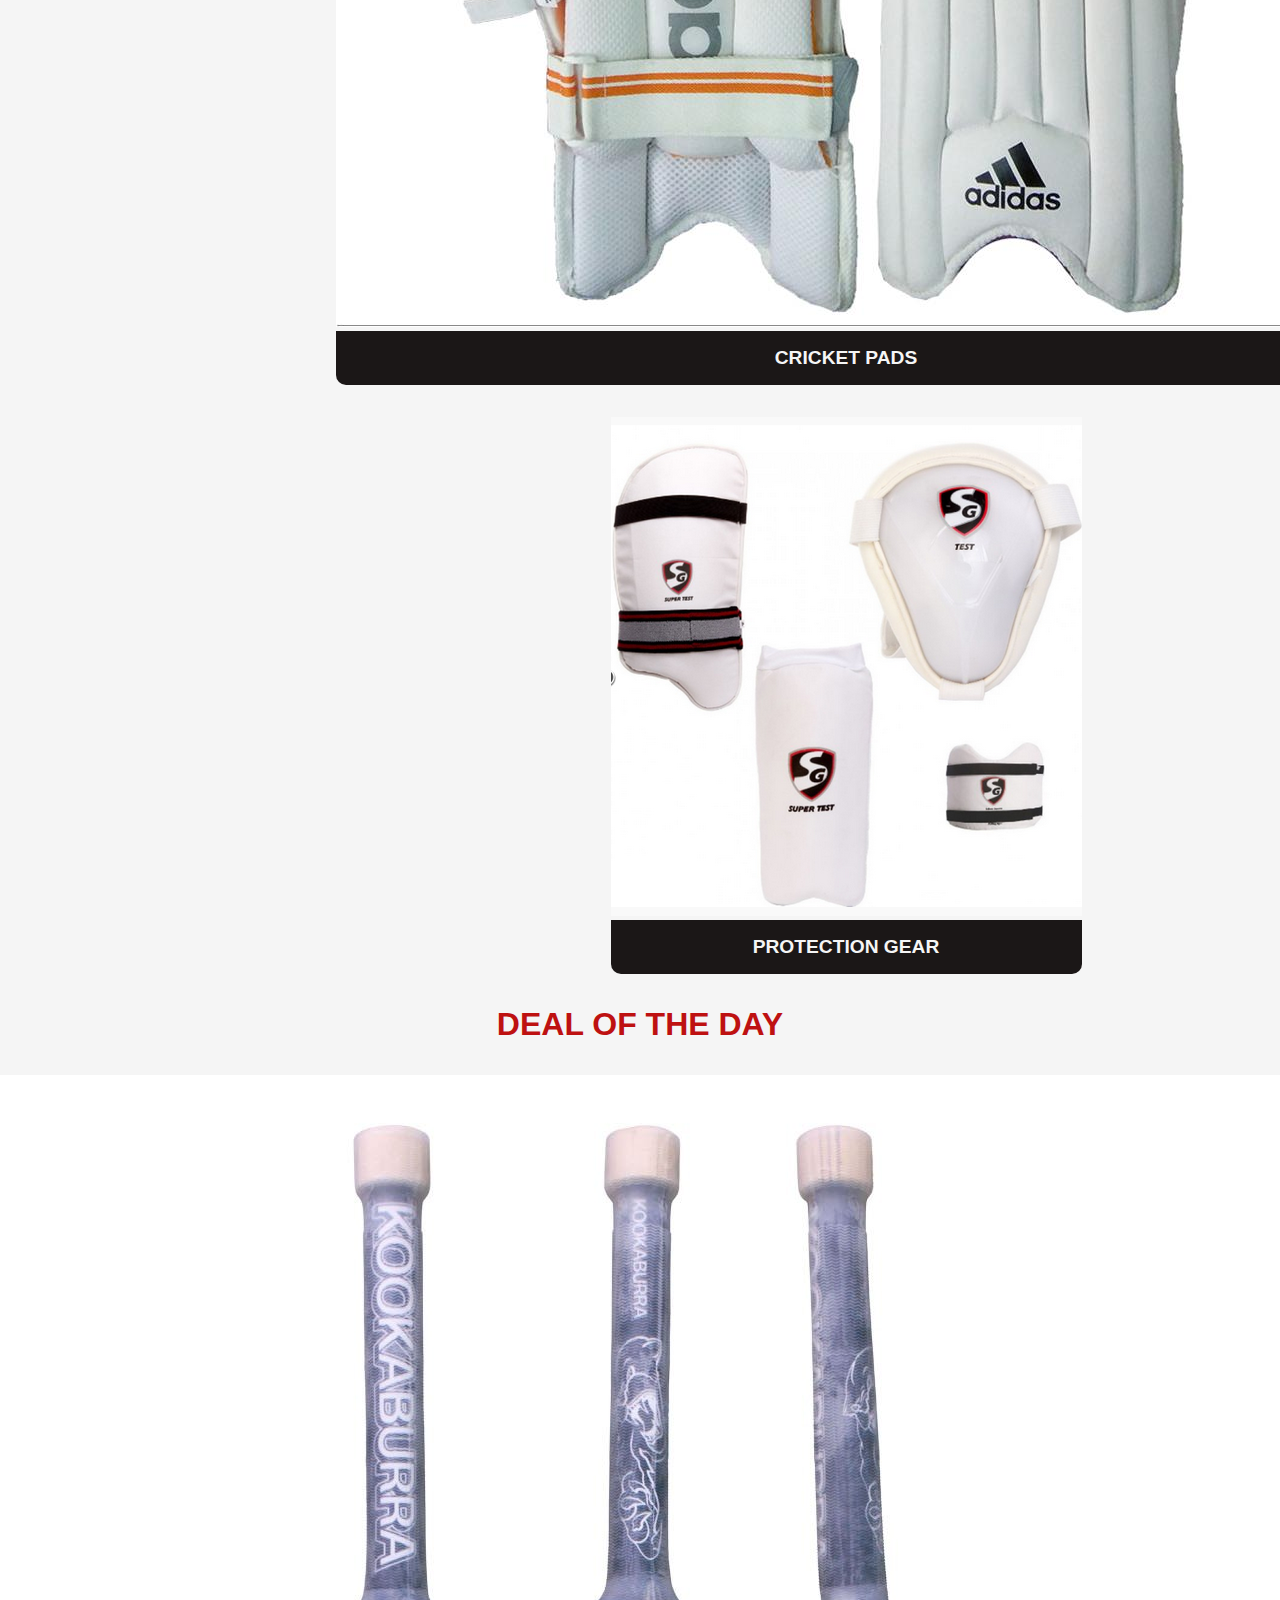
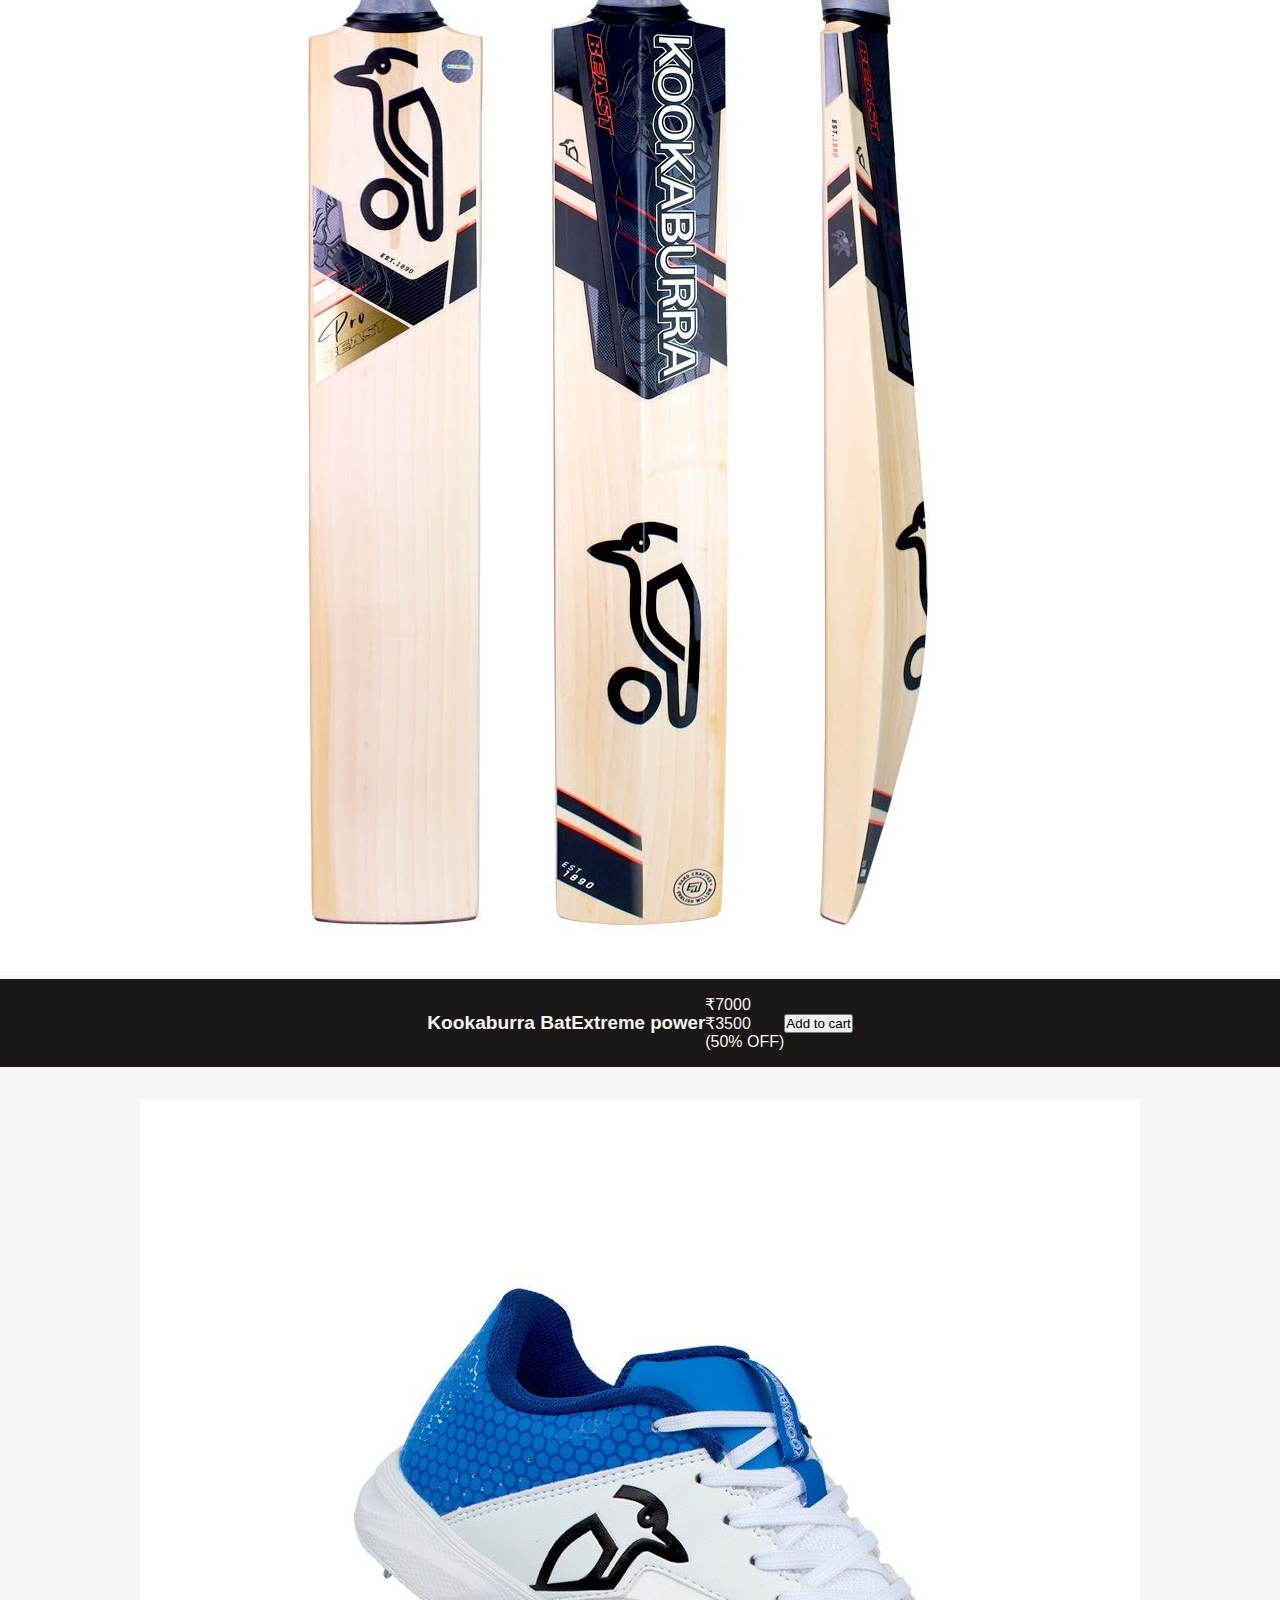
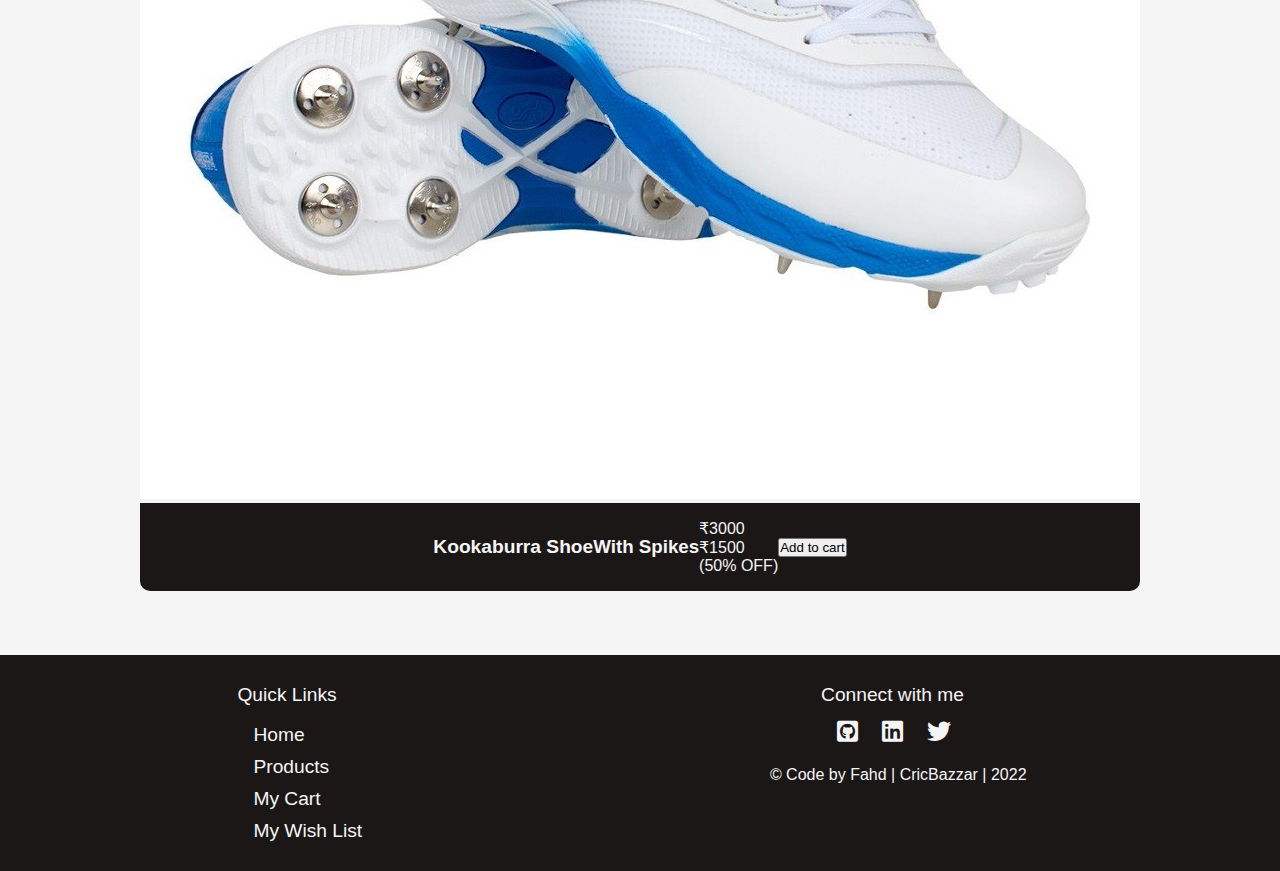
==== commit 9dbf7c6d: "[FEAT]: Added responsiveness and hamburger button in navbar" ====
--- a/index.html
+++ b/index.html
@@ -36,7 +36,7 @@
             <div class="gu-badge">
               <span class="gu-icon">
                 <i class="fas fa-heart"></i>
-                <span class="notify-num">1</span>
+                <span class="notify-num">3</span>
               </span>
             </div>
           </a>
@@ -46,13 +46,35 @@
             <div class="gu-badge">
               <span class="gu-icon">
                 <i class="fas fa-shopping-cart"></i>
-                <span class="notify-num">5</span>
+                <span class="notify-num">1</span>
               </span>
             </div>
           </a>
         </ul>
+        <ul>
+          <a class="nav-list-item">
+            <button id="btn-ham-burger"><i class="far fa-bars"></i></button>
+          </a>
+        </ul>
       </div>
     </nav>
+    <div class="hamBurger-div">
+      <div class="close-sideBar-btn">
+        <i class="fa-solid fa-xmark"></i>
+      </div>
+      <ul>
+        <a href="/"> Home</a>
+      </ul>
+      <ul>
+        <a href="/products/products.html">Products</a>
+      </ul>
+      <ul>
+        <a href="/cart/cart.html">My Cart</a>
+      </ul>
+      <ul>
+        <a href="/wishlist/wishlist.html">My Wish List</a>
+      </ul>
+    </div>
     <nav class="nav-category">
       <a href="#" target="_blank"
         ><ul>
@@ -312,5 +334,6 @@
         <p class="footer-text">© Code by Fahd | CricBazzar | 2022</p>
       </div>
     </footer>
+    <script src="app.js"></script>
   </body>
 </html>
